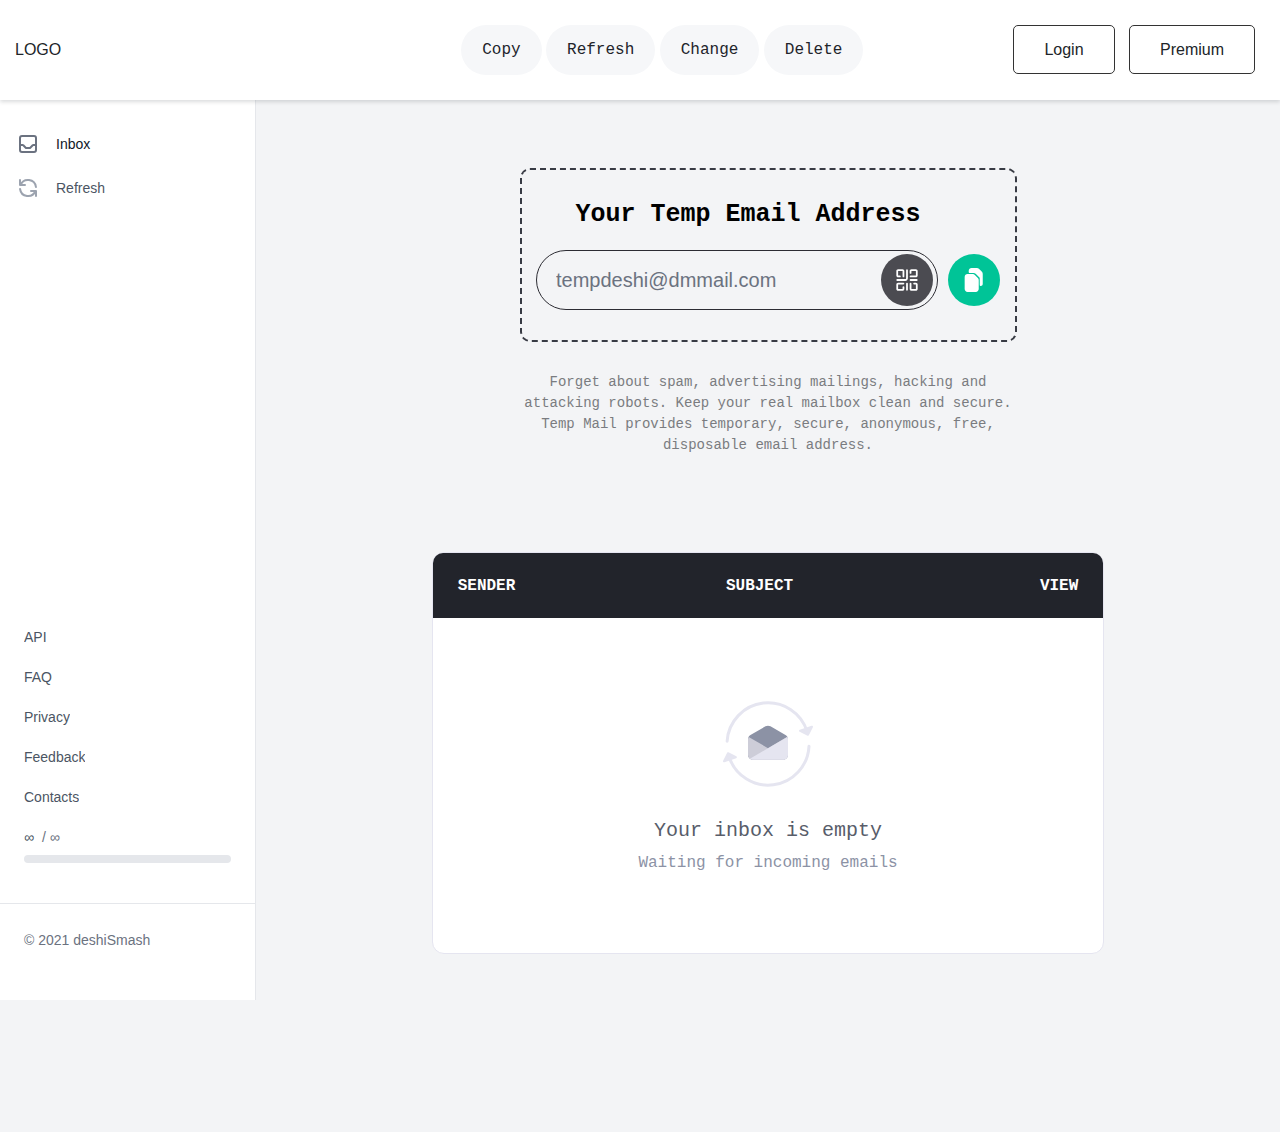
==== index.html @ 8320bd71 "HomePage" ====
<!doctype html>
<meta http-equiv="content-type" content="text/html;charset=utf-8" />

<head>
  <title>Temp Mail - Disposable Temporary and Free email service - Mail.tm</title>
  <meta data-n-head="ssr" charset="utf-8">
  <meta data-n-head="ssr" name="viewport" content="width=device-width,initial-scale=1">
  <meta data-n-head="ssr" data-hid="charset" charset="utf-8">

  <!-- <link rel="stylesheet" href="css/header.css"> -->
  <link rel="stylesheet" href="css/midle.css">
  <link rel="stylesheet" href="css/style.css">
  <!-- <link href="https://cdn.jsdelivr.net/npm/bootstrap@5.1.3/dist/css/bootstrap.min.css" rel="stylesheet"> -->

</head>

<body>

  <div data-server-rendered="true" id="__nuxt">
    <!---->
    <div id="__layout">
      <!-- header  -->
      <!-- Section header  -->
      <div class="section-btn-header" style="position: relative; top: 0px;">
        <div class="container-fluid">
          <div class="nahid ">
            <div>
              <a href="#">LOGO</a>
            </div>
            <div class="header-menu ">
              <button id="click-to-copy" data-clipboard-action="copy" data-clipboard-target="#mail"
                class="no-ajaxy tm-btn btn-gray click-to-copy" data-original-title="" title=""> <span
                  class="icon-control control-copy"></span> Copy</button>
              <a href="javascript:;" id="click-to-refresh" class="no-ajaxy tm-btn btn-gray click-to-refresh"
                data-original-title="" title=""> <span class="icon-control control-refresh"></span> Refresh</a>
              <a href="/en/change" id="click-to-change" class="no-ajaxy tm-btn btn-gray click-to-change"
                data-original-title="" title=""> <span class="icon-control control-edit"></span> Change</a>
              <button id="click-to-delete" class="no-ajaxy tm-btn btn-gray click-to-delete" data-original-title=""
                title="">
                <span class="icon-control control-del"></span> Delete</button>
            </div>
            <div class="header-btn">
              <a href="#">Login</a>
              <a href="#">Premium</a>
            </div>
          </div>
        </div>
      </div>
      <!-- Section header  -->
      <!-- header  -->
      <div class="flex h-screen antialiased bg-gray-100 dark:bg-gray-900 overflow-hidden">

        <!-- SideBar -->
        <div class="hidden md:flex md:flex-shrink-0 s-sidebar">
          <div class="flex flex-col pb-4  w-64 dark:bg-gray-900 bg-white border-r border-gray-200 dark:border-gray-700">

            <div class="flex flex-1 flex-col mt-4 h-0 overflow-y-auto">
              <nav class="flex-1 px-2"><a href="index.html" aria-current="page"
                  class="group dark:hover:text-white dark:hover:bg-gray-800 dark:focus:outline-none dark:focus:text-white dark:focus:bg-gray-800 flex items-center px-2 py-2 dark:text-gray-300 text-gray-900 hover:text-gray-900 text-sm font-medium leading-5 hover:bg-gray-100 rounded-md transition nuxt-link-exact-active nuxt-link-active"><svg
                    fill="none" stroke-linecap="round" stroke-linejoin="round" stroke-width="2" viewBox="0 0 24 24"
                    stroke="currentColor"
                    class="dark:group-hover:text-gray-300 dark:group-focus:text-gray-300 mr-3 w-6 h-6 dark:text-gray-300 dark:text-gray-400 text-gray-500 group-hover:text-gray-500 group-focus:text-gray-600 transition">
                    <path
                      d="M20 13V6a2 2 0 00-2-2H6a2 2 0 00-2 2v7m16 0v5a2 2 0 01-2 2H6a2 2 0 01-2-2v-5m16 0h-2.586a1 1 0 00-.707.293l-2.414 2.414a1 1 0 01-.707.293h-3.172a1 1 0 01-.707-.293l-2.414-2.414A1 1 0 006.586 13H4">
                    </path>
                  </svg>
                  Inbox
                </a>
                <a href="index.html" aria-current="page"
                  class="group dark:hover:text-white dark:hover:bg-gray-800 dark:focus:outline-none dark:focus:text-white dark:focus:bg-gray-800 flex items-center mt-1 px-2 py-2 dark:text-gray-300 text-gray-600 hover:text-gray-900 text-sm font-medium leading-5 hover:bg-gray-50 rounded-md transition nuxt-link-exact-active nuxt-link-active"><svg
                    fill="none" viewBox="0 0 24 24" stroke="currentColor"
                    class="dark:group-hover:text-gray-300 dark:group-focus:text-gray-300 mr-3 w-6 h-6 text-gray-400 dark:text-gray-400 group-hover:text-gray-500 group-focus:text-gray-500 transition">
                    <path stroke-linecap="round" stroke-linejoin="round" stroke-width="2"
                      d="M4 4v5h.582m15.356 2A8.001 8.001 0 004.582 9m0 0H9m11 11v-5h-.581m0 0a8.003 8.003 0 01-15.357-2m15.357 2H15">
                    </path>
                  </svg>
                  Refresh
                </a>
                <!-- 2nd 1 -->

              </nav>
            </div>
            <div class="mb-2 px-2">
              <a href=""
                class="group dark:hover:text-white dark:hover:bg-gray-800 dark:focus:outline-none dark:focus:text-white dark:focus:bg-gray-800 flex items-center mt-1 px-3 py-2 dark:text-gray-300 text-gray-600 hover:text-gray-900 text-sm font-medium leading-5 focus:bg-gray-100 hover:bg-gray-50 rounded-md focus:outline-none transition"><span
                  class="truncate"> API </span></a> <a href=""
                class="group dark:hover:text-white dark:hover:bg-gray-800 dark:focus:outline-none dark:focus:text-white dark:focus:bg-gray-800 flex items-center mt-1 px-3 py-2 dark:text-gray-300 text-gray-600 hover:text-gray-900 text-sm font-medium leading-5 focus:bg-gray-100 hover:bg-gray-50 rounded-md focus:outline-none transition"><span
                  class="truncate">
                  FAQ
                </span></a> <a href="privacy/index.html"
                class="group dark:hover:text-white dark:hover:bg-gray-800 dark:focus:outline-none dark:focus:text-white dark:focus:bg-gray-800 flex items-center mt-1 px-3 py-2 dark:text-gray-300 text-gray-600 hover:text-gray-900 text-sm font-medium leading-5 focus:bg-gray-100 hover:bg-gray-50 rounded-md focus:outline-none transition"><span
                  class="truncate">
                  Privacy
                </span></a> <a href="feedback/index.html"
                class="group dark:hover:text-white dark:hover:bg-gray-800 dark:focus:outline-none dark:focus:text-white dark:focus:bg-gray-800 flex items-center mt-1 px-3 py-2 dark:text-gray-300 text-gray-600 hover:text-gray-900 text-sm font-medium leading-5 focus:bg-gray-100 hover:bg-gray-50 rounded-md focus:outline-none transition"><span
                  class="truncate">
                  Feedback
                </span></a> <a href="contact/index.html"
                class="group dark:hover:text-white dark:hover:bg-gray-800 dark:focus:outline-none dark:focus:text-white dark:focus:bg-gray-800 flex items-center mt-1 px-3 py-2 dark:text-gray-300 text-gray-600 hover:text-gray-900 text-sm font-medium leading-5 focus:bg-gray-100 hover:bg-gray-50 rounded-md focus:outline-none transition"><span
                  class="truncate">
                  Contacts
                </span></a>
              <dl class="px-3 py-2">
                <dd class="flex items-baseline mt-1 text-sm"><span class="text-gray-600 dark:text-indigo-400 leading-5">
                    ∞
                  </span> <span class="ml-2 dark:text-gray-300 text-gray-500 font-medium leading-5">
                    / ∞
                  </span></dd>
                <dd class="mt-2">
                  <div class="flex mb-4 h-2 text-xs bg-gray-200 dark:bg-gray-600 rounded overflow-hidden">
                    <div
                      class="flex flex-col justify-center text-center text-white whitespace-nowrap bg-gray-500 dark:bg-indigo-400 shadow-none"
                      style="width:0"></div>
                  </div>
                </dd>
              </dl>
            </div>
            <div class="flex flex-shrink-0 p-4 border-t border-gray-200 dark:border-gray-700">
              <div class="mt-8 md:order-1 md:mt-0">
                <div class="flex justify-center md:order-2">
                  <p class="text-center dark:text-gray-400 text-gray-500 text-sm leading-6">
                    © 2021 deshiSmash
                  </p>
                </div>
              </div>
            </div>
          </div>

        </div>
        <!-- SideBar -->
        <!-- Midel Content  -->
        <div class="flex flex-1 mt-5 flex-col w-0 overflow-hidden">


          <div class="section-top-qr">
            <div class="container">
              <div class="row ">
                <div class="col-xl-3 hidden-xs-sm-md-lg">
                  <div class="ads-box ad-block-336X280 ad-block-left-336X280">

                    <!-- TempMail_S2S_MidRec_ROS_Pos1 -->
                    <div id="bsa-zone_1594133430290-1_123456"></div>

                  </div>
                </div>

                <div class="col-xs-12 col-sm-12 col-md-12 col-lg-12 col-xl-6">
                  <div class="temp-emailbox">
                    <h1>Your Temp Email Address</h1>
                    <form>
                      <div class="input-box-col">
                        <div class="input-warp">
                          <input id="mail" type="text" onclick="select(this);" placeholder="tempdeshi@dmmail.com"
                            class="emailbox-input opentip" readonly="">

                          <button type="button" class="btn-rds icon-btn btn-l-gary popover-qr"
                            data-base-url="https://temp-mail.org/en"
                            data-utm="&amp;utm_source=qrcode&amp;utm_medium=website&amp;utm_campaign=website">
                            <svg width="32" height="32" viewBox="0 0 32 32" fill="none"
                              xmlns="http://www.w3.org/2000/svg">
                              <path fill-rule="evenodd" clip-rule="evenodd"
                                d="M14.2219 16.8889H6.2219C5.73098 16.8889 5.33301 16.4909 5.33301 16C5.33301 15.5091 5.73098 15.1111 6.2219 15.1111H14.2219C14.7128 15.1111 15.1108 14.7132 15.1108 14.2222V6.22223C15.1108 5.73131 15.5088 5.33334 15.9997 5.33334C16.4906 5.33334 16.8886 5.73131 16.8886 6.22223V14.2222C16.8886 15.695 15.6947 16.8889 14.2219 16.8889ZM13.333 12.4445V7.11112C13.333 6.12928 12.5371 5.33334 11.5552 5.33334H7.11079C6.12895 5.33334 5.33301 6.12928 5.33301 7.11112V11.5556C5.33301 12.5374 6.12895 13.3333 7.11079 13.3333H8.88856C9.37948 13.3333 9.77745 12.9354 9.77745 12.4445C9.77745 11.9535 9.37948 11.5556 8.88856 11.5556H7.11079V7.11112H11.5552V12.4445C11.5552 12.9354 11.9532 13.3333 12.4441 13.3333C12.935 13.3333 13.333 12.9354 13.333 12.4445ZM26.6663 11.5556V7.11112C26.6663 6.12928 25.8704 5.33334 24.8886 5.33334H20.4441C19.4623 5.33334 18.6663 6.12928 18.6663 7.11112V8.8889C18.6663 9.37982 19.0643 9.77779 19.5552 9.77779C20.0461 9.77779 20.4441 9.37982 20.4441 8.8889V7.11112H24.8886V11.5556H19.5552C19.0643 11.5556 18.6663 11.9535 18.6663 12.4445C18.6663 12.9354 19.0643 13.3333 19.5552 13.3333H24.8886C25.8704 13.3333 26.6663 12.5374 26.6663 11.5556ZM13.333 24.8889V23.1111C13.333 22.6202 12.935 22.2222 12.4441 22.2222C11.9532 22.2222 11.5552 22.6202 11.5552 23.1111V24.8889H7.11079V20.4445H12.4441C12.935 20.4445 13.333 20.0465 13.333 19.5556C13.333 19.0646 12.935 18.6667 12.4441 18.6667H7.11079C6.12895 18.6667 5.33301 19.4626 5.33301 20.4445V24.8889C5.33301 25.8707 6.12895 26.6667 7.11079 26.6667H11.5552C12.5371 26.6667 13.333 25.8707 13.333 24.8889ZM26.6663 24.8889V20.4445C26.6663 19.4626 25.8704 18.6667 24.8886 18.6667H23.1108C22.6199 18.6667 22.2219 19.0646 22.2219 19.5556C22.2219 20.0465 22.6199 20.4445 23.1108 20.4445H24.8886V24.8889H20.4441V19.5556C20.4441 19.0646 20.0461 18.6667 19.5552 18.6667C19.0643 18.6667 18.6663 19.0646 18.6663 19.5556V24.8889C18.6663 25.8707 19.4623 26.6667 20.4441 26.6667H24.8886C25.8704 26.6667 26.6663 25.8707 26.6663 24.8889ZM16.8886 25.7778V19.5556C16.8886 19.0646 16.4906 18.6667 15.9997 18.6667C15.5088 18.6667 15.1108 19.0646 15.1108 19.5556V25.7778C15.1108 26.2687 15.5088 26.6667 15.9997 26.6667C16.4906 26.6667 16.8886 26.2687 16.8886 25.7778ZM26.6663 16C26.6663 15.5091 26.2684 15.1111 25.7775 15.1111H19.5552C19.0643 15.1111 18.6663 15.5091 18.6663 16C18.6663 16.4909 19.0643 16.8889 19.5552 16.8889H25.7775C26.2684 16.8889 26.6663 16.4909 26.6663 16Z"
                                fill="#ffffff"></path>
                            </svg>
                            <span>QR code</span>
                          </button>
                          <div class="qrPopoverBl " style="display: none">
                            <div class="qr-popover-arrow"></div>
                            <div id="qrImageBl"></div>
                          </div>

                          <button type="button"
                            class="btn-rds icon-btn bg-theme d-none visable-xs-sm click-to-copy copyIconGreenBtn"
                            data-clipboard-action="copy" data-clipboard-target="#mail" data-original-title="" title="">
                            <svg width="32" height="32" viewBox="0 0 32 32" fill="none"
                              xmlns="http://www.w3.org/2000/svg">
                              <path fill-rule="evenodd" clip-rule="evenodd"
                                d="M24.7397 9.91727V19.9465C24.7397 21.0543 23.8416 21.9524 22.7338 21.9524C22.1799 21.9524 21.7309 21.5033 21.7309 20.9494V14.27C21.7315 13.9643 21.6085 13.6713 21.3899 13.4576L17.8997 10.0075C17.2774 9.37513 16.4301 9.01459 15.5429 9.00461H11.7017C11.1478 9.00461 10.6987 8.55559 10.6987 8.00169V6.87841C10.6987 6.11327 11.0034 5.37962 11.5454 4.83953C12.0873 4.29943 12.822 3.99735 13.5872 4.00002H18.9127C19.6658 4.00761 20.3859 4.31006 20.9186 4.84247L23.9273 7.85125C24.4625 8.40421 24.7549 9.14788 24.7397 9.91727ZM19.8855 13.929L16.8768 10.9202C16.3453 10.386 15.6244 10.0832 14.8709 10.0777H9.54539C7.95407 10.0833 6.66698 11.3748 6.66699 12.9662V25.1116C6.66699 26.7068 7.96018 28 9.55541 28H17.8697C19.4531 27.9835 20.7281 26.6951 20.728 25.1116V15.9348C20.7358 15.1776 20.4479 14.4472 19.9257 13.8989L19.8855 13.929Z"
                                fill="#ffffff"></path>
                            </svg>
                            <span>Copy</span>
                          </button>
                        </div>
                      </div>
                      <div class="input-box-col hidden-xs-sm">
                        <button type="button" class="btn-rds icon-btn bg-theme click-to-copy copyIconGreenBtn"
                          data-clipboard-action="copy" data-clipboard-target="#mail" data-original-title="" title="">
                          <svg width="32" height="32" viewBox="0 0 32 32" fill="none"
                            xmlns="http://www.w3.org/2000/svg">
                            <path fill-rule="evenodd" clip-rule="evenodd"
                              d="M24.7397 9.91727V19.9465C24.7397 21.0543 23.8416 21.9524 22.7338 21.9524C22.1799 21.9524 21.7309 21.5033 21.7309 20.9494V14.27C21.7315 13.9643 21.6085 13.6713 21.3899 13.4576L17.8997 10.0075C17.2774 9.37513 16.4301 9.01459 15.5429 9.00461H11.7017C11.1478 9.00461 10.6987 8.55559 10.6987 8.00169V6.87841C10.6987 6.11327 11.0034 5.37962 11.5454 4.83953C12.0873 4.29943 12.822 3.99735 13.5872 4.00002H18.9127C19.6658 4.00761 20.3859 4.31006 20.9186 4.84247L23.9273 7.85125C24.4625 8.40421 24.7549 9.14788 24.7397 9.91727ZM19.8855 13.929L16.8768 10.9202C16.3453 10.386 15.6244 10.0832 14.8709 10.0777H9.54539C7.95407 10.0833 6.66698 11.3748 6.66699 12.9662V25.1116C6.66699 26.7068 7.96018 28 9.55541 28H17.8697C19.4531 27.9835 20.7281 26.6951 20.728 25.1116V15.9348C20.7358 15.1776 20.4479 14.4472 19.9257 13.8989L19.8855 13.929Z"
                              fill="#ffffff"></path>
                          </svg>
                          <span>Copy</span>
                        </button>
                      </div>
                    </form>
                  </div>
                  <div class="temp-emailbox-text">
                    <p>Forget about spam, advertising mailings, hacking and attacking robots. Keep your real mailbox
                      clean and secure. Temp Mail provides temporary, secure, anonymous, free, disposable email address.
                    </p>
                  </div>
                </div>

                <div class="col-xl-3 align-content-right hidden-xs-sm-md-lg">
                  <div class="ads-box ad-block-336X280 ad-block-right-336X280">
                    <!-- TempMail_S2S_MidRec_ROS_Pos2 -->
                    <div id="bsa-zone_1594133435018-0_123456"></div>
                  </div>
                </div>

                <div class="col-12 hidden-xs-sm-md text-center pt-2">
                  <div>
                  </div>
                </div>

              </div>
            </div>
          </div>

          <!-- 2  -->
          <div class="container mt-5">
            <div class="row ">
              <!-- Left banner block -->
              <div class="col d-none d-sm-none hidden-xs-sm-md-lg visable-xl">
                <div class="ads-box ad-block-300X600 ad-block-left-300X600">
                  <!-- TempMail_S2S_Sidebar_ROS_Pos1 -->
                  <div id="bsa-zone_1594133221208-0_123456"></div>
                </div>
              </div>
              <!-- End Left banner block -->
              <div class="col-sm-12 col-md-12 col-lg-12 col-xl-8">
                <div class="beforeContentBannerBl hidden-xs-sm">
                  <div class="ads-box ad-block-728X90 ad-block-728X90-before-mail-block">
                    <!-- TempMail_S2S_InContent_ROS_Pos1 -->
                    <div id="bsa-zone_1594132707957-3_123456"></div>
                  </div>
                </div>
                <div class="tm-content">
                  <div class="tm-content">
                    <div class="inboxWarpMain">
                      <div class="inbox-area maillist">
                        <div class="inbox-header hidden-xs-sm">
                          <div class="col-h">Sender</div>
                          <div class="col-h">Subject</div>
                          <div class="col-h small-h">View</div>
                        </div>
                        <div class="bg-header d-none visable-xs-sm">
                          <span class="spanH1">Inbox</span>
                        </div>

                        <div class="inbox-empty">
                          <div class="inbox-empty-msg">
                            <svg width="92" height="94" viewBox="0 0 92 87" fill="none"
                              xmlns="http://www.w3.org/2000/svg">
                              <path
                                d="M26 54.37V38.9C26.003 37.125 26.9469 35.4846 28.48 34.59L43.48 25.84C45.027 24.9468 46.933 24.9468 48.48 25.84L63.48 34.59C65.0285 35.4745 65.9887 37.1167 66 38.9V54.37C66 57.1314 63.7614 59.37 61 59.37H31C28.2386 59.37 26 57.1314 26 54.37Z"
                                fill="#8C92A5"></path>
                              <path
                                d="M46 47.7L26.68 36.39C26.2325 37.1579 25.9978 38.0312 26 38.92V54.37C26 57.1314 28.2386 59.37 31 59.37H61C63.7614 59.37 66 57.1314 66 54.37V38.9C66.0022 38.0112 65.7675 37.1379 65.32 36.37L46 47.7Z"
                                fill="#CDCDD8"></path>
                              <path
                                d="M27.8999 58.27C28.7796 58.9758 29.8721 59.3634 30.9999 59.37H60.9999C63.7613 59.37 65.9999 57.1314 65.9999 54.37V38.9C65.9992 38.0287 65.768 37.1731 65.3299 36.42L27.8999 58.27Z"
                                fill="#E5E5F0"></path>
                              <path class="emptyInboxRotation"
                                d="M77.8202 29.21L89.5402 25.21C89.9645 25.0678 90.4327 25.1942 90.7277 25.5307C91.0227 25.8673 91.0868 26.348 90.8902 26.75L87.0002 34.62C86.8709 34.8874 86.6407 35.0924 86.3602 35.19C86.0798 35.2806 85.7751 35.2591 85.5102 35.13L77.6502 31.26C77.2436 31.0643 76.9978 30.6401 77.0302 30.19C77.0677 29.7323 77.3808 29.3438 77.8202 29.21Z"
                                fill="#E5E5F0"></path>
                              <path class="emptyInboxRotation"
                                d="M5.12012 40.75C6.36707 20.9791 21.5719 4.92744 41.2463 2.61179C60.9207 0.296147 79.4368 12.3789 85.2401 31.32"
                                stroke="#E5E5F0" stroke-width="3" stroke-linecap="round" stroke-linejoin="round"></path>
                              <path class="emptyInboxRotation"
                                d="M14.18 57.79L2.46001 61.79C2.03313 61.9358 1.56046 61.8088 1.2642 61.4686C0.967927 61.1284 0.906981 60.6428 1.11001 60.24L5.00001 52.38C5.12933 52.1127 5.35954 51.9076 5.64001 51.81C5.92044 51.7194 6.22508 51.7409 6.49001 51.87L14.35 55.74C14.7224 55.9522 14.9394 56.36 14.9073 56.7874C14.8753 57.2149 14.5999 57.5857 14.2 57.74L14.18 57.79Z"
                                fill="#E5E5F0"></path>
                              <path class="emptyInboxRotation"
                                d="M86.9998 45.8C85.9593 65.5282 70.9982 81.709 51.4118 84.2894C31.8254 86.8697 13.1841 75.1156 7.06982 56.33"
                                stroke="#E5E5F0" stroke-width="3" stroke-linecap="round" stroke-linejoin="round"></path>
                            </svg>
                            <p class="emptyInboxTitle">Your inbox is empty</p>
                            <p>Waiting for incoming emails</p>
                          </div>
                        </div>


                        <div class="hide inbox-dataList">
                          <ul>
                            <li class="hide ">
                              <div class="col-box">
                                <a href="javascript:void(0);" title="" class="viewLink">
                                  <span class="bullets-ico is-active"></span>
                                  <span class="inboxSenderName inboxSenderEllipsis"></span>
                                  <span class="inboxSenderEmail inboxSenderEllipsis"></span>
                                  <span
                                    class="inboxSubject small subject-title d-none visable-xs-sm"><small>Subject</small>&nbsp;</span>
                                </a>
                              </div>
                              <div class="col-box hidden-xs-sm">
                                <span class="inboxSubject subject-title">
                                  <a href="javascript:void(0);" title="" class="viewLink title-subject"></a>
                                </span>
                              </div>
                              <div class="col-box">
                                <div class="attachment">
                                  <a href="javascript:void(0)" class="viewLink link hide">
                                    <svg width="24" height="24" viewBox="0 0 24 24" fill="none"
                                      xmlns="http://www.w3.org/2000/svg">
                                      <path fill-rule="evenodd" clip-rule="evenodd"
                                        d="M9.18147 19C7.89265 18.9946 6.7333 18.2153 6.24166 17.0239C5.75003 15.8325 6.0224 14.4624 6.93233 13.5496L12.3571 8.12485C13.1152 7.4011 14.3083 7.4011 15.0663 8.12485C15.8138 8.87325 15.8138 10.0857 15.0663 10.834L12.8044 13.096C12.5509 13.3131 12.173 13.2985 11.937 13.0625C11.7009 12.8265 11.6863 12.4486 11.9034 12.195L14.1654 9.93311C14.4131 9.68389 14.4131 9.2814 14.1654 9.03218C13.9162 8.78444 13.5137 8.78444 13.2644 9.03218L7.83965 14.457C7.36195 14.9439 7.17901 15.648 7.35927 16.3059C7.53953 16.9638 8.05584 17.4763 8.71503 17.6518C9.37143 17.8217 10.0687 17.6321 10.5488 17.1534L15.9736 11.7286C17.1844 10.475 17.1671 8.4824 15.9347 7.25005C14.7024 6.01771 12.7098 6.00039 11.4562 7.21114L7.39238 11.2749C7.13887 11.492 6.76096 11.4774 6.52495 11.2414C6.28894 11.0054 6.27434 10.6275 6.49144 10.374L10.5552 6.3102C11.6852 5.18022 13.3322 4.73891 14.8758 5.15251C16.4194 5.56612 17.625 6.77179 18.0386 8.31537C18.4522 9.85896 18.0109 11.5059 16.881 12.6359L11.4562 18.0607C10.8538 18.665 10.0347 19.0032 9.18147 19Z"
                                        fill="#8C92A5"></path>
                                    </svg>
                                  </a>
                                </div>
                                <div class="m-link-view">
                                  <a href="javascript:void(0);" class="viewLink link">
                                    <svg class="arrow-link-ico" width="10" height="24" viewBox="0 0 10 24" fill="none"
                                      xmlns="http://www.w3.org/2000/svg">
                                      <path d="M3.33301 16.25L7.49967 11.25L3.33301 6.25" stroke="#CDCDD8"
                                        stroke-width="2" stroke-linecap="round" stroke-linejoin="round"></path>
                                    </svg>
                                  </a>
                                </div>
                              </div>
                            </li>
                          </ul>
                        </div>


                      </div>

                    </div>




                    <!-- Inbox SEO block -->
                    <div>
                    </div>

                    <!-- <div class="mid-intro-text">
                      <h1>What is Disposable Temporary E-mail?</h1>
                      <p><b>Disposable email</b> - is a free email service that allows to receive email at a temporary
                        address
                        that self-destructed after a certain time elapses. It is also known by names like : tempmail,
                        10minutemail, 10minmail, throwaway email, fake-mail , fake email generator, burner mail or
                        trash-mail.
                        Many forums, Wi-Fi owners, websites and blogs ask visitors to register before they can view
                        content, post
                        comments or download something. Temp-Mail - is most advanced throwaway email service that helps
                        you avoid
                        spam and stay safe.</p>
                    </div> -->

                    <!-- End Inbox SEO block -->

                  </div>

                </div>
              </div>
              <!-- Right banner block -->
              <div class="col d-none d-sm-none hidden-xs-sm-md-lg visable-xl">
                <div class="ads-box ad-block-300X600 ad-block-right-300X600">
                  <!-- TempMail_S2S_Sidebar_ROS_Pos2 -->
                  <div id="bsa-zone_1594133312019-1_123456"></div>
                </div>
              </div>
              <!-- End Right banner block -->
            </div>
          </div>
          <!-- 2 -->
        </div>
        <!-- Midel Content  -->
        <div class="vue-portal-target"></div>
      </div>
    </div>
  </div>

</body>


</html>
---- css/header.css ----
.error-wrapper[data-v-8049047a] {
    position: absolute;
    top: 0;
    right: 0;
    bottom: 0;
    left: 0;
    z-index: 1;
    width: 100%;
    max-width: 700px;
    height: 90%;
    text-align: center;
    display: flex;
    align-items: center;
    justify-content: center;
    flex-direction: column;
    padding: 0 15px;
    margin: auto
}

.title[data-v-8049047a] {
    margin: 0 0 1.5rem;
    font-weight: 500
}

@media(max-width:767px) {
    .title[data-v-8049047a] {
        margin-bottom: 1rem
    }
}

.nuxt-progress {
    position: fixed;
    top: 0;
    left: 0;
    right: 0;
    height: 4px;
    width: 0;
    opacity: 1;
    transition: width .1s, opacity .4s;
    background-color: #f37122;
    z-index: 999999
}

.nuxt-progress.nuxt-progress-notransition {
    transition: none
}

.nuxt-progress-failed {
    background-color: #f32222
}

.header-btn[data-v-72cff82b] {
    background: none;
    display: flex;
    align-items: center;
    align-content: center;
    font-size: 1.75em;
    color: #a5a1b2;
    fill: #a5a1b2;
    height: auto;
    will-change: transform;
    white-space: nowrap;
    padding: 4px 6px;
    border: 2px solid transparent;
    border-radius: 15px;
    cursor: pointer;
    text-decoration: none;
    line-height: normal
}

@media screen and (max-width:1949px) {
    .header-btn[data-v-72cff82b] {
        font-size: 1.125em
    }
}

@media screen and (max-width:650px),
screen and (max-width:1949px)and (min-width:1401px) {
    .header-btn[data-v-72cff82b] {
        display: grid
    }
}

@media(max-width:1400px) {
    .header-btn[data-v-72cff82b] {
        border: none;
        padding: 0
    }
}

@media(max-width:650px) {
    .header-btn[data-v-72cff82b] {
        font-size: 10px
    }
}

@media(hover) {
    .header-btn[data-v-72cff82b] {
        transition: transform .1s
    }

    .header-btn[data-v-72cff82b]:hover:not(.disabled) {
        opacity: .6
    }

    .header-btn[data-v-72cff82b]:focus {
        outline: none
    }
}

.header-btn[data-v-72cff82b]:active:not(.disabled) {
    transform: translateY(2px)
}

.header-btn.disabled[data-v-72cff82b] {
    opacity: .5;
    cursor: no-drop
}

.header-btn.active[data-v-72cff82b] {
    color: #db951c;
    fill: #db951c
}

.header-btn.success[data-v-72cff82b] {
    color: #869a3e
}

.keyboard-navigation .header-btn[data-v-72cff82b]:focus {
    border-color: #a5a1b2
}

.header-btn__text[data-v-72cff82b] {
    overflow: hidden;
    text-overflow: ellipsis
}

@media screen and (min-width:1950px) {
    .header-btn__text[data-v-72cff82b] {
        position: relative;
        top: -2px
    }
}

.header-btn__icon[data-v-72cff82b] {
    height: .9375em;
    width: .9375em;
    margin-right: .65rem
}

.header-btn__icon.with-animation[data-v-72cff82b] {
    will-change: transform;
    animation: 1s linear infinite forwards paused
}

.header-btn__icon.with-animation.animation-rotate[data-v-72cff82b] {
    animation-name: e
}

.header-btn__icon.with-animation.animation-slow-rotate[data-v-72cff82b] {
    animation-name: e;
    animation-duration: 3s
}

.header-btn__icon.with-animation.animation-shake[data-v-72cff82b] {
    animation-name: g
}

.header-btn__icon.animated[data-v-72cff82b] {
    animation-play-state: running
}

.header-btn__icon.success[data-v-72cff82b] {
    fill: #869a3e
}

@media screen and (max-width:1949px) {
    .header-btn__icon[data-v-72cff82b] {
        height: 1.25em;
        width: 1.25em
    }
}

@media screen and (max-width:650px),
screen and (max-width:1949px)and (min-width:1401px) {
    .header-btn__icon[data-v-72cff82b] {
        margin: 0 auto 3px
    }
}

@media(max-width:650px) {
    .header-btn__icon[data-v-72cff82b] {
        height: 1.5em;
        width: 1.5em
    }
}

@keyframes a {
    0% {
        opacity: 0;
        transform: translate3d(0, -50%, 0)
    }

    to {
        transform: translateZ(0);
        box-shadow: 0 2px 10px rgba(0, 0, 0, .2)
    }
}

@keyframes b {
    0% {
        transform: translateZ(0);
        box-shadow: 0 2px 10px rgba(0, 0, 0, .2)
    }

    to {
        opacity: 0;
        transform: translate3d(0, -50%, 0)
    }
}

@keyframes c {
    0% {
        opacity: 1
    }

    to {
        opacity: 0
    }
}

.email[data-v-1939d5f4] {
    position: relative;
    display: flex;
    box-shadow: 0 4px 10px rgba(0, 0, 0, .15);
    grid-area: a;
    margin-right: 1.5rem;
    z-index: 1
}

@media(max-width:1200px) {
    .email[data-v-1939d5f4] {
        margin-right: calc(1.875rem - 8px)
    }
}

@media(max-width:991px) {
    .email[data-v-1939d5f4] {
        margin-right: calc(1.5625rem - 8px)
    }
}

@media(max-width:650px) {
    .email[data-v-1939d5f4] {
        margin: 0 auto;
        box-shadow: none;
        width: 95%
    }
}

@media print {
    .email[data-v-1939d5f4] {
        display: none
    }
}

.email__wrapper[data-v-1939d5f4] {
    width: 100%
}

.email__label[data-v-1939d5f4] {
    color: #fcece2;
    background: #ea7128;
    font-size: 11px;
    height: 1.1875rem;
    display: flex;
    align-items: center;
    justify-content: center;
    font-weight: 300;
    letter-spacing: .4px;
    border-radius: 7.5px 7.5px 0 0;
    width: 100%;
    cursor: pointer
}

@media(min-width:651px) {
    .email__label[data-v-1939d5f4] {
        border-radius: 7.5px 0 0
    }
}

@media print {
    .email__label[data-v-1939d5f4] {
        display: none
    }
}

@media(max-width:650px) {
    .email__label[data-v-1939d5f4] {
        color: #cdcbd4;
        background: #60557c;
        border-radius: 4px 4px 0 0;
        height: 20px
    }
}

.email__input-wrapper[data-v-1939d5f4] {
    display: flex;
    flex-direction: column;
    position: relative
}

.email__input[data-v-1939d5f4] {
    border: none;
    background-color: #cb5914;
    fill: #f8cdb3;
    margin: 0;
    padding: 6px 2.0625rem 9px;
    color: hsla(0, 0%, 100%, .9);
    text-align: center;
    font-size: 1.125rem;
    width: 100%;
    max-width: 430px;
    cursor: pointer;
    text-overflow: ellipsis;
    appearance: none;
    letter-spacing: -1px;
    border-radius: 0 0 7.5px 7.5px
}

.email__input[data-v-1939d5f4]:disabled {
    cursor: no-drop;
    background-color: #a64910;
    border-left-color: #6e300b
}

@media(max-width:650px) {
    .email__input[data-v-1939d5f4]:disabled {
        opacity: .6;
        background-color: #4d4464
    }
}

.email__input[data-v-1939d5f4]:focus:not(:disabled),
.email__input[data-v-1939d5f4]:hover:not(:disabled) {
    background-color: #ea7128;
    outline: none;
    color: #fff;
    fill: #fff
}

@media(max-width:650px) {

    .email__input[data-v-1939d5f4]:focus:not(:disabled),
    .email__input[data-v-1939d5f4]:hover:not(:disabled) {
        background-color: #867aa4
    }
}

@media(min-width:650px) {
    .email__input.with-dropdown[data-v-1939d5f4] {
        border-bottom-right-radius: 0
    }
}

@media(max-width:1199px) {
    .email__input[data-v-1939d5f4] {
        padding: 5px 2.0625rem 7px;
        font-size: 1.0625rem
    }
}

@media(max-width:991px) {
    .email__input[data-v-1939d5f4] {
        font-size: 1rem
    }
}

@media(max-width:650px) {
    .email__input[data-v-1939d5f4] {
        letter-spacing: normal;
        padding: 0;
        height: 30px;
        color: #fff;
        background-color: #544b6d;
        border-radius: 0 0 4px 4px;
        max-width: 100%
    }
}

@media(min-width:651px) {
    .email__input[data-v-1939d5f4] {
        border-radius: 0 0 0 7.5px
    }
}

.email__input.with-opened-dropdown[data-v-1939d5f4] {
    border-bottom-left-radius: 0;
    border-bottom-right-radius: 0;
    background-color: #ea7128
}

@media(max-width:650px) {
    .email__input.with-opened-dropdown[data-v-1939d5f4] {
        background-color: #544b6d
    }
}

.email__input.general-mailbox[data-v-1939d5f4] {
    color: hsla(0, 0%, 100%, .65)
}

.email__input.general-mailbox[data-v-1939d5f4]:active {
    transform: none
}

.email[data-v-1939d5f4] .email__button {
    background-color: #cb5914;
    fill: #f8cdb3;
    margin: 0;
    padding: 0;
    width: 3.4375rem;
    flex: 0 0 3.4375rem;
    border: none;
    border-left: 1px solid #9d450f;
    display: flex;
    align-items: center;
    justify-content: center;
    cursor: pointer;
    border-radius: 0 7.5px 7.5px 0
}

.email[data-v-1939d5f4] .email__button:disabled {
    cursor: no-drop;
    background-color: #a64910;
    border-left-color: #6e300b
}

@media(max-width:650px) {
    .email[data-v-1939d5f4] .email__button:disabled {
        opacity: .6;
        background-color: #4d4464
    }
}

.email[data-v-1939d5f4] .email__button:focus:not(:disabled),
.email[data-v-1939d5f4] .email__button:hover:not(:disabled) {
    background-color: #ea7128;
    outline: none;
    color: #fff;
    fill: #fff
}

@media(max-width:650px) {

    .email[data-v-1939d5f4] .email__button:focus:not(:disabled),
    .email[data-v-1939d5f4] .email__button:hover:not(:disabled) {
        background-color: #867aa4
    }
}

@media(min-width:650px) {
    .email[data-v-1939d5f4] .email__button.with-dropdown {
        border-bottom-right-radius: 0
    }
}

@media(min-width:767px) {
    .email[data-v-1939d5f4] .email__button:active:not(:disabled) {
        transform: translate3d(0, 2px, 0)
    }
}

@media(min-width:651px) {
    .email[data-v-1939d5f4] .email__button_history:not(:last-child) {
        border-radius: 0
    }
}

@media(max-width:650px) {
    .email[data-v-1939d5f4] .email__button_history {
        position: absolute;
        top: auto;
        right: auto;
        bottom: 5px;
        left: 5px;
        z-index: 1;
        border: none;
        width: 20px;
        height: 20px;
        border-radius: 4px;
        background-color: #8a859b
    }
}

.email__counter[data-v-1939d5f4] {
    position: absolute;
    top: 0;
    right: auto;
    bottom: 0;
    left: .4375rem;
    z-index: 1;
    color: #fff;
    border-radius: 5px;
    background-color: hsla(0, 0%, 100%, .2);
    width: 1.375rem;
    height: 1.375rem;
    cursor: pointer;
    display: inline-flex;
    align-items: center;
    justify-content: center;
    font-size: 14px;
    margin: auto
}

@media(max-width:650px) {
    .email__counter[data-v-1939d5f4] {
        display: none
    }
}

.email__counter[data-v-1939d5f4]:hover {
    background-color: hsla(0, 0%, 100%, .3)
}

.email__counter.rotated[data-v-1939d5f4] {
    transform: rotate(180deg)
}

.email__dropdown-icon[data-v-1939d5f4] {
    position: absolute;
    top: 0;
    right: 0;
    bottom: 0;
    left: auto;
    z-index: 1;
    fill: #fff;
    width: 2.0625rem;
    height: 100%;
    padding: .5625rem;
    cursor: pointer
}

.email__dropdown-icon[data-v-1939d5f4]:focus,
.email__dropdown-icon[data-v-1939d5f4]:hover {
    opacity: .7
}

.email__dropdown-icon.rotated[data-v-1939d5f4] {
    transform: rotate(180deg)
}

.email[data-v-1939d5f4] .email__alert {
    position: absolute;
    top: 100%;
    right: 0;
    bottom: auto;
    left: 0;
    z-index: -1;
    transition: transform .15s ease, box-shadow .25s ease;
    border-radius: 0 0 5px 5px;
    width: 90%;
    text-align: center;
    color: #fff;
    font-size: .875rem;
    font-weight: 500;
    margin: 0 auto;
    animation: a;
    animation-duration: .25s;
    animation-fill-mode: forwards;
    padding: .5rem 10px .4375rem;
    display: flex;
    align-items: center;
    justify-content: center
}

.email[data-v-1939d5f4] .email__alert.closed {
    animation-name: b
}

@media(max-width:650px) {
    .email[data-v-1939d5f4] .email__alert {
        font-size: 11px;
        font-weight: 300;
        top: 0;
        z-index: 1;
        border-radius: 4px 4px 0 0;
        height: 20px;
        animation-name: k;
        width: 100%
    }

    .email[data-v-1939d5f4] .email__alert.closed {
        animation-name: c
    }
}

.email[data-v-1939d5f4] .email__alert.info {
    background-color: #6e91a7
}

.email[data-v-1939d5f4] .email__alert.success {
    background-color: #869a3e
}

.email[data-v-1939d5f4] .email__alert.danger {
    background-color: #bb3f3f
}

.email-loading[data-v-1939d5f4] {
    position: absolute;
    top: 0;
    right: 0;
    bottom: 0;
    left: 0;
    z-index: 1;
    background: rgba(110, 48, 11, .7);
    width: 100%;
    height: 100%;
    border-radius: 7.5px;
    cursor: wait;
    display: grid;
    grid-gap: 6px;
    grid-auto-flow: column;
    justify-content: center;
    align-content: center
}

@media(max-width:650px) {
    .email-loading[data-v-1939d5f4] {
        grid-gap: 5px;
        border-radius: 4px;
        background-color: rgba(84, 75, 109, .9)
    }
}

.email-loading__line[data-v-1939d5f4] {
    width: 4px;
    height: 15px;
    display: block;
    background-color: #ee9057;
    will-change: transform
}

@media(max-width:650px) {
    .email-loading__line[data-v-1939d5f4] {
        width: 3px;
        height: 12px;
        background: #9489ae
    }
}

.email-loading__line[data-v-1939d5f4]:first-child {
    animation: f .5s linear infinite
}

.email-loading__line[data-v-1939d5f4]:nth-child(2) {
    animation: f .5s linear .1s infinite
}

.email-loading__line[data-v-1939d5f4]:nth-child(3) {
    animation: f .5s linear .2s infinite
}

.email-dropdown[data-v-1939d5f4] {
    --color-dropdown-bg: #cb5914;
    --color-dropdown-item-bg: #cb5914;
    --color-dropdown-item-current-bg: #ea7128;
    --color-dropdown-item-border: #9d450f;
    position: absolute;
    top: 100%;
    right: 0;
    bottom: auto;
    left: 0;
    z-index: 1;
    background-color: var(--color-dropdown-bg);
    border-radius: 0 0 7.5px 7.5px;
    overflow: hidden;
    color: #fff
}

@media(max-width:650px) {
    .email-dropdown[data-v-1939d5f4] {
        --color-dropdown-bg: #544b6d;
        --color-dropdown-item-bg: #544b6d;
        --color-dropdown-item-current-bg: #60557c;
        --color-dropdown-item-border: #49405e;
        box-shadow: 0 30px 25px -15px rgba(0, 0, 0, .2)
    }
}

.email-dropdown-item[data-v-1939d5f4] {
    overflow: hidden;
    position: relative;
    color: #fff;
    width: 100%;
    white-space: nowrap;
    background-color: var(--color-dropdown-item-bg);
    border: none;
    display: flex;
    align-items: center;
    padding: 0 .75rem;
    height: 40px;
    font-size: inherit;
    margin: 0;
    border-top: 1px solid var(--color-dropdown-item-border);
    cursor: pointer
}

@media(max-width:650px) {
    .email-dropdown-item[data-v-1939d5f4] {
        height: 35px
    }
}

.email-dropdown-item[data-v-1939d5f4]:focus {
    outline: none
}

.email-dropdown-item.current[data-v-1939d5f4],
.email-dropdown-item[data-v-1939d5f4]:not(.current):not(.last):hover {
    background-color: var(--color-dropdown-item-current-bg)
}

@keyframes d {
    0% {
        background-color: #869a3e
    }

    70% {
        background-color: var(--color-dropdown-item-current-bg)
    }
}

.email-dropdown-item.highlight[data-v-1939d5f4] {
    animation: d .7s forwards
}

.email-dropdown-item.last[data-v-1939d5f4] {
    cursor: default
}

.email-dropdown-item__status[data-v-1939d5f4] {
    border-radius: 50%;
    width: 18px;
    height: 18px;
    background-color: rgba(0, 0, 0, .5);
    flex-shrink: 0;
    margin-right: 10px;
    position: relative
}

@media(max-width:650px) {
    .email-dropdown-item__status[data-v-1939d5f4] {
        width: 14px;
        height: 14px
    }
}

.email-dropdown-item__status.active[data-v-1939d5f4]:after {
    position: absolute;
    top: 0;
    right: 0;
    bottom: 0;
    left: 0;
    z-index: 1;
    content: "";
    width: 10px;
    height: 10px;
    margin: auto;
    border-radius: 50%;
    background-color: #fff
}

@media(max-width:650px) {
    .email-dropdown-item__status.active[data-v-1939d5f4]:after {
        width: 6px;
        height: 6px
    }
}

.email-dropdown-item__text[data-v-1939d5f4] {
    margin-right: 8px;
    overflow: hidden;
    text-overflow: ellipsis;
    text-align: left;
    position: relative;
    top: -1px
}

.email-dropdown-item__btn-copy[data-v-1939d5f4] {
    background: none;
    border: none;
    cursor: pointer;
    display: inline-flex;
    opacity: 0;
    margin: 0 8px 0 auto
}

@media(max-width:650px) {
    .email-dropdown-item__btn-copy[data-v-1939d5f4] {
        opacity: .3
    }
}

.email-dropdown-item__btn-copy[data-v-1939d5f4]:hover {
    opacity: 1
}

.email-dropdown-item:hover .email-dropdown-item__btn-copy[data-v-1939d5f4]:not(:hover) {
    opacity: .7
}

.email-dropdown-item__icon-copy[data-v-1939d5f4] {
    width: 17px;
    height: 17px;
    fill: #fff
}

@media(max-width:650px) {
    .email-dropdown-item__icon-copy[data-v-1939d5f4] {
        width: 16px;
        height: 16px
    }
}

.email-dropdown-item__messages-count[data-v-1939d5f4] {
    border-radius: 5px;
    font-size: 12px;
    padding: 0 4px;
    min-width: 1.25rem;
    height: 1.25rem;
    display: flex;
    align-items: center;
    justify-content: space-around;
    cursor: help;
    background-color: hsla(0, 0%, 100%, .2);
    flex-shrink: 0
}

.email-dropdown-item__messages-count.with-margin[data-v-1939d5f4] {
    margin-left: auto
}

.email-dropdown-description[data-v-1939d5f4] {
    display: flex;
    align-items: center;
    justify-content: center
}

.email-dropdown-description__text[data-v-1939d5f4] {
    font-size: .85rem
}

.email-dropdown-description__icon[data-v-1939d5f4] {
    width: 15px;
    height: 15px;
    background-color: rgba(0, 0, 0, .4);
    border-radius: 50%;
    color: #fff;
    margin-left: 7px;
    cursor: help;
    display: inline-flex;
    align-items: center;
    justify-content: center;
    font-size: 12px
}

.email-dropdown-description__icon[data-v-1939d5f4]:not(:last-child) {
    margin-right: 12px
}

.email-dropdown-description__upgrade-link[data-v-1939d5f4] {
    border-radius: 4px;
    height: auto;
    font-size: 12px;
    padding: 4px 7px;
    font-weight: 500;
    line-height: 1
}

.history-icon[data-v-1939d5f4] {
    width: 1.875rem;
    height: 1.875rem
}

@media(max-width:650px) {
    .history-icon[data-v-1939d5f4] {
        width: 16px;
        height: 16px;
        fill: #fff;
        opacity: .8
    }
}

.header[data-v-7b2cea6c] {
    height: 100px;
    display: grid;
    grid-template-areas: "b a c d";
    grid-template-columns: min-content auto 1fr;
    align-items: center;
    background: #22242b;
    grid-area: e;
    padding: 0 1.875rem;
    z-index: 3;
    box-shadow: 0 10px 30px rgba(0, 0, 0, .2);
    min-width: 0;
}

@media(max-width:1400px) {
    .header[data-v-7b2cea6c] {
        height: 130px;
        grid-template-rows: 1fr max-content;
        grid-template-areas: "b a d""c c c"
    }
}

@media(max-width:991px) {
    .header[data-v-7b2cea6c] {
        height: 115px;
        padding: 0 1.5625rem
    }
}

@media(max-width:650px) {
    .header[data-v-7b2cea6c] {
        height: 150px;
        padding: 0;
        grid-template-areas: "b""a""c";
        grid-template-columns: 1fr
    }
}

@media print {
    .header[data-v-7b2cea6c] {
        display: flex;
        height: 100px;
        padding: 0;
        margin-bottom: 2rem;
        background: transparent;
        box-shadow: none;
        border-bottom: 1px solid #333;
        filter: invert(1)
    }
}

.header__back[data-v-7b2cea6c] {
    position: absolute;
    top: 0;
    right: auto;
    bottom: 0;
    left: 15px;
    z-index: 2;
    margin: auto;
    color: #fff;
    border: none;
    background: none;
    cursor: pointer;
    font-size: 1.1rem;
    display: flex;
    align-items: center;
    padding-top: 1px
}

@media(min-width:650px) {
    .header__back[data-v-7b2cea6c] {
        display: none
    }
}

@media print {
    .header__back[data-v-7b2cea6c] {
        display: none
    }
}

.header__back[data-v-7b2cea6c]:focus,
.header__back[data-v-7b2cea6c]:hover {
    opacity: .6
}

.header__back-icon[data-v-7b2cea6c] {
    width: 16px;
    height: 16px;
    fill: #fff
}

.header__logo[data-v-7b2cea6c] {
    grid-area: b;
    position: relative;
    margin-right: 2.1875rem
}

@media(max-width:1400px) {
    .header__logo[data-v-7b2cea6c] {
        margin-right: 1.875rem
    }
}

@media(max-width:991px) {
    .header__logo[data-v-7b2cea6c] {
        margin-right: 1.5625rem
    }
}

@media(max-width:650px) {
    .header__logo[data-v-7b2cea6c] {
        margin: 0
    }
}

@media print {
    .header__logo[data-v-7b2cea6c]:after {
        content: "https://temp-mail.io";
        color: #b3b3b3;
        font-size: 13px
    }
}

.logo[data-v-7b2cea6c] {
    display: flex;
    cursor: pointer;
    justify-content: center;
    margin: 0;
    font-size: 0;
    transition: transform .1s;
    color: #fff
}

.logo[data-v-7b2cea6c]:active {
    opacity: .6;
    transform: translate3d(0, 2px, 0)
}

[dir=rtl] .logo[data-v-7b2cea6c] {
    flex-direction: row-reverse
}

@media(min-width:650px) {
    .logo[data-v-7b2cea6c]:hover {
        opacity: .6
    }
}

.logo__img[data-v-7b2cea6c] {
    height: 1.9375rem;
    cursor: pointer
}

@media(max-width:1400px) {
    .logo__img[data-v-7b2cea6c] {
        height: 1.8125rem
    }
}

@media(max-width:991px) {
    .logo__img[data-v-7b2cea6c] {
        height: 1.6875rem
    }
}

@media(max-width:650px) {
    .logo__img[data-v-7b2cea6c] {
        height: 18px;
        margin: 17px 0 15px
    }
}

@media print {
    .logo__img[data-v-7b2cea6c] {
        margin: 0 0 3px;
        height: 30px
    }
}

.logo__img[data-v-7b2cea6c]:not(:last-child) {
    /*!rtl:ignore*/
    margin-right: .25rem
}

.menu[data-v-7b2cea6c] {
    grid-area: c;
    display: grid;
    grid-auto-columns: minmax(0, max-content);
    grid-auto-flow: column;
    grid-gap: .625rem
}

@media screen and (max-width:1949px) {
    .menu[data-v-7b2cea6c] {
        font-size: .9rem;
        justify-content: flex-start;
        grid-gap: .5rem
    }
}

@media screen and (max-width:1400px)and (min-width:651px) {
    .menu[data-v-7b2cea6c] {
        border-top: 1px solid #312c40;
        height: 2.8125rem;
        margin: 0 -1.875rem;
        padding: 0 1.875rem;
        grid-gap: 2.125rem
    }
}

@media(max-width:991px) {
    .menu[data-v-7b2cea6c] {
        margin: 0 -1.5625rem;
        padding: 0 1.5625rem;
        grid-gap: 1.5rem
    }
}

@media(max-width:650px) {
    .menu[data-v-7b2cea6c] {
        padding: 2px 0 0;
        height: 50px;
        max-width: 100%;
        justify-content: space-evenly;
        grid-gap: 0;
        margin: 0;
        grid-template-columns: repeat(6, minmax(0, max-content))
    }
}

@media print {
    .menu[data-v-7b2cea6c] {
        display: none
    }
}

.profile[data-v-7b2cea6c] {
    grid-area: d;
    display: flex;
    align-items: center;
    justify-self: flex-end;
    white-space: nowrap
}

@media print {
    .profile[data-v-7b2cea6c] {
        display: none
    }
}

@media(max-width:650px) {
    .profile[data-v-7b2cea6c] {
        display: none
    }
}

@media(max-width:1200px) {
    .profile__text[data-v-7b2cea6c] {
        display: none
    }
}

.profile__icon[data-v-7b2cea6c] {
    fill: #fff;
    width: 1.5rem;
    height: 1.5rem;
    margin: auto
}

@media(min-width:1201px) {
    .profile__icon[data-v-7b2cea6c] {
        display: none
    }
}

.profile__btn.with-margin[data-v-7b2cea6c] {
    margin-right: 1rem
}

.mobile-menu-login-btn[data-v-7b2cea6c] {
    position: absolute;
    top: 0;
    right: 32px;
    bottom: 0;
    left: auto;
    z-index: 1;
    width: 40px;
    height: 40px;
    fill: #fff;
    margin: auto;
    padding: 10px
}

@media(min-width:651px) {
    .mobile-menu-login-btn[data-v-7b2cea6c] {
        display: none
    }
}

@media print {
    .mobile-menu-login-btn[data-v-7b2cea6c] {
        display: none
    }
}

.mobile-menu-toggle[data-v-7b2cea6c] {
    position: absolute;
    top: 0;
    right: 1px;
    bottom: 0;
    left: auto;
    z-index: 15;
    width: 40px;
    height: 40px;
    fill: #fff;
    margin: auto;
    padding: 10px
}

@media(min-width:651px) {
    .mobile-menu-toggle[data-v-7b2cea6c] {
        display: none
    }
}

@media print {
    .mobile-menu-toggle[data-v-7b2cea6c] {
        display: none
    }
}

.mobile-menu[data-v-7b2cea6c] {
    position: fixed;
    top: 0;
    right: 0;
    bottom: 0;
    left: auto;
    z-index: 10;
    background: #4e4566;
    transition: transform .15s ease;
    pointer-events: none;
    transform: translate3d(100%, 0, 0);
    font-size: 1.1rem;
    text-align: right;
    max-width: 60%;
    will-change: transform;
    padding: 60px 15px 15px 20px;
    display: table;
    height: 100%
}

@media print {
    .mobile-menu[data-v-7b2cea6c] {
        display: none
    }
}

@media(max-width:650px) {
    .mobile-menu.active[data-v-7b2cea6c] {
        transform: translateZ(0);
        pointer-events: auto
    }
}

.mobile-menu__wrapper[data-v-7b2cea6c] {
    display: flex;
    flex-direction: column;
    align-items: flex-end;
    height: 100%
}

.mobile-menu__btn[data-v-7b2cea6c] {
    margin: 0 0 20px
}

.mobile-menu__list[data-v-7b2cea6c] {
    grid-gap: 20px;
    grid-auto-rows: max-content;
    padding: 0 0 30px
}

@media(max-width:650px) {
    .mobile-menu-overlay[data-v-7b2cea6c] {
        position: fixed;
        top: 0;
        right: 0;
        bottom: 0;
        left: 0;
        z-index: 5;
        width: 100%;
        height: 100%;
        background: rgba(0, 0, 0, .4);
        display: block
    }
}

.fade-enter-active[data-v-7b2cea6c],
.fade-leave-active[data-v-7b2cea6c] {
    transition: opacity .2s
}

.fade-enter[data-v-7b2cea6c],
.fade-leave-to[data-v-7b2cea6c] {
    opacity: 0
}

.posts-wrapper[data-v-1f1d72bb] {
    max-width: 90%;
    margin-top: 3.5rem;
    text-align: center;
    position: relative
}

@media screen and (max-height:850px),
screen and (max-width:1500px) {
    .posts-wrapper[data-v-1f1d72bb] {
        margin-top: 2.5rem;
        max-width: 100%
    }
}

@media(max-width:650px) {
    .posts-wrapper[data-v-1f1d72bb] {
        margin-top: 0;
        text-align: left;
        background: #3d364f;
        box-shadow: 0 -10px 25px rgba(0, 0, 0, .1);
        height: 80px
    }

    .posts-wrapper.compact[data-v-1f1d72bb] {
        height: 21px
    }
}

@media(min-width:651px) {
    .posts-wrapper.mobile-version[data-v-1f1d72bb] {
        display: none
    }
}

.title[data-v-1f1d72bb] {
    font-weight: 500;
    margin-bottom: 2rem;
    font-size: 1.25rem;
    color: #676767
}

@media screen and (max-height:850px),
screen and (max-width:1500px) {
    .title[data-v-1f1d72bb] {
        margin-bottom: 1.25rem
    }
}

@media(max-width:650px) {
    .title[data-v-1f1d72bb] {
        color: #dbd9e0;
        padding: 0 10px;
        margin: 0;
        font-size: 10px;
        background-color: #686377;
        text-transform: uppercase;
        font-weight: 600;
        height: 21px;
        line-height: 21px;
        display: flex;
        align-items: center;
        justify-content: space-between;
        position: relative;
        z-index: 1;
        border-bottom: 1px solid #3d364f
    }

    .title[data-v-1f1d72bb]:active {
        background-color: #817b92
    }
}

.arrow-icon[data-v-1f1d72bb] {
    fill: #fff;
    width: 11px;
    height: 11px;
    position: relative
}

.arrow-icon.rotated[data-v-1f1d72bb] {
    transform: rotate(180deg)
}

.loader[data-v-1f1d72bb] {
    width: 50px;
    height: 50px;
    display: block;
    margin: auto;
    stroke: #8d8d8d;
    stroke-dasharray: 90, 200;
    stroke-width: 2px;
    animation: e 1s linear infinite;
    will-change: transform
}

@media(max-width:650px) {
    .loader[data-v-1f1d72bb] {
        stroke: #fff;
        padding: 10px;
        width: 40px;
        height: 40px
    }
}

.posts[data-v-1f1d72bb] {
    display: grid;
    grid-gap: 1.5rem;
    grid-template-columns: repeat(2, 1fr);
    margin-bottom: 2rem
}

@media(max-width:767px) {
    .posts[data-v-1f1d72bb] {
        grid-gap: 1rem;
        margin-bottom: 1.25rem
    }
}

@media(max-width:650px) {
    .posts[data-v-1f1d72bb] {
        grid-gap: 0;
        grid-template-columns: 1fr;
        margin-bottom: 0
    }
}

.post[data-v-1f1d72bb] {
    text-decoration: none;
    text-align: center;
    position: relative;
    z-index: 1;
    color: #fff;
    padding: 1.5rem;
    display: flex;
    flex-direction: column;
    align-items: center;
    justify-content: center
}

@media(min-width:651px) {
    .post[data-v-1f1d72bb]:last-child:first-child {
        grid-column: 1/3;
        max-width: 450px;
        justify-self: center
    }
}

@media(max-width:991px) {
    .post[data-v-1f1d72bb] {
        padding: 1rem
    }
}

@media(max-width:650px) {
    .post[data-v-1f1d72bb] {
        text-align: left;
        padding: 0 10px;
        overflow: hidden;
        flex-direction: row;
        align-items: center;
        justify-content: flex-start;
        height: 30px;
        line-height: 30px
    }

    .post[data-v-1f1d72bb]:after {
        background-color: #3d364f
    }

    .post[data-v-1f1d72bb]:not(:last-child) {
        border-bottom: 1px solid #262131
    }

    .post[data-v-1f1d72bb]:nth-child(n+3) {
        display: none
    }
}

@media(min-width:650px) {
    .post[data-v-1f1d72bb]:hover {
        transform: translate3d(0, -5px, 0)
    }

    .post[data-v-1f1d72bb]:hover:before {
        position: absolute;
        top: 100%;
        right: 0;
        bottom: auto;
        left: 0;
        z-index: -1;
        width: 100%;
        height: 5px;
        content: ""
    }

    .post:hover .post__text[data-v-1f1d72bb] {
        transform: translate3d(0, -3px, 0)
    }
}

.post[data-v-1f1d72bb]:after {
    position: absolute;
    top: 0;
    right: 0;
    bottom: 0;
    left: 0;
    z-index: -1;
    width: 100%;
    height: 100%;
    content: "";
    background-color: rgba(61, 54, 79, .8);
    border-radius: 7px
}

@media(max-width:650px) {
    .post[data-v-1f1d72bb]:after {
        display: none
    }
}

.post__title[data-v-1f1d72bb] {
    font-weight: bolder;
    margin-bottom: 6px;
    font-size: 1.4rem;
    display: block
}

@media screen and (max-height:850px),
screen and (max-width:1500px) {
    .post__title[data-v-1f1d72bb] {
        font-size: 1.25rem
    }
}

@media(max-width:991px) {
    .post__title[data-v-1f1d72bb] {
        font-size: 1rem
    }
}

@media(max-width:650px) {
    .post__title[data-v-1f1d72bb] {
        font-size: .8rem;
        font-weight: 600;
        display: inline;
        margin: 0 5px 0 0;
        white-space: nowrap;
        overflow: hidden;
        text-overflow: ellipsis
    }
}

.post__date[data-v-1f1d72bb] {
    opacity: .7;
    font-size: .8rem;
    display: block;
    margin-bottom: 15px
}

@media(max-width:650px) {
    .post__date[data-v-1f1d72bb] {
        margin-bottom: 0;
        display: inline-block
    }
}

.post__text[data-v-1f1d72bb] {
    font-size: .9rem;
    max-width: 90%;
    line-height: 1.5;
    display: block
}

@media screen and (max-height:850px),
screen and (max-width:1500px) {
    .post__text[data-v-1f1d72bb] {
        font-size: .85rem;
        line-height: 1.4
    }
}

@media(max-width:650px) {
    .post__text[data-v-1f1d72bb] {
        display: none
    }
}

.post__img[data-v-1f1d72bb] {
    position: absolute;
    top: 0;
    right: 0;
    bottom: 0;
    left: 0;
    z-index: 1;
    width: 100%;
    height: 100%;
    border-radius: 7px;
    overflow: hidden;
    z-index: -1;
    object-fit: cover
}

@media(max-width:650px) {

    .post__img[data-v-1f1d72bb],
    .posts-all-btn[data-v-1f1d72bb] {
        display: none
    }
}

.posts-none-content[data-v-1f1d72bb] {
    opacity: .5
}

@media(max-width:650px) {
    .posts-none-content[data-v-1f1d72bb] {
        position: absolute;
        top: 18px;
        right: 0;
        bottom: 0;
        left: 0;
        z-index: auto;
        color: #fff;
        text-align: center;
        display: flex;
        align-items: center;
        justify-content: center
    }
}

.instruction-wrapper[data-v-87ddd34c] {
    padding-top: 8%;
    margin: auto;
    width: 100%;
    max-width: 1200px;
    height: 100%;
    display: flex;
    align-items: center;
    justify-content: center;
    flex-direction: column
}

@media screen and (max-height:600px),
screen and (max-width:991px) {
    .instruction-wrapper[data-v-87ddd34c] {
        padding-top: 0
    }
}

@media(max-width:650px) {
    .instruction-wrapper[data-v-87ddd34c] {
        display: none
    }
}

.instruction[data-v-87ddd34c] {
    text-align: center;
    color: #676767;
    max-width: 80%
}

@media screen and (max-width:1399px) {
    .instruction[data-v-87ddd34c] {
        max-width: 85%
    }
}

@media(max-width:1199px) {
    .instruction[data-v-87ddd34c] {
        max-width: 90%
    }
}

@media(max-width:991px) {
    .instruction[data-v-87ddd34c] {
        max-width: 95%
    }
}

@media(max-width:767px) {
    .instruction[data-v-87ddd34c] {
        max-width: 100%
    }
}

.instruction__title[data-v-87ddd34c] {
    font-weight: 500;
    margin-bottom: 2rem;
    font-size: 1.25rem
}

@media screen and (max-height:850px),
screen and (max-width:1500px) {
    .instruction__title[data-v-87ddd34c] {
        margin-bottom: 1.25rem
    }
}

.instruction__instruction[data-v-87ddd34c] {
    display: grid;
    grid-auto-flow: column;
    grid-auto-columns: 1fr;
    grid-gap: 4vh;
    padding: 0;
    margin: 0 0 3.5rem;
    list-style: none
}

@media screen and (max-height:850px),
screen and (max-width:1500px) {
    .instruction__instruction[data-v-87ddd34c] {
        margin-bottom: 2.5rem
    }
}

.instruction__step[data-v-87ddd34c] {
    text-align: center;
    word-break: break-word
}

.instruction__number[data-v-87ddd34c] {
    color: #2b2638;
    background: #dbd9e0;
    border-radius: 50%;
    width: 3.75rem;
    height: 3.75rem;
    margin: 0 auto .9375rem;
    display: flex;
    align-items: center;
    justify-content: center
}

@media screen and (max-height:850px),
screen and (max-width:1500px) {
    .instruction__number[data-v-87ddd34c] {
        width: 2.8125rem;
        height: 2.8125rem
    }
}

@media(max-width:767px) {
    .instruction__number[data-v-87ddd34c] {
        width: 2.1875rem;
        height: 2.1875rem;
        margin-bottom: .625rem
    }
}

.instruction__description[data-v-87ddd34c] {
    line-height: 1.7
}

@media screen and (max-height:850px),
screen and (max-width:1500px) {
    .instruction__description[data-v-87ddd34c] {
        font-size: .85rem
    }
}

.instruction__text[data-v-87ddd34c] {
    text-align: center;
    line-height: 1.7;
    white-space: pre-line;
    margin-bottom: 2rem
}

@media screen and (max-height:850px),
screen and (max-width:1500px) {
    .instruction__text[data-v-87ddd34c] {
        font-size: .85rem;
        line-height: 1.5
    }
}

.video[data-v-87ddd34c] {
    position: relative;
    display: inline-flex;
    background-color: #000;
    width: 550px;
    height: 310px
}

@media(max-width:1024px) {
    .video[data-v-87ddd34c] {
        display: none
    }
}

.video[data-v-87ddd34c]:hover {
    cursor: pointer
}

.video:hover .video__play-button[data-v-87ddd34c] {
    background-color: red
}

.video:hover .video__preview[data-v-87ddd34c] {
    opacity: .7
}

.video__title[data-v-87ddd34c] {
    position: absolute;
    top: 0;
    right: 0;
    bottom: auto;
    left: 0;
    z-index: 1;
    font-size: 1.25rem;
    font-weight: 500;
    color: #fff;
    padding-top: 5%;
    text-decoration: none
}

.video__title[data-v-87ddd34c]:focus,
.video__title[data-v-87ddd34c]:hover {
    text-decoration: underline
}

.video__title[data-v-87ddd34c]:before {
    bottom: auto;
    z-index: -1;
    content: "";
    width: 100%;
    height: 220px;
    opacity: .6;
    background: linear-gradient(0deg, transparent 45%, #000)
}

.video__play-button[data-v-87ddd34c],
.video__title[data-v-87ddd34c]:before {
    position: absolute;
    top: 0;
    right: 0;
    left: 0;
    margin: auto;
    pointer-events: none
}

.video__play-button[data-v-87ddd34c] {
    bottom: 0;
    z-index: 1;
    width: 60px;
    height: 46px;
    border: none;
    border-radius: 50%/10%;
    background-color: rgba(0, 0, 0, .7);
    font-size: 1.25em;
    transition: background-color .25s cubic-bezier(0, 0, .2, 1)
}

.video__play-button[data-v-87ddd34c]:focus {
    outline: none;
    background-color: red
}

.video__play-button[data-v-87ddd34c]:before {
    position: absolute;
    top: 9%;
    right: -5%;
    bottom: 9%;
    left: -5%;
    z-index: 0;
    content: "";
    background: inherit;
    border-radius: 5%/50%
}

.video__play-button[data-v-87ddd34c]:after {
    position: absolute;
    top: 0;
    right: 0;
    bottom: 0;
    left: 0;
    z-index: 1;
    content: "";
    width: 18px;
    height: 20px;
    margin: auto;
    border-color: transparent transparent transparent #fff;
    border-style: solid;
    border-width: 10px 0 10px 18px;
    transform: translateX(10%)
}

.video__preview[data-v-87ddd34c] {
    opacity: .8
}

.sidebar[data-v-6e74362b] {
    --color-scrollbar-bg: #726a98;
    --footer-height: 0px;
    --advert-height: 0px;
    --blog-posts-height: 0px;
    display: grid;
    grid-area: f;
    grid-template-rows: 1fr auto;
    background: #2b2638;
    overflow: hidden;
    --additional-offset: calc(var(--advert-height) + var(--blog-posts-height))
}

@media print {
    .sidebar[data-v-6e74362b] {
        display: none
    }
}

.sidebar.with-blog-posts[data-v-6e74362b] {
    --blog-posts-height: 80px
}

.sidebar.with-blog-posts.blog-posts-hidden[data-v-6e74362b] {
    --blog-posts-height: 21px
}

@media(max-width:1200px) {
    .sidebar.with-advert[data-v-6e74362b] {
        --advert-height: 280px
    }
}

@media(max-width:1024px) {
    .sidebar.with-advert[data-v-6e74362b] {
        --advert-height: 250px
    }
}

@media screen and (max-height:800px) {
    .sidebar.with-advert[data-v-6e74362b] {
        --advert-height: 100px
    }
}

@media screen and (max-height:550px) {
    .sidebar.with-advert[data-v-6e74362b] {
        --advert-height: 0px
    }
}

@media(max-width:650px) {
    .sidebar.with-advert[data-v-6e74362b] {
        --advert-height: 60px
    }
}

.sidebar__wrapper[data-v-6e74362b] {
    display: grid;
    grid-auto-columns: 1fr;
    position: relative;
    z-index: 0;
    overflow: hidden
}

.sidebar__update-bar[data-v-6e74362b] {
    position: absolute;
    top: 0;
    right: 0;
    bottom: auto;
    left: 0;
    z-index: 2;
    width: 100%;
    height: 4px;
    background-color: #5a4f75;
    overflow: hidden;
    pointer-events: none;
    transform: translateZ(0);
    opacity: 0
}

.sidebar__update-bar.visible[data-v-6e74362b] {
    opacity: 1
}

.sidebar__update-bar.visible>span[data-v-6e74362b] {
    animation-play-state: running
}

.sidebar__update-bar-line[data-v-6e74362b] {
    position: absolute;
    top: 0;
    right: 0;
    bottom: 0;
    left: 0;
    z-index: 1;
    content: "";
    width: 33.33%;
    height: 100%;
    background-color: #716493;
    animation: h .7s infinite paused;
    will-change: transform
}

.email-list[data-v-6e74362b] {
    padding: 0;
    margin: 0;
    list-style: none;
    z-index: 0;
    position: relative
}

.email-empty[data-v-6e74362b] {
    position: absolute;
    top: 0;
    right: 0;
    bottom: 0;
    left: 0;
    z-index: 1;
    margin: auto;
    color: #958baf;
    display: flex;
    align-items: center;
    justify-content: center;
    flex-direction: column;
    text-align: center
}

.email-empty__icon[data-v-6e74362b] {
    width: 2.1875rem;
    height: 2.1875rem;
    margin: 0 auto 1.5rem;
    animation: e 3s linear infinite;
    will-change: transform
}

.email-empty__title[data-v-6e74362b] {
    margin-bottom: .5rem
}

.email-empty__description[data-v-6e74362b] {
    opacity: .7;
    font-size: .9em
}

.links[data-v-50ab46a6] {
    display: grid;
    list-style: none;
    margin: 0
}

@media print {
    .links[data-v-50ab46a6] {
        display: none
    }
}

.links__item[data-v-50ab46a6] {
    overflow: hidden;
    white-space: nowrap
}

@media(max-width:650px) {
    .links__item[data-v-50ab46a6] {
        display: flex;
        justify-content: flex-end
    }
}

.links__link[data-v-50ab46a6] {
    display: block;
    overflow: hidden;
    text-overflow: ellipsis;
    color: #5a5a5a
}

@media screen and (max-width:1800px) {
    .links__link[data-v-50ab46a6] {
        padding: 7px 12px;
        text-decoration: none
    }
}

@media(max-width:650px) {
    .links__link[data-v-50ab46a6] {
        color: #fff;
        padding: 0
    }
}

@media screen and (max-width:1800px)and (min-width:651px) {

    .links__link[data-v-50ab46a6]:focus,
    .links__link[data-v-50ab46a6]:hover {
        background-color: #ebebeb
    }
}

.links__link.nuxt-link-exact-active[data-v-50ab46a6] {
    color: #cb5914
}

@media screen and (max-width:1800px) {
    .links__link.nuxt-link-exact-active[data-v-50ab46a6] {
        color: #fff;
        background-color: #ec813f
    }
}

@media(max-width:650px) {
    .links__link.nuxt-link-exact-active[data-v-50ab46a6] {
        background-color: transparent;
        opacity: .5
    }
}

.locale-changer-wrapper[data-v-80824410] {
    margin-right: 1.25rem;
    position: relative
}

@media(max-width:991px) {
    .locale-changer-wrapper[data-v-80824410] {
        margin-right: 10px
    }
}

@media(max-width:650px) {
    .locale-changer-wrapper[data-v-80824410] {
        margin: auto 0 0
    }
}

.locale-changer[data-v-80824410] {
    display: inline-block;
    padding-right: 2.1875rem;
    background-color: #f2f2f2;
    border-color: #ccc;
    text-align: left
}

@media(min-width:651px) {
    .locale-changer[data-v-80824410] {
        height: 2.0625rem;
        line-height: 1.9375rem
    }
}

@media(max-width:650px) {
    .locale-changer[data-v-80824410] {
        margin: auto 0 0;
        background-color: #2b2638;
        border-color: #716493;
        color: #cdcbd4
    }
}

.locale-changer__dropdown[data-v-80824410] {
    position: absolute;
    top: auto;
    right: auto;
    bottom: 51px;
    left: 0;
    z-index: 1;
    opacity: 0;
    transform: translateY(10px);
    pointer-events: none;
    box-shadow: 0 3px 10px rgba(0, 0, 0, .15);
    overflow: hidden;
    background-color: #fff;
    border-radius: 5px;
    min-width: 170px;
    transition: opacity .2s, transform .15s
}

@media(max-width:991px) {
    .locale-changer__dropdown[data-v-80824410] {
        bottom: 44px
    }
}

@media(max-width:650px) {
    .locale-changer__dropdown[data-v-80824410] {
        width: 100%;
        right: 0;
        left: auto;
        bottom: 50px;
        overflow: auto
    }
}

.keyboard-navigation .locale-changer__dropdown[focus-within][data-v-80824410],
.locale-changer__dropdown.active[data-v-80824410] {
    opacity: 1;
    transform: translateY(0);
    pointer-events: auto
}

.keyboard-navigation .locale-changer__dropdown[data-v-80824410]:focus-within,
.locale-changer__dropdown.active[data-v-80824410] {
    opacity: 1;
    transform: translateY(0);
    pointer-events: auto
}

.locale-changer__list[data-v-80824410] {
    margin: 0;
    padding: 5px 0;
    list-style: none;
    display: grid;
    grid-auto-flow: row;
    font-size: .9rem;
    line-height: 1.4;
    cursor: auto;
    max-height: 200px;
    text-align: left
}

@media(max-width:650px) {
    .locale-changer__list[data-v-80824410] {
        font-size: 1rem
    }
}

.locale-changer__title[data-v-80824410] {
    font-weight: 500;
    padding: 7px 12px;
    color: #7b7b7b;
    border-bottom: 1px solid #d7d7d7
}

.locale-changer__link[data-v-80824410] {
    padding: 7px 12px;
    text-decoration: none;
    display: block
}

.locale-changer__link[data-v-80824410]:focus,
.locale-changer__link[data-v-80824410]:hover {
    background-color: #ebebeb
}

.locale-changer__link.active[data-v-80824410] {
    color: #fff;
    background-color: #ec813f
}

.footer[data-v-2c5757b4] {
    grid-area: g;
    background: #d9d9d9;
    padding: 0 1.25rem;
    display: grid;
    grid-auto-flow: column;
    grid-gap: 1.875rem;
    justify-content: space-between;
    align-items: center;
    border-top: 1px solid #ccc;
    font-size: .8rem;
    position: relative;
    color: #5a5a5a;
    height: 50px
}

@media(max-width:991px) {
    .footer[data-v-2c5757b4] {
        padding: 0 10px;
        height: 42px
    }
}

@media(max-width:650px) {
    .footer[data-v-2c5757b4] {
        display: none
    }
}

@media print {
    .footer[data-v-2c5757b4] {
        display: none
    }
}

.footer__left-side[data-v-2c5757b4] {
    display: flex;
    align-items: center;
    white-space: nowrap
}

.footer__copyright[data-v-2c5757b4],
.footer__link[data-v-2c5757b4] {
    display: inline-block
}

.apps[data-v-2c5757b4] {
    list-style: none;
    padding: 0;
    margin: 0;
    display: grid;
    grid-auto-flow: column;
    grid-gap: .9375rem
}

@media screen and (max-width:1100px) {
    .apps[data-v-2c5757b4] {
        display: none
    }
}

.apps__item[data-v-2c5757b4] {
    display: flex;
    align-items: center
}

.apps__link[data-v-2c5757b4] {
    background-position: 50%;
    background-repeat: no-repeat;
    background-size: contain;
    width: 22px;
    height: 22px;
    display: inline-block;
    text-indent: -9999px
}

.apps__link[data-v-2c5757b4]:hover {
    opacity: .6
}

.apps__link.app-store[data-v-2c5757b4] {
    background-image: url(/_nuxt/img/app-store.6014bea.svg);
    width: 20px;
    height: 20px
}

.apps__link.chrome[data-v-2c5757b4] {
    background-image: url([data-uri])
}

@media only screen and (min-resolution:144dpi) {
    .apps__link.chrome[data-v-2c5757b4] {
        background-image: url(/_nuxt/img/chrome@2x.f043014.png)
    }
}

.apps__link.firefox[data-v-2c5757b4] {
    background-image: url([data-uri])
}

@media only screen and (min-resolution:144dpi) {
    .apps__link.firefox[data-v-2c5757b4] {
        background-image: url(/_nuxt/img/firefox@2x.decb04f.png)
    }
}

.apps__link.opera[data-v-2c5757b4] {
    background-image: url([data-uri])
}

@media only screen and (min-resolution:144dpi) {
    .apps__link.opera[data-v-2c5757b4] {
        background-image: url([data-uri])
    }
}

.apps__link.edge[data-v-2c5757b4] {
    background-image: url([data-uri])
}

@media only screen and (min-resolution:144dpi) {
    .apps__link.edge[data-v-2c5757b4] {
        background-image: url([data-uri])
    }
}

.apps__link.edge-chromium[data-v-2c5757b4] {
    background-image: url(/_nuxt/img/edge-chromium.865e21b.png)
}

@media only screen and (min-resolution:144dpi) {
    .apps__link.edge-chromium[data-v-2c5757b4] {
        background-image: url(/_nuxt/img/edge-chromium@2x.2eb0a02.png)
    }
}

.apps__link.telegram[data-v-2c5757b4] {
    background-image: url([data-uri])
}

@media only screen and (min-resolution:144dpi) {
    .apps__link.telegram[data-v-2c5757b4] {
        background-image: url([data-uri])
    }
}

.apps__icon[data-v-2c5757b4] {
    width: 22px;
    height: 22px
}

.menu[data-v-2c5757b4] {
    padding: 0;
    grid-gap: .75rem;
    grid-auto-flow: column
}

@media screen and (max-width:1800px) {
    .menu[data-v-2c5757b4] {
        position: absolute;
        top: auto;
        right: 1.25rem;
        bottom: 60px;
        left: auto;
        z-index: 100;
        background-color: #fff;
        border-radius: 5px;
        padding: 5px 0;
        box-shadow: 0 3px 10px rgba(0, 0, 0, .15);
        opacity: 0;
        transform: translateY(10px);
        transition: opacity .2s, transform .15s;
        pointer-events: none;
        grid-gap: 0;
        font-size: .9rem;
        grid-auto-flow: row;
        overflow: hidden
    }

    .keyboard-navigation .menu[focus-within][data-v-2c5757b4],
    .menu.active[data-v-2c5757b4] {
        opacity: 1;
        transform: translateY(0);
        pointer-events: auto
    }

    .keyboard-navigation .menu[data-v-2c5757b4]:focus-within,
    .menu.active[data-v-2c5757b4] {
        opacity: 1;
        transform: translateY(0);
        pointer-events: auto
    }
}

@media(max-width:991px) {
    .menu[data-v-2c5757b4] {
        right: 10px;
        bottom: 50px
    }
}

.menu-toggle[data-v-2c5757b4] {
    display: flex;
    align-items: center;
    background-color: #686377;
    border-radius: 4px;
    padding: .3125rem .5rem;
    color: #fff;
    cursor: pointer
}

@media screen and (min-width:1801px) {
    .menu-toggle[data-v-2c5757b4] {
        display: none
    }
}

.menu-toggle[data-v-2c5757b4]:focus,
.menu-toggle[data-v-2c5757b4]:hover {
    opacity: .7
}

.menu-toggle__icon[data-v-2c5757b4] {
    width: 1rem;
    height: 1rem;
    margin-right: .3125rem;
    fill: #fff
}

.socials[data-v-2c5757b4] {
    display: grid;
    grid-auto-flow: column;
    grid-gap: .9375rem
}

@media(max-width:1400px) {
    .socials[data-v-2c5757b4] {
        display: none
    }
}

.social[data-v-2c5757b4] {
    display: flex
}

.social[data-v-2c5757b4]:focus,
.social[data-v-2c5757b4]:hover {
    opacity: .7
}

.social__icon[data-v-2c5757b4] {
    width: 24px;
    height: 24px
}

.social__icon_twitter[data-v-2c5757b4] {
    fill: #1b95e0
}

.social__icon_facebook[data-v-2c5757b4] {
    fill: #29487d
}

@keyframes e {
    0% {
        transform: rotate(0deg)
    }

    to {
        /*!rtl:ignore*/
        transform: rotate(1turn)
    }
}

@keyframes f {

    0%,
    40% {
        transform: scaleY(1)
    }

    20% {
        transform: scaleY(1.4)
    }
}

@keyframes g {
    0% {
        transform: translate(0) rotate(0deg)
    }

    10% {
        transform: translate(-1px, -1px) rotate(-11deg)
    }

    20% {
        transform: translate(-1px) rotate(12deg)
    }

    30% {
        transform: translateY(2px) rotate(0deg)
    }

    40% {
        transform: translate(1px, -1px) rotate(9deg)
    }

    50% {
        transform: translate(-1px, 2px) rotate(-10deg)
    }

    60% {
        transform: translate(-1px, 1px) rotate(0deg)
    }

    70% {
        transform: translate(1px, 1px) rotate(-10deg)
    }

    80% {
        transform: translate(-1px, -1px) rotate(11deg)
    }

    90% {
        transform: translate(1px, 2px) rotate(0deg)
    }

    to {
        transform: translate(1px, -1px) rotate(-13deg)
    }
}

@keyframes h {
    0% {
        transform: translate3d(-100%, 0, 0)
    }

    to {
        transform: translate3d(300%, 0, 0)
    }
}

.btn {
    border: none;
    border-radius: 5px;
    color: #fff;
    margin: 0;
    padding: 0 1.25rem;
    cursor: pointer;
    height: 40px;
    line-height: 1;
    font-size: 1rem;
    display: inline-flex;
    align-items: center;
    text-decoration: none;
    font-weight: 500
}

@media(hover) {
    .btn {
        transition: transform .1s
    }

    .btn:focus {
        outline: none
    }

    .btn:not(:disabled):hover {
        opacity: .7
    }

    .btn:not(:disabled):active {
        transform: translateY(2px)
    }
}

@media(max-width:767px) {
    .btn {
        padding: 0 .9375rem
    }
}

.btn:disabled {
    opacity: .5;
    cursor: not-allowed
}

.btn:focus,
.btn:hover {
    color: #fff
}

.btn_block {
    display: block;
    width: 100%
}

.btn-default {
    background-color: #cb5914
}

.btn-default:focus {
    box-shadow: 0 0 0 3px rgba(203, 89, 20, .3)
}

.btn-default-outline {
    border: 2px solid rgba(203, 89, 20, .2)
}

.btn-default-flat,
.btn-default-outline {
    background-color: transparent
}

.btn-white {
    background-color: #fff
}

.btn-white,
.btn-white:not(:disabled):focus,
.btn-white:not(:disabled):hover {
    color: #272727
}

.btn-white:focus {
    box-shadow: 0 0 0 3px hsla(0, 0%, 100%, .3)
}

.btn-white-outline {
    border: 2px solid hsla(0, 0%, 100%, .2)
}

.btn-white-flat,
.btn-white-outline {
    background-color: transparent
}

.btn-purple {
    background-color: #746f85
}

.btn-purple:focus {
    box-shadow: 0 0 0 3px rgba(116, 111, 133, .3)
}

.btn-purple-outline {
    border: 2px solid rgba(116, 111, 133, .2)
}

.btn-purple-flat,
.btn-purple-outline {
    background-color: transparent
}

.btn-warning {
    background-color: #db951c
}

.btn-warning:focus {
    box-shadow: 0 0 0 3px rgba(219, 149, 28, .3)
}

.btn-warning-outline {
    border: 2px solid rgba(219, 149, 28, .2)
}

.btn-warning-flat,
.btn-warning-outline {
    background-color: transparent
}

.btn-danger {
    background-color: #bb3f3f
}

.btn-danger:focus {
    box-shadow: 0 0 0 3px rgba(187, 63, 63, .3)
}

.btn-danger-outline {
    border: 2px solid rgba(187, 63, 63, .2)
}

.btn-danger-flat,
.btn-danger-outline {
    background-color: transparent
}

.btn-success {
    background-color: #869a3e
}

.btn-success:focus {
    box-shadow: 0 0 0 3px rgba(134, 154, 62, .3)
}

.btn-success-outline {
    border: 2px solid rgba(134, 154, 62, .2)
}

.btn-success-flat,
.btn-success-outline {
    background-color: transparent
}

.btn-info {
    background-color: #6e91a7
}

.btn-info:focus {
    box-shadow: 0 0 0 3px rgba(110, 145, 167, .3)
}

.btn-info-outline {
    border: 2px solid rgba(110, 145, 167, .2)
}

.btn-info-flat,
.btn-info-outline {
    background-color: transparent
}

.btn-premium {
    background-color: #ece732
}

.btn-premium,
.btn-premium:not(:disabled):focus,
.btn-premium:not(:disabled):hover {
    color: #272727
}

.btn-premium:focus {
    box-shadow: 0 0 0 3px rgba(236, 231, 50, .3)
}

.btn-premium-outline {
    border: 2px solid rgba(236, 231, 50, .2)
}

.btn-premium-flat,
.btn-premium-outline {
    background-color: transparent
}

.form__group:not(:last-child) {
    margin-bottom: 20px
}

.form__label {
    margin-bottom: 7px;
    display: inline-flex;
    width: 100%;
    color: #5a5a5a;
    cursor: pointer
}

.form__control {
    border-radius: 3px;
    width: 100%;
    padding: 0 10px;
    height: 40px;
    line-height: 40px;
    appearance: none;
    color: #423b56;
    background-color: #fff;
    border: 1px solid #c6c6c6;
    font-size: 16px
}

.form__control:focus {
    outline: none;
    box-shadow: 0 0 0 3px rgba(151, 147, 166, .2)
}

.form__control:disabled {
    cursor: not-allowed
}

.form__control::placeholder {
    color: #8a859b
}

.form__control_select {
    cursor: pointer
}

.form__error {
    color: #bb3f3f
}

.form__error:not(:empty) {
    margin-bottom: 1.25rem
}

.form__custom_select {
    position: relative
}

.form__custom_select:after {
    position: absolute;
    top: 0;
    right: 10px;
    bottom: 0;
    left: auto;
    z-index: 1;
    margin: auto;
    content: "";
    width: 11px;
    pointer-events: none;
    background: url([data-uri]) 50% no-repeat
}

.form__custom_select.active:after {
    transform: rotate(180deg)
}

.form__custom_textarea {
    height: auto;
    padding: 10px;
    line-height: 1.3
}

.form-input-group {
    display: flex;
    white-space: nowrap
}

.form-input-group>:not(:first-child):not(:last-child) {
    border-radius: 0
}

.form-input-group>:first-child:not(:last-child),
.form-input-group>:first-child:not(:last-child) .btn,
.form-input-group>:first-child:not(:last-child)>.form__control_select {
    border-top-right-radius: 0;
    border-bottom-right-radius: 0
}

.form-input-group>:last-child:not(:first-child),
.form-input-group>:last-child:not(:first-child) .btn,
.form-input-group>:last-child:not(:first-child)>.form__control_select {
    border-top-left-radius: 0;
    border-bottom-left-radius: 0
}

.form-input-group>:first-child {
    border-right: none
}

.form-input-group>.form__custom_select {
    width: 100%
}

.form-input-group .btn:not(:disabled):focus {
    z-index: 1
}

.form-input-group .btn:not(:last-child) {
    border-right: 1px solid #4d4d4d
}

.tooltip {
    --color-tooltip: #60557c;
    z-index: 100;
    display: block;
    pointer-events: none
}

@media print {
    .tooltip {
        display: none
    }
}

@media(max-width:650px) {
    .tooltip.only-desktop-and-tablet {
        display: none
    }
}

.tooltip.over-modal {
    z-index: 1000
}

.tooltip.with-small-border-radius .tooltip-inner {
    border-radius: .5rem
}

.tooltip.theme-warning {
    --color-tooltip: #db951c
}

.tooltip.theme-info {
    --color-tooltip: #6e91a7
}

.tooltip.theme-success {
    --color-tooltip: #869a3e
}

.tooltip .tooltip-inner {
    color: #fff;
    background-color: var(--color-tooltip);
    border-radius: .9375rem;
    padding: .625rem .9375rem .5625rem;
    box-shadow: 0 3px 10px rgba(0, 0, 0, .15);
    text-align: center;
    max-width: 380px
}

@media(max-width:767px) {
    .tooltip .tooltip-inner {
        font-size: .9rem
    }
}

.tooltip .tooltip-arrow {
    width: 0;
    height: 0;
    position: absolute;
    margin: 5px;
    z-index: 1;
    border-style: solid;
    border-color: transparent
}

.tooltip[x-placement^=top] {
    margin-bottom: 10px
}

.tooltip[x-placement^=top] .tooltip-arrow {
    border-width: 5px 5px 0;
    bottom: -5px;
    left: calc(50% - 5px);
    margin-top: 0;
    margin-bottom: 0
}

.tooltip[x-placement^=bottom] {
    margin-top: 10px
}

.tooltip[x-placement^=bottom] .tooltip-arrow {
    border-width: 0 5px 5px;
    top: -5px;
    left: calc(50% - 5px);
    margin-top: 0;
    margin-bottom: 0
}

.tooltip[x-placement^=right] {
    /*!rtl:ignore*/
    margin-left: 10px
}

.tooltip[x-placement^=right] .tooltip-arrow {
    /*!rtl:ignore*/
    border-width: 5px 5px 5px 0;
    /*!rtl:ignore*/
    left: -5px;
    top: calc(50% - 5px);
    margin-left: 0;
    margin-right: 0
}

.tooltip[x-placement^=left] {
    /*!rtl:ignore*/
    margin-right: 10px
}

.tooltip[x-placement^=left] .tooltip-arrow {
    /*!rtl:ignore*/
    border-width: 5px 0 5px 5px;
    /*!rtl:ignore*/
    right: -5px;
    top: calc(50% - 5px);
    margin-left: 0;
    margin-right: 0
}

.tooltip[x-placement^=top] .tooltip-arrow {
    /*!rtl:ignore*/
    border-top-color: var(--color-tooltip)
}

.tooltip[x-placement^=right] .tooltip-arrow {
    /*!rtl:ignore*/
    border-right-color: var(--color-tooltip)
}

.tooltip[x-placement^=bottom] .tooltip-arrow {
    /*!rtl:ignore*/
    border-bottom-color: var(--color-tooltip)
}

.tooltip[x-placement^=left] .tooltip-arrow {
    /*!rtl:ignore*/
    border-left-color: var(--color-tooltip)
}

.tooltip[aria-hidden=true] {
    visibility: hidden;
    opacity: 0
}

.tooltip[aria-hidden=false] {
    visibility: visible;
    opacity: 1
}

.popover {
    pointer-events: auto
}

.popover:focus {
    outline: 0
}

@media print {
    .advert {
        display: none
    }
}

.advert_sidebar {
    background: #3d364f;
    box-shadow: 0 -5px 20px rgba(0, 0, 0, .2);
    z-index: 1
}

.advert_sidebar.big {
    min-height: 280px
}

@media(max-width:1024px) {
    .advert_sidebar.big {
        min-height: 250px
    }
}

@media screen and (max-height:800px),
screen and (max-width:650px),
screen and (min-width:1201px) {
    .advert_sidebar.big {
        display: none
    }
}

.advert_sidebar.small {
    min-height: 100px
}

@media screen and (max-height:550px),
screen and (max-width:650px),
screen and (min-height:801px) {
    .advert_sidebar.small {
        display: none
    }
}

.advert_right-block {
    border-left: 1px solid #ccc;
    grid-area: h;
    box-sizing: content-box;
    height: 100%;
    padding: 20px;
    min-width: 300px
}

@media screen and (max-width:1450px) {
    .advert_right-block {
        padding: 5px;
        min-width: 160px
    }
}

@media screen and (max-height:800px),
screen and (max-width:1200px) {
    .advert_right-block {
        display: none
    }
}

.advert_bottom-mobile-block {
    grid-area: i;
    width: 100%;
    height: 60px;
    background-color: #686377;
    text-align: center
}

@media(min-width:651px) {
    .advert_bottom-mobile-block {
        display: none
    }
}

.advert-sidebar-small {
    height: 100px;
    display: inline-block
}

.advert-bottom-mobile {
    height: 60px;
    display: inline-block
}

.__bar-is-vertical:hover,
.vBarDragging .__bar-is-vertical {
    opacity: 1 !important
}

.scrollview {
    height: calc(100vh - 150px) !important;
    height: calc(100vh - var(--vh-offset, 0px) - var(--header-height, 0px) - var(--footer-height, 0px) - var(--additional-offset, 0px)) !important;
    overflow: hidden
}

@media(max-width:1024px) {
    .scrollview {
        overflow-y: scroll;
        -webkit-overflow-scrolling: touch
    }
}

@media print {
    .scrollview {
        height: auto !important;
        overflow: auto
    }
}

.content__title {
    margin-bottom: 1.75rem
}

@media(max-width:767px) {
    .content__title {
        margin-bottom: 1rem
    }
}

@media (-ms-high-contrast:none),
screen and (-ms-high-contrast:active) {
    .ie-warning[data-v-dc507ac2] {
        position: fixed;
        top: 0;
        right: 0;
        bottom: 0;
        left: 0;
        z-index: 10000;
        background: #3d364f;
        display: flex !important;
        align-self: center;
        justify-content: center;
        color: #fff;
        text-align: center;
        width: 100%;
        height: 100%;
        flex-direction: column;
        margin: auto
    }

    .ie-warning__logo[data-v-dc507ac2] {
        width: 220px;
        height: 60px;
        margin: 0 auto 1.5rem
    }

    .ie-warning__text[data-v-dc507ac2] {
        font-size: 1.4rem;
        font-weight: 300;
        line-height: 1.7;
        padding: 0 15px
    }
}

.wrapper[data-v-dc507ac2] {
    height: 100%;
    overflow: hidden;
    position: relative;
    display: grid;
    grid-template-columns: 420px 1fr max-content;
    grid-template-rows: min-content 1fr auto;
    grid-template-areas: "e e e""f j h""f g g"
}

@media(max-width:1400px) {
    .wrapper[data-v-dc507ac2] {
        grid-template-columns: 390px 1fr
    }
}

@media screen and (max-width:1300px) {
    .wrapper[data-v-dc507ac2] {
        grid-template-columns: 360px 1fr
    }
}

@media(max-width:1200px) {
    .wrapper[data-v-dc507ac2] {
        grid-template-columns: 340px 1fr
    }
}

@media(max-width:1024px) {
    .wrapper[data-v-dc507ac2] {
        grid-template-columns: 320px 1fr
    }
}

@media screen and (max-width:767px)and (max-height:550px) {
    .wrapper[data-v-dc507ac2] {
        grid-template-columns: 230px 1fr
    }
}

@media(max-width:650px) {
    .wrapper[data-v-dc507ac2] {
        grid-template-columns: 1fr;
        grid-template-areas: "e""f""i"
    }
}

@media print {
    .wrapper[data-v-dc507ac2] {
        display: block;
        overflow: visible;
        overflow: initial
    }
}

.content[data-v-dc507ac2] {
    grid-area: j;
    background-color: #e6e6e6;
    position: relative
}

@media(max-width:650px) {
    .content[data-v-dc507ac2] {
        position: absolute;
        top: 150px;
        right: 0;
        bottom: 0;
        left: 0;
        z-index: 1;
        width: 100%;
        grid-area: auto;
        height: calc(100% - 150px)
    }

    .content.with-advert[data-v-dc507ac2] {
        --additional-offset: 60px;
        height: calc(100% - 210px)
    }

    .content[data-v-dc507ac2]:not(.active) {
        display: none
    }
}

@media print {
    .content[data-v-dc507ac2] {
        background: #fff;
        display: block;
        position: static
    }
}

.content__wrapper[data-v-dc507ac2] {
    padding: 2rem;
    overflow: hidden
}

@media(max-width:767px) {
    .content__wrapper[data-v-dc507ac2] {
        padding: 1.25rem 1rem
    }
}

@media print {
    .content__wrapper[data-v-dc507ac2] {
        padding: 0
    }
}

.modal {
    position: fixed;
    top: 0;
    right: 0;
    bottom: 0;
    left: 0;
    z-index: 1000;
    --color-scrollbar-bg: #fff;
    --modal-padding: 1.5625rem;
    --modal-border-radius: 10px;
    width: 100%;
    height: 100%;
    transition: opacity .3s ease;
    color: #f6f5f7;
    overflow: auto
}

@media(max-width:1199px) {
    .modal {
        --modal-padding: 1.25rem
    }
}

.modal__back {
    position: fixed;
    top: -25%;
    right: 0;
    bottom: 0;
    left: 0;
    z-index: 0;
    width: 100%;
    height: 150%;
    background: rgba(0, 0, 0, .5);
    transition: background .3s ease
}

.modal__back:not(.without-interactive) {
    cursor: pointer
}

.modal__back:not(.without-interactive):hover {
    background: rgba(0, 0, 0, .55)
}

.modal__wrapper {
    padding: 15px;
    min-height: 100vh;
    min-height: calc(100vh - var(--vh-offset, 0px));
    margin: auto;
    display: flex
}

.modal__loader {
    position: absolute;
    top: 0;
    right: 0;
    bottom: 0;
    left: 0;
    z-index: 2;
    content: "";
    width: 2.8125rem;
    height: 2.8125rem;
    margin: auto;
    animation: e 1.5s linear infinite;
    stroke: #fff;
    stroke-dasharray: 90, 200;
    stroke-width: 2px
}

.modal__container {
    width: 100%;
    max-width: 340px;
    margin: auto;
    padding: var(--modal-padding);
    background-color: #3d364f;
    border-radius: var(--modal-border-radius);
    box-shadow: 0 8px 25px rgba(0, 0, 0, .3);
    transition: transform .3s ease;
    z-index: 1;
    position: relative
}

@media(max-width:650px) {
    .modal__container {
        max-width: 100%
    }
}

.modal__container.loading:after {
    position: absolute;
    top: 0;
    right: 0;
    bottom: 0;
    left: 0;
    z-index: 1;
    content: "";
    width: 100%;
    height: 100%;
    border-radius: 10px;
    background-color: rgba(0, 0, 0, .4)
}

.modal__container_size-sm {
    max-width: 400px
}

.modal__container_size-md {
    max-width: 600px
}

.modal__container_size-lg {
    max-width: 700px
}

.modal__container_size-xl {
    max-width: 800px
}

.modal__container_size-xxl {
    max-width: 1000px
}

.modal__header {
    display: grid;
    grid-gap: 15px;
    grid-auto-flow: column;
    justify-content: space-between;
    margin-bottom: 20px;
    align-items: center
}

.modal__header.floating {
    position: absolute;
    top: 1rem;
    right: 1rem
}

.modal__title {
    word-break: break-word
}

.modal__close {
    float: right;
    width: 1.5625rem;
    height: 1.5625rem;
    fill: #f6f5f7;
    cursor: pointer
}

.modal__close:focus,
.modal__close:hover {
    opacity: .6
}

.modal__footer {
    text-align: right
}

.modal__footer:not(:empty) {
    margin-top: 30px
}

.modal__footer .btn:not(:last-child) {
    margin-right: 1rem
}

.modal label {
    color: #a5a1b2
}

.modal a {
    color: #fff
}

.modal a:focus,
.modal a:hover {
    color: #fff;
    opacity: .7
}

.modal .form__control {
    color: #f6f5f7;
    background-color: #2b2638;
    border-color: #6c5f8c
}

.modal .form__control:focus {
    box-shadow: 0 0 0 3px rgba(192, 189, 201, .2)
}

.modal .form__control:disabled {
    background-color: #373047;
    color: #a5a1b2
}

.loading-indicator {
    width: 20px;
    height: 20px;
    fill: #fff;
    animation: e 2s linear infinite forwards;
    display: block;
    margin: auto
}

.modal-enter,
.modal-leave-active {
    opacity: 0
}

.modal-enter .modal__container,
.modal-leave-active .modal__container {
    transform: scale3d(1.1, 1.1, 1)
}

.alert[data-v-61020b9b] {
    background-color: rgba(var(--theme-color), .3);
    border-left: 3px solid rgba(var(--theme-color), 1);
    border-radius: 3px;
    padding: .8rem 1.25rem;
    font-size: .9rem;
    text-align: left
}

.alert[data-v-61020b9b]:not(:last-child) {
    margin-bottom: 1.5rem
}

.alert[data-v-61020b9b]:empty {
    display: none
}

.alert.theme-default[data-v-61020b9b] {
    --theme-color: 255, 255, 255
}

.alert.theme-info[data-v-61020b9b] {
    --theme-color: 110, 145, 167
}

.alert.theme-success[data-v-61020b9b] {
    --theme-color: 134, 154, 62
}

.alert.theme-warning[data-v-61020b9b] {
    --theme-color: 219, 149, 28
}

.alert.theme-danger[data-v-61020b9b] {
    --theme-color: 187, 63, 63
}

.contacts[data-v-ecb00f9e] {
    margin-bottom: 2rem
}

.social-icon[data-v-ecb00f9e] {
    width: 22px;
    height: 22px;
    fill: #272727;
    vertical-align: bottom
}

.description[data-v-ecb00f9e] {
    margin-bottom: 2rem
}

.form[data-v-ecb00f9e] {
    background-color: #d9d9d9;
    border-radius: 10px;
    padding: 2rem;
    max-width: 800px
}

@media(max-width:767px) {
    .form[data-v-ecb00f9e] {
        padding: 1.25rem
    }
}

.email-label[data-v-ecb00f9e] {
    display: inline-block
}

.contacts-length-checker[data-v-ecb00f9e] {
    text-align: right;
    font-size: .9rem;
    opacity: .5
}

.contacts-length-checker[data-v-ecb00f9e]:hover {
    opacity: 1
}

.contacts-length-checker.danger[data-v-ecb00f9e] {
    opacity: 1;
    color: #bb3f3f
}

.recaptcha[data-v-ecb00f9e] {
    margin-bottom: 1.5rem
}

.login-wrapper[data-v-5979854c] {
    position: absolute
}

.go-premium-link[data-v-5979854c] {
    display: inline-flex
}

.forgot-password-link[data-v-5979854c] {
    margin-left: auto
}

.loader[data-v-7f9d37df] {
    position: absolute;
    top: 0;
    right: 0;
    bottom: 0;
    left: 0;
    z-index: 1;
    margin: auto;
    width: 1.25rem;
    height: 1.25rem;
    stroke: #7e729f;
    stroke-dasharray: 90, 200;
    stroke-width: 3px;
    animation: e 1s linear infinite;
    will-change: transform
}

.select[data-v-7f9d37df] {
    cursor: pointer;
    position: relative
}

.select.with-arrow[data-v-7f9d37df]:after {
    position: absolute;
    top: 0;
    right: 10px;
    bottom: 0;
    left: auto;
    z-index: 1;
    margin: auto;
    content: "";
    width: 11px;
    pointer-events: none;
    background: url([data-uri]) 50% no-repeat
}

.select.opened[data-v-7f9d37df] {
    border-bottom-left-radius: 0;
    border-bottom-right-radius: 0;
    background-color: #5a4f75
}

.select.opened[data-v-7f9d37df]:after {
    transform: rotate(180deg)
}

.select.opened[data-v-7f9d37df]:focus {
    box-shadow: none
}

.select-options[data-v-7f9d37df] {
    position: absolute;
    top: 100%;
    right: 0;
    bottom: auto;
    left: -1px;
    z-index: 1;
    width: calc(100% + 2px);
    border-radius: 0 0 3px 3px;
    background-color: #2b2638;
    color: #cdcbd4;
    border: 1px solid #5a4f75;
    border-top: none;
    height: 310px;
    overflow: hidden
}

@media(max-height:700px),
(max-width:767px) {
    .select-options[data-v-7f9d37df] {
        height: 250px
    }
}

@media(max-height:550px),
(max-width:650px) {
    .select-options[data-v-7f9d37df] {
        overflow: auto;
        height: 200px
    }
}

.select-options[data-v-7f9d37df]:before {
    position: absolute;
    top: 0;
    right: 0;
    bottom: auto;
    left: 0;
    z-index: 1;
    content: "";
    width: 100%;
    height: 1.25rem;
    pointer-events: none;
    background: linear-gradient(180deg, #2b2638, rgba(43, 38, 56, 0))
}

.group[data-v-7f9d37df] {
    cursor: default;
    line-height: 37px
}

.group[data-v-7f9d37df]:first-child {
    padding: .75rem 0
}

.group__title[data-v-7f9d37df] {
    padding: 0 12px;
    font-weight: 500;
    text-transform: uppercase;
    display: flex;
    align-items: center;
    justify-content: space-between
}

.group__premium-link[data-v-7f9d37df] {
    border-radius: 4px;
    height: auto;
    font-size: 12px;
    padding: 4px 7px;
    font-weight: 500;
    line-height: 1
}

.group__premium-link[data-v-7f9d37df]:focus,
.group__premium-link[data-v-7f9d37df]:hover {
    opacity: .7
}

.select-icon[data-v-7f9d37df] {
    fill: #fff;
    width: 20px;
    height: 20px;
    margin-left: auto
}

.select-icon[data-v-7f9d37df]:focus {
    outline: none;
    fill: #8a859b
}

.option[data-v-7f9d37df] {
    display: flex;
    align-items: center;
    padding: 0 12px;
    cursor: pointer
}

.option[data-v-7f9d37df]:focus {
    outline: none;
    background-color: rgba(138, 133, 155, .4)
}

.option[data-v-7f9d37df]:hover {
    background-color: rgba(138, 133, 155, .3)
}

.option__text[data-v-7f9d37df] {
    margin-right: 10px
}

.premium-placeholder__list[data-v-7f9d37df] {
    pointer-events: none
}

.premium-placeholder__item[data-v-7f9d37df] {
    height: 37px;
    background-color: #3d364f
}

.premium-placeholder__item[data-v-7f9d37df]:first-child {
    opacity: 1
}

.premium-placeholder__item:first-child .premium-placeholder__bubble[data-v-7f9d37df] {
    width: 60px
}

.premium-placeholder__item[data-v-7f9d37df]:nth-child(2) {
    opacity: .5
}

.premium-placeholder__item:nth-child(2) .premium-placeholder__bubble[data-v-7f9d37df] {
    width: 87px
}

.premium-placeholder__item[data-v-7f9d37df]:nth-child(3) {
    opacity: .3333333333
}

.premium-placeholder__item:nth-child(3) .premium-placeholder__bubble[data-v-7f9d37df] {
    width: 83px
}

.premium-placeholder__bubble[data-v-7f9d37df] {
    background-color: #8a859b;
    border-radius: 4px;
    height: 15px
}

.premium-placeholder__description[data-v-7f9d37df] {
    text-align: center;
    padding: .75rem 1rem;
    line-height: 1.5;
    font-size: 13px
}

.choose-email-modal[data-v-38f1766e] .modal__container {
    max-width: 380px
}

.random-btn[data-v-38f1766e] {
    font-size: 14px
}

.info-link[data-v-38f1766e] {
    display: inline-block;
    text-decoration: none;
    border-bottom: 1px dashed;
    margin-bottom: -1px
}

.info-link[data-v-38f1766e]:focus,
.info-link[data-v-38f1766e]:hover {
    border-color: transparent
}

.warning__delimiter[data-v-38f1766e] {
    margin: .8rem -1.25rem;
    background-color: rgba(0, 0, 0, .3);
    border: none;
    height: 1px
}

.warning__logo[data-v-38f1766e] {
    width: 1.125rem;
    height: 1.125rem;
    vertical-align: bottom;
    margin-right: 1px
}

.subscription[data-v-0ff41992] {
    display: grid;
    grid-column-gap: var(--modal-padding);
    grid-template-columns: 45% auto;
    grid-template-rows: min-content 1fr auto;
    grid-template-areas: "k l""k m""k n""k o"
}

@media(max-width:767px) {
    .subscription[data-v-0ff41992] {
        grid-template-columns: 1fr;
        grid-template-areas: "l""k""m""n""o"
    }
}

.subscription__logo[data-v-0ff41992] {
    grid-area: l;
    margin-bottom: 2rem;
    max-width: 210px;
    display: block
}

@media(max-width:767px) {
    .subscription__logo[data-v-0ff41992] {
        margin-left: auto;
        margin-right: auto
    }
}

.features[data-v-0ff41992] {
    grid-area: k;
    border-radius: var(--modal-border-radius) 0 0 var(--modal-border-radius);
    margin: calc(var(--modal-padding)*-1) 0 calc(var(--modal-padding)*-1) calc(var(--modal-padding)*-1);
    padding: var(--modal-padding);
    background-color: hsla(0, 0%, 100%, .1);
    list-style: none;
    display: grid;
    grid-auto-rows: min-content;
    align-content: space-between
}

@media(max-width:767px) {
    .features[data-v-0ff41992] {
        margin: 0 0 2.5rem;
        grid-row-gap: var(--modal-padding);
        border-radius: 5px
    }
}

.features__item[data-v-0ff41992] {
    display: flex;
    align-items: center;
    position: relative;
    z-index: 1;
    fill: #a9d800
}

@keyframes i {
    0% {
        background-position: 100%
    }

    90% {
        background-position: 0;
        box-shadow: none
    }

    to {
        background-position: 0;
        box-shadow: 0 2px 15px rgba(0, 0, 0, .15)
    }
}

.features__item[data-v-0ff41992]:after {
    position: absolute;
    top: -7px;
    right: 0;
    bottom: 0;
    left: -10px;
    z-index: -1;
    content: "";
    width: calc(100% + 20px);
    height: calc(100% + 14px);
    border-radius: 5px;
    background: linear-gradient(270deg, transparent 50%, #869a3e 0) 100%;
    background-size: calc(200% + 1px)
}

.features__item.inactive[data-v-0ff41992]:not(:hover) {
    opacity: .7
}

.features__item.highlight[data-v-0ff41992] {
    fill: #fff
}

.features__item.highlight[data-v-0ff41992]:after {
    animation: i 1.2s ease-in-out 1s 1 forwards
}

.features__icon[data-v-0ff41992] {
    width: 20px;
    height: 20px;
    margin-right: 12px;
    flex-shrink: 0
}

.features__description-icon[data-v-0ff41992] {
    border-radius: 50%;
    width: 17px;
    height: 17px;
    display: flex;
    justify-content: center;
    align-items: center;
    flex-shrink: 0;
    font-size: 11px;
    margin-left: .5rem;
    font-style: normal;
    font-weight: 500;
    cursor: help;
    color: #272727;
    background-color: #f6f5f7
}

.features__description-icon[data-v-0ff41992]:hover {
    transform: scale(1.1)
}

.features__badge-new[data-v-0ff41992] {
    padding: 1px 4px;
    text-transform: uppercase;
    background-color: #6e91a7;
    border-radius: 4px;
    font-weight: 700;
    margin-left: .75rem;
    font-size: 11px;
    letter-spacing: .3px
}

.features__delimiter[data-v-0ff41992] {
    margin: 0 calc(var(--modal-padding)*-1);
    padding: 1rem var(--modal-padding) 0;
    text-transform: uppercase;
    letter-spacing: .25px;
    font-size: 13px;
    color: #8a859b;
    font-weight: 500;
    border-top: 1px solid #686377
}

.loader[data-v-0ff41992] {
    width: 2.5rem;
    height: 2.5rem;
    stroke: #8a859b;
    stroke-dasharray: 90, 200;
    stroke-width: 3px;
    animation: e 1.25s linear infinite;
    will-change: transform;
    margin-bottom: 2rem
}

.tariffs[data-v-0ff41992] {
    grid-area: m;
    display: grid;
    grid-auto-rows: min-content;
    margin-bottom: 1.75rem
}

.tariffs__item:first-child .tariffs__label[data-v-0ff41992] {
    border-radius: 5px 5px 0 0
}

.tariffs__item[data-v-0ff41992]:last-child {
    margin-top: -2px
}

.tariffs__item:last-child .tariffs__label[data-v-0ff41992] {
    border-radius: 0 0 5px 5px
}

.tariffs__radio[data-v-0ff41992] {
    display: none
}

.tariffs__radio:checked+.tariffs__label[data-v-0ff41992] {
    z-index: 1;
    border-color: #cb5914
}

.tariffs__radio:checked+.tariffs__label[data-v-0ff41992]:before {
    background-color: #fff;
    border: 4px solid #cb5914
}

.tariffs__label[data-v-0ff41992] {
    color: #fff;
    padding: 1.2rem 1.375rem 1.2rem calc(2.175rem + 15px);
    display: flex;
    align-items: center;
    cursor: pointer;
    border: 2px solid #686377;
    width: 100%;
    position: relative;
    font-size: 1.15rem;
    line-height: 1
}

.tariffs__label[data-v-0ff41992]:hover {
    background-color: #443c58
}

.tariffs__label[data-v-0ff41992]:before {
    position: absolute;
    top: 0;
    right: auto;
    bottom: 0;
    left: 1.375rem;
    z-index: 1;
    content: "";
    width: 15px;
    height: 15px;
    margin: auto;
    border-radius: 50%;
    border: 2px solid #8a859b
}

.tariffs__period[data-v-0ff41992] {
    font-weight: 700;
    margin-right: auto;
    text-transform: capitalize
}

.tariffs__price[data-v-0ff41992] {
    display: inline-flex;
    letter-spacing: .2px
}

.tariffs__currency[data-v-0ff41992] {
    opacity: .7;
    margin-right: 2px
}

.tariffs__discount[data-v-0ff41992] {
    border-radius: 3px;
    background-color: #869a3e;
    font-size: 12px;
    font-weight: 700;
    padding: 3px 8px;
    margin-right: .75rem;
    text-transform: uppercase
}

@media(max-width:767px) {
    .tariffs__discount[data-v-0ff41992] {
        font-size: 10px;
        padding: 3px 5px
    }
}

.payment-types[data-v-0ff41992] {
    grid-area: n;
    margin-bottom: 2rem
}

.payment-types__title[data-v-0ff41992] {
    margin-bottom: 12px;
    font-size: .9rem;
    opacity: .8
}

.payment-type[data-v-0ff41992] {
    display: grid;
    overflow: hidden
}

.payment-type[data-v-0ff41992]:last-child {
    margin-top: -2px
}

.payment-type__radio[data-v-0ff41992] {
    display: none
}

.payment-type__radio:checked+.payment-type__label[data-v-0ff41992] {
    z-index: 1;
    border-color: #cb5914
}

.payment-type__radio:checked+.payment-type__label[data-v-0ff41992]:before {
    background-color: #fff;
    border: 4px solid #cb5914
}

.payment-type__title[data-v-0ff41992] {
    font-weight: 700;
    padding-left: calc(.75rem + 15px)
}

.payment-type__label[data-v-0ff41992] {
    color: #fff;
    padding: 1rem 1.25rem;
    display: block;
    cursor: pointer;
    line-height: 1;
    border: 2px solid #686377;
    position: relative;
    overflow: hidden
}

.payment-type__label[data-v-0ff41992]:hover {
    background-color: #443c58
}

.payment-type__label[data-v-0ff41992]:before {
    position: absolute;
    top: 1rem;
    right: auto;
    bottom: auto;
    left: 1.25rem;
    z-index: 1;
    content: "";
    width: 15px;
    height: 15px;
    margin: auto;
    border-radius: 50%;
    border: 2px solid #8a859b
}

.payment-type__label.first[data-v-0ff41992] {
    border-radius: 5px 5px 0 0
}

.payment-type__label.second[data-v-0ff41992] {
    border-radius: 0 0 5px 5px
}

.payment-type__logotypes[data-v-0ff41992] {
    display: grid;
    grid-auto-flow: column;
    grid-auto-columns: max-content;
    grid-column-gap: 4px;
    margin-top: 12px
}

.payment-type__logo[data-v-0ff41992] {
    max-width: 44px;
    min-width: 22px;
    height: 22px;
    object-fit: contain;
    padding: 3px;
    border-radius: 3px;
    background-color: hsla(0, 0%, 100%, .9)
}

.payment-type__more[data-v-0ff41992] {
    opacity: .3;
    font-size: .8rem;
    align-self: center;
    margin-left: 6px
}

.subscription-form[data-v-0ff41992] {
    grid-area: o
}

.subscription-form__group[data-v-0ff41992] {
    position: relative
}

.subscription-form__label[data-v-0ff41992] {
    position: absolute;
    top: 0;
    right: auto;
    bottom: 0;
    left: 17px;
    z-index: 1;
    opacity: 0;
    font-size: 12px;
    pointer-events: none;
    transform-origin: 0 0;
    transform: translate3d(0, 25%, 0);
    transition: .25s cubic-bezier(.645, .045, .355, 1)
}

.subscription-form__email[data-v-0ff41992] {
    height: 51px;
    line-height: 51px;
    padding: 0 17px
}

.subscription-form__email[data-v-0ff41992]:not(:placeholder-shown) {
    padding-top: 15px
}

.subscription-form__email:not(:placeholder-shown)+.form__label[data-v-0ff41992] {
    opacity: 1;
    transform: translate3d(0, 8px, 0)
}

.agreement[data-v-0ff41992] {
    font-size: .9rem;
    margin-bottom: 20px;
    opacity: .8
}

@media(max-width:767px) {
    .agreement[data-v-0ff41992] {
        text-align: center
    }
}

.agreement__link[data-v-0ff41992] {
    display: inline-flex
}

.security-info[data-v-0ff41992] {
    text-align: center;
    font-size: 11px;
    opacity: .6;
    margin-top: 11px;
    line-height: 1
}

.icon[data-v-fd63cc76] {
    fill: #869a3e;
    width: 6rem;
    height: 6rem;
    margin: 0 auto 1.5rem;
    display: block
}

.text[data-v-fd63cc76] {
    text-align: center
}

.time.with-tooltip[data-v-6ce2d42b] {
    cursor: help;
    border-bottom: 1px dotted
}

.color-warning[data-v-6ce2d42b] {
    color: #db951c
}

.color-red[data-v-6ce2d42b] {
    color: #bb3f3f
}

.button-wrapper[data-v-6c5c538a] {
    display: inline-flex;
    margin-right: 5px
}

@media(max-width:650px) {
    .button-wrapper[data-v-6c5c538a] {
        vertical-align: middle;
        margin-right: 2px
    }
}

.button-copy[data-v-6c5c538a] {
    display: inline-flex;
    background: none;
    border: none;
    cursor: pointer
}

.button-copy[data-v-6c5c538a]:focus {
    outline: none
}

.button-copy[data-v-6c5c538a]:focus,
.button-copy[data-v-6c5c538a]:hover {
    opacity: 1
}

.button-copy[data-v-6c5c538a]:active {
    transform: translateY(1px)
}

.button-copy__icon[data-v-6c5c538a] {
    width: 16px;
    height: 16px;
    fill: #fff;
    opacity: .3
}

.button-copy__icon.success[data-v-6c5c538a] {
    opacity: 1;
    fill: #869a3e
}

.title[data-v-337b8952] {
    display: flex;
    align-items: center
}

.title__version[data-v-337b8952] {
    background-color: #fff;
    border-radius: 3px;
    padding: 4px 6px;
    line-height: 1;
    color: #272727;
    font-weight: 700;
    font-size: 12px;
    margin-left: 1rem
}

.forwarding-scroll[data-v-337b8952] {
    margin-bottom: 1.75rem;
    border-radius: 4px;
    border: 1px solid #8a859b;
    background-color: rgba(138, 133, 155, .2);
    font-size: 14px
}

@media(max-width:650px) {
    .forwarding-scroll[data-v-337b8952] {
        overflow: auto
    }
}

.forwarding-table[data-v-337b8952] {
    max-height: 300px
}

@media(max-width:650px) {
    .forwarding-table[data-v-337b8952] {
        display: table
    }
}

.forwarding-table__row[data-v-337b8952] {
    display: grid;
    grid-auto-flow: column;
    grid-auto-columns: 40px 34% 34% 1fr min-content
}

@media(max-width:650px) {
    .forwarding-table__row[data-v-337b8952] {
        display: table-row
    }
}

.forwarding-table__row[data-v-337b8952]:first-child {
    font-weight: 500;
    background-color: #8a859b;
    position: sticky;
    top: 0
}

.forwarding-table__row[data-v-337b8952]:not(:first-child):not(:last-child) {
    border-bottom: 1px solid #8a859b
}

.forwarding-table__row[data-v-337b8952]:not(:first-child):nth-child(odd) {
    background-color: hsla(0, 0%, 100%, .05)
}

@media(hover) {
    .forwarding-table__row[data-v-337b8952]:not(:first-child):hover {
        background-color: hsla(0, 0%, 100%, .1)
    }
}

.forwarding-table__cell[data-v-337b8952] {
    padding: .5rem .75rem;
    display: inline-flex;
    align-items: center;
    overflow: hidden
}

@media(max-width:650px) {
    .forwarding-table__cell[data-v-337b8952] {
        display: table-cell;
        white-space: nowrap
    }
}

.forwarding-table__text[data-v-337b8952] {
    overflow: hidden;
    text-overflow: ellipsis;
    white-space: nowrap
}

.forwarding-table__delete-btn[data-v-337b8952] {
    background: url([data-uri]) 50% no-repeat;
    width: 14px;
    height: 14px;
    padding: 0;
    display: block
}

.forwarding-table__delete-btn[data-v-337b8952]:focus {
    opacity: .7
}

.forwarding-inputs[data-v-337b8952] {
    display: grid;
    grid-column-gap: .75rem;
    grid-row-gap: 20px;
    grid-template-columns: 55% min-content 1fr;
    align-items: flex-end
}

@media(max-width:650px) {
    .forwarding-inputs[data-v-337b8952] {
        grid-template-columns: 1fr
    }
}

.forwarding-from[data-v-337b8952] {
    display: grid;
    grid-auto-flow: column;
    grid-column-gap: 1rem;
    grid-auto-columns: max-content
}

.forwarding-from__btn[data-v-337b8952] {
    font-size: 12px;
    padding: 0 7px;
    height: auto
}

.forwarding-icon[data-v-337b8952] {
    fill: #fff;
    width: 26px;
    height: 40px;
    background: url([data-uri]) 50% no-repeat
}

@media(max-width:650px) {
    .forwarding-icon[data-v-337b8952] {
        display: none
    }
}

[dir=rtl] .forwarding-icon[data-v-337b8952] {
    transform: rotate(180deg)
}

@media(max-width:650px) {
    .forwarding-duration[data-v-337b8952] {
        flex-wrap: wrap
    }
}

.forwarding-duration__wrapper[data-v-337b8952] {
    width: 100%;
    position: relative
}

.forwarding-duration__input[data-v-337b8952] {
    grid-area: p;
    border-radius: 5px 0 0 5px;
    appearance: none
}

@media(min-width:651px) {
    .forwarding-duration__input[data-v-337b8952] {
        border-right: 0
    }
}

@media(max-width:650px) {
    .forwarding-duration__input[data-v-337b8952] {
        border-bottom: 0;
        border-radius: 5px 5px 0 0
    }
}

.forwarding-duration__input[data-v-337b8952]::-webkit-inner-spin-button {
    appearance: none
}

@media(max-width:650px) {
    .forwarding-duration__button[data-v-337b8952] {
        flex-grow: 1;
        justify-content: center
    }

    .forwarding-duration__button[data-v-337b8952]:first-of-type {
        border-radius: 0 0 0 5px
    }

    .forwarding-duration__button.button-unlimited[data-v-337b8952],
    .forwarding-duration__button[data-v-337b8952]:last-child {
        border-radius: 0 0 5px 0
    }
}

.forwarding-duration__parsed[data-v-337b8952] {
    position: absolute;
    top: 0;
    right: 10px;
    bottom: 0;
    left: auto;
    z-index: 1;
    display: flex;
    align-items: center;
    opacity: .5;
    cursor: default
}

@media(max-width:650px) {
    .forwarding-duration__parsed[data-v-337b8952] {
        display: none
    }
}

.forwarding-duration__parsed[data-v-337b8952]:hover {
    opacity: 1
}

@media(min-width:651px) {
    .footer[data-v-337b8952] {
        display: flex;
        align-items: flex-end;
        justify-content: flex-end
    }
}

.recaptcha[data-v-337b8952] {
    margin-right: auto;
    position: relative;
    bottom: -2px
}

@media(max-width:650px) {
    .recaptcha[data-v-337b8952] {
        display: flex;
        justify-content: flex-end;
        margin-bottom: 1.5rem
    }
}

.footer-first-btn[data-v-337b8952] {
    margin-right: 1rem
}

.email[data-v-71a4d7c0] {
    margin-bottom: 1.5625rem;
    font-weight: 700;
    display: flex;
    justify-content: space-between
}

.expire-date.danger[data-v-71a4d7c0] {
    color: #bb3f3f
}

.expire-date.warning[data-v-71a4d7c0] {
    color: #db951c
}

.section[data-v-71a4d7c0] {
    background-color: #686377;
    border-radius: 5px;
    padding: 1.25rem 1.5rem;
    position: relative;
    overflow: hidden
}

.section[data-v-71a4d7c0]:not(:last-child) {
    margin-bottom: 1.5625rem
}

@keyframes j {
    0% {
        width: 0;
        height: 0;
        opacity: 1
    }

    to {
        width: 3rem;
        height: 3rem;
        opacity: 0
    }
}

.section.inactive[data-v-71a4d7c0] {
    pointer-events: none
}

.section.inactive[data-v-71a4d7c0]:after {
    z-index: 1;
    width: 100%;
    height: 100%;
    background-color: rgba(104, 99, 119, .6)
}

.section.inactive[data-v-71a4d7c0]:after,
.section.inactive[data-v-71a4d7c0]:before {
    position: absolute;
    top: 0;
    right: 0;
    bottom: 0;
    left: 0;
    content: ""
}

.section.inactive[data-v-71a4d7c0]:before {
    z-index: 2;
    margin: auto;
    border: 3px solid #fff;
    opacity: 1;
    border-radius: 50%;
    animation: j 1s cubic-bezier(0, .2, .8, 1) infinite
}

.title[data-v-71a4d7c0] {
    font-weight: 500;
    font-size: 1.1rem;
    margin-bottom: 1rem;
    opacity: .9
}

@media(max-width:650px) {
    .btn[data-v-71a4d7c0] {
        display: block
    }

    .btn[data-v-71a4d7c0]:not(:last-child) {
        margin-bottom: 10px
    }
}

.checkbox-container[data-v-7f9e7166] {
    display: inline-flex
}

.checkbox[data-v-7f9e7166] {
    display: none
}

.checkbox-label[data-v-7f9e7166] {
    position: relative;
    display: flex;
    align-items: center;
    cursor: pointer
}

.checkbox-label[data-v-7f9e7166]:before {
    content: "";
    background-color: #14111a;
    border-radius: 2px;
    width: 14px;
    height: 14px;
    margin: 0;
    display: inline-block;
    flex-shrink: 0
}

.checkbox-label[data-v-7f9e7166]:after {
    position: absolute;
    top: 0;
    right: auto;
    bottom: 0;
    left: 3px;
    z-index: 0;
    content: "";
    margin: auto 0;
    border-radius: 2px;
    background-color: #a5a1b2
}

.checkbox-label[data-v-7f9e7166]:not(:empty):before {
    margin-right: 10px
}

.checkbox-label.disabled[data-v-7f9e7166] {
    opacity: .5
}

.checkbox-label.is-partial[data-v-7f9e7166]:after {
    width: 8px;
    height: 2px
}

.checkbox:checked+.checkbox-label[data-v-7f9e7166]:after {
    width: 8px;
    height: 8px
}

.history-modal[data-v-4f6bb672] {
    max-height: 100vh
}

.history-header[data-v-4f6bb672] {
    display: flex;
    align-items: flex-end;
    margin-bottom: 1rem
}

.history-header__search[data-v-4f6bb672] {
    flex-grow: 1
}

.history-header__search[data-v-4f6bb672]:not(:last-child) {
    margin-right: 1rem
}

.history-header__wrapper[data-v-4f6bb672] {
    position: relative
}

.history-header__search-input[data-v-4f6bb672] {
    text-overflow: ellipsis;
    padding-right: 40px
}

.history-header__close-btn-icon[data-v-4f6bb672] {
    fill: #fff;
    width: 15px;
    height: 15px;
    opacity: .4
}

.history-header__close-btn[data-v-4f6bb672] {
    position: absolute;
    top: 1px;
    right: 1px;
    bottom: 0;
    left: auto;
    z-index: 1;
    background: #2b2638;
    border: none;
    cursor: pointer;
    display: flex;
    align-items: center;
    justify-content: center;
    width: 40px;
    height: calc(100% - 2px);
    border-radius: 3px
}

.history-header__close-btn[data-v-4f6bb672]:focus,
.history-header__close-btn[data-v-4f6bb672]:hover {
    outline: none
}

.history-header__close-btn:focus .history-header__close-btn-icon[data-v-4f6bb672],
.history-header__close-btn:hover .history-header__close-btn-icon[data-v-4f6bb672] {
    opacity: 1
}

.history-btn-delete[data-v-4f6bb672] {
    white-space: nowrap
}

.history-btn-delete__text[data-v-4f6bb672] {
    display: flex;
    margin-right: 7px
}

.history-btn-delete__icon[data-v-4f6bb672] {
    background-image: url([data-uri]);
    width: 18px;
    height: 18px
}

.history-scroll[data-v-4f6bb672] {
    --color-scrollbar-bg: #bdb7cd;
    background: #2b2638;
    border-radius: 5px;
    overflow: hidden;
    border: 1px solid #5a4f75;
    margin-bottom: 2rem
}

.history-empty[data-v-4f6bb672] {
    padding: 2rem;
    text-align: center;
    color: rgba(246, 245, 247, .5)
}

.history-list[data-v-4f6bb672] {
    margin: 0;
    padding: 0;
    list-style: none;
    color: #dbd9e0;
    white-space: nowrap;
    max-height: 50vh;
    position: relative;
    z-index: 0
}

@media(max-width:650px) {
    .history-list[data-v-4f6bb672] {
        overflow: auto;
        max-height: 60vh;
        max-height: calc(60vh - var(--vh-offset, 0px))
    }
}

@media screen and (max-width:650px)and (max-height:700px) {
    .history-list[data-v-4f6bb672] {
        max-height: 56vh;
        max-height: calc(56vh - var(--vh-offset, 0px))
    }
}

@media screen and (max-width:650px)and (max-height:600px) {
    .history-list[data-v-4f6bb672] {
        max-height: 52vh;
        max-height: calc(52vh - var(--vh-offset, 0px))
    }
}

@media screen and (max-height:500px) {
    .history-list[data-v-4f6bb672] {
        max-height: 100%
    }
}

.history-list-group__checkbox[data-v-4f6bb672] {
    flex-shrink: 0;
    margin-right: 1rem
}

.history-list-group__day[data-v-4f6bb672] {
    position: sticky;
    top: 0;
    z-index: 1;
    background-color: #5a4f75;
    padding: 5px .9375rem;
    font-size: 12px;
    color: #fff;
    text-transform: uppercase;
    display: flex;
    align-items: center
}

.history-list-group__time[data-v-4f6bb672] {
    opacity: .6;
    min-width: 17%;
    display: inline-block
}

@media(max-width:650px) {
    .history-list-group__time[data-v-4f6bb672] {
        min-width: auto;
        margin-right: 10px
    }
}

.history-list-group__text[data-v-4f6bb672] {
    text-overflow: ellipsis;
    overflow: hidden;
    background: none;
    border: none;
    color: #f6f5f7;
    font-size: 1rem;
    flex-grow: 1
}

.history-list-group__text[data-v-4f6bb672]:focus {
    outline: none
}

.history-list-group__text.inactive[data-v-4f6bb672] {
    opacity: .5
}

.history-list-group__text.with-icon[data-v-4f6bb672] {
    padding-right: 15px
}

.history-list-group__active[data-v-4f6bb672] {
    font-style: italic;
    opacity: .8;
    font-size: .9rem;
    color: #686377
}

@media(max-width:650px) {
    .history-list-group__active[data-v-4f6bb672] {
        display: none
    }
}

.history-list-group__row[data-v-4f6bb672] {
    padding: .75rem .9375rem;
    position: relative;
    display: flex;
    align-items: center
}

.history-list-group__row[data-v-4f6bb672]:not(:last-child) {
    border-bottom: 1px solid #3d364f
}

@media(hover) {
    .history-list-group__row[data-v-4f6bb672]:hover {
        background-color: #302a3e
    }

    .history-list-group__row:hover .history-row-btn[data-v-4f6bb672] {
        opacity: 1
    }

    .history-list-group__row:hover .history-list-group__active[data-v-4f6bb672] {
        display: none
    }
}

.history-list-group[data-v-4f6bb672] .selected {
    border-radius: 3px;
    background-color: #cb5914
}

.history-row-btn[data-v-4f6bb672] {
    position: absolute;
    top: 0;
    right: .9375rem;
    bottom: 0;
    left: auto;
    z-index: 0;
    opacity: 0;
    background-color: #cb5914;
    padding: 0 6px;
    border: none;
    cursor: pointer;
    color: #fff;
    border-radius: 3px;
    margin: auto;
    height: 18px
}

.history-row-btn[data-v-4f6bb672]:not(.inactive):hover {
    opacity: .8
}

.history-row-btn[data-v-4f6bb672]:focus {
    outline: none;
    opacity: 1;
    box-shadow: 0 0 0 2px rgba(203, 89, 20, .5)
}

.history-row-btn.inactive[data-v-4f6bb672] {
    cursor: no-drop;
    background-color: #4d4d4d
}

.history-row-btn.inactive[data-v-4f6bb672]:focus {
    box-shadow: 0 0 0 2px rgba(77, 77, 77, .5)
}

.history-row-icon[data-v-4f6bb672] {
    position: absolute;
    top: 0;
    right: .9375rem;
    bottom: 0;
    left: auto;
    z-index: 0;
    transform: rotate(180deg);
    fill: #fff;
    opacity: .4;
    width: 13px;
    height: 13px;
    flex-shrink: 0;
    pointer-events: none;
    margin: auto 0
}

.history-info[data-v-4f6bb672] {
    text-align: center;
    font-size: 12px;
    opacity: .8;
    max-width: 400px;
    margin: auto
}

.history-info[data-v-4f6bb672]:hover {
    opacity: 1
}

.history-info__limit[data-v-4f6bb672]:not(:last-child) {
    margin-bottom: 8px
}

.history-info__size.status-warning[data-v-4f6bb672] {
    color: #db951c
}

.history-info__size.status-danger[data-v-4f6bb672] {
    color: #bb3f3f
}

.history-info__icon[data-v-4f6bb672] {
    width: 15px;
    height: 15px;
    background-color: #8a859b;
    border-radius: 50%;
    color: #fff;
    margin-left: 7px;
    cursor: help;
    display: inline-flex;
    align-items: center;
    justify-content: center
}

.history-info__subscription-link[data-v-4f6bb672] {
    display: inline-flex
}

.password-field[data-v-558f8ce8] {
    position: relative
}

.password-field__input[data-v-558f8ce8] {
    padding-right: 40px
}

.password-visibility-toggle[data-v-558f8ce8] {
    position: absolute;
    top: 8px;
    right: 8px;
    bottom: 8px;
    left: auto;
    z-index: 1;
    opacity: .5;
    margin: auto;
    padding: 0 4px;
    cursor: pointer;
    background: none;
    border: 1px dotted transparent;
    border-radius: 5px;
    display: inline-flex;
    align-items: center
}

.password-visibility-toggle[data-v-558f8ce8]:focus {
    outline: none
}

.keyboard-navigation .password-visibility-toggle[data-v-558f8ce8]:focus {
    border-color: #fff
}

.password-visibility-toggle__icon[data-v-558f8ce8] {
    width: 16px;
    height: 16px;
    fill: #fff
}

.password-visibility-toggle.active[data-v-558f8ce8] {
    opacity: 1
}

.password-visibility-toggle[data-v-558f8ce8]:hover {
    opacity: .8
}

.text-content[data-v-37ce79b0] {
    line-height: 1.6;
    /*!rtl:ignore*/
    direction: ltr
}

.content__title[data-v-37ce79b0] {
    direction: ltr
}

.last-updated[data-v-37ce79b0] {
    opacity: .7;
    display: flex;
    align-items: center;
    margin-bottom: 1.75rem;
    font-weight: 500;
    font-size: .9rem
}

.last-updated__icon[data-v-37ce79b0] {
    width: 18px;
    height: 18px;
    fill: #272727;
    /*!rtl:ignore*/
    margin-right: 8px
}

.alert-no-language[data-v-37ce79b0] {
    direction: ltr
}

.title[data-v-37ce79b0] {
    margin-top: 2em;
    margin-bottom: 1em
}

.text-content[data-v-2c5774e0] {
    line-height: 1.6;
    /*!rtl:ignore*/
    direction: ltr
}

.content__title[data-v-2c5774e0] {
    direction: ltr
}

.last-updated[data-v-2c5774e0] {
    opacity: .7;
    display: flex;
    align-items: center;
    margin-bottom: 1.75rem;
    font-weight: 500;
    font-size: .9rem
}

.last-updated__icon[data-v-2c5774e0] {
    width: 18px;
    height: 18px;
    fill: #272727;
    /*!rtl:ignore*/
    margin-right: 8px
}

.alert-no-language[data-v-2c5774e0] {
    direction: ltr
}

.title[data-v-2c5774e0] {
    margin-top: 2em;
    margin-bottom: 1em
}

.text-content[data-v-6ba8eece] {
    line-height: 1.6;
    /*!rtl:ignore*/
    direction: ltr
}

.content__title[data-v-6ba8eece] {
    direction: ltr
}

.last-updated[data-v-6ba8eece] {
    opacity: .7;
    display: flex;
    align-items: center;
    margin-bottom: 1.75rem;
    font-weight: 500;
    font-size: .9rem
}

.last-updated__icon[data-v-6ba8eece] {
    width: 18px;
    height: 18px;
    fill: #272727;
    /*!rtl:ignore*/
    margin-right: 8px
}

.alert-no-language[data-v-6ba8eece] {
    direction: ltr
}

.title[data-v-6ba8eece] {
    margin-top: 2em;
    margin-bottom: 1em
}

.bmc-button[data-v-7f0b82aa] {
    text-decoration: none;
    display: inline-flex;
    align-items: center;
    color: #fff;
    background-color: #ff813f;
    border-radius: 5px;
    padding: .75rem 1.5625rem;
    font-size: 1.5rem
}

.bmc-button[data-v-7f0b82aa]:active,
.bmc-button[data-v-7f0b82aa]:focus,
.bmc-button[data-v-7f0b82aa]:hover {
    opacity: .7
}

.bmc-button__img[data-v-7f0b82aa] {
    box-shadow: none;
    border: none;
    vertical-align: middle;
    width: 1.375rem;
    margin-right: .9375rem
}

.bmc-button__text[data-v-7f0b82aa] {
    white-space: nowrap;
    font-size: 1.2rem;
    font-weight: 500
}

.bmc-button[data-v-a4b0db1c],
.description[data-v-a4b0db1c] {
    margin-bottom: 2rem
}

.wallets[data-v-a4b0db1c] {
    display: grid;
    grid-gap: 2rem;
    padding: 0;
    margin: 0;
    list-style: none
}

.wallets-field[data-v-a4b0db1c] {
    display: flex;
    max-width: 600px
}

.wallets-field__wrapper[data-v-a4b0db1c] {
    display: flex;
    align-items: center;
    background-color: #686377;
    border-radius: 4px 0 0 4px;
    padding: .9375rem 1.5rem;
    width: 100%
}

@media(max-width:650px) {
    .wallets-field__wrapper[data-v-a4b0db1c] {
        padding: .875rem 1.25rem;
        border-radius: 4px
    }
}

.wallets-field__link[data-v-a4b0db1c] {
    display: flex;
    margin-right: 1.5rem;
    border-radius: 50%;
    background-color: #fff
}

@media(max-width:650px) {
    .wallets-field__link[data-v-a4b0db1c] {
        margin-right: 1rem
    }
}

.wallets-field__link[data-v-a4b0db1c]:hover {
    opacity: .7
}

.wallets-field__link[data-v-a4b0db1c]:focus {
    box-shadow: 0 0 0 2px #cb5914
}

.wallets-field__currency-icon[data-v-a4b0db1c] {
    height: 4.375rem;
    width: 4.375rem;
    object-fit: contain;
    padding: .9375rem
}

.wallets-field__info[data-v-a4b0db1c] {
    width: 100%
}

.wallets-field__label[data-v-a4b0db1c] {
    color: #fff;
    margin: 0 0 5px;
    font-weight: 500;
    white-space: nowrap;
    font-size: 1.1rem;
    display: inline-block
}

.wallets-field__input[data-v-a4b0db1c] {
    border: none;
    background-color: #3d364f;
    color: #dbd9e0;
    border-radius: 3px;
    padding: .6875rem .875rem;
    margin-left: auto;
    font-size: 1rem;
    text-overflow: ellipsis;
    width: 100%
}

.wallets-field__input[data-v-a4b0db1c]:focus {
    outline: none;
    box-shadow: 0 0 0 3px rgba(236, 235, 238, .2)
}

.wallets-field__qrcode[data-v-a4b0db1c] {
    height: 6.25rem;
    border-radius: 0 4px 4px 0
}

@media(hover) {
    .wallets-field__qrcode[data-v-a4b0db1c]:hover {
        transform: scale(1.6);
        border-radius: 0
    }
}

@media(max-width:650px) {
    .wallets-field__qrcode[data-v-a4b0db1c] {
        display: none
    }
}

.description[data-v-7ee636af] {
    margin-bottom: 1.5rem
}

.apps[data-v-7ee636af] {
    list-style: none;
    padding: 0;
    margin: 0;
    display: grid;
    grid-gap: 15px;
    grid-template-columns: repeat(2, max-content)
}

@media(max-width:991px) {
    .apps[data-v-7ee636af] {
        grid-template-columns: 1fr
    }
}

.apps__link[data-v-7ee636af] {
    background-color: #fff;
    width: 220px;
    border-radius: 4px;
    border: 1px solid #c6c6c6;
    display: flex;
    align-items: center;
    text-decoration: none;
    padding: .875rem 1rem;
    font-weight: 500
}

.apps__link[data-v-7ee636af]:hover {
    opacity: .6
}

.apps__icon[data-v-7ee636af] {
    height: 1.875rem;
    margin-right: 1rem
}

.description[data-v-30abba2a] {
    margin-bottom: 2rem
}

.faq[data-v-30abba2a] {
    margin-bottom: 3rem;
    list-style: none;
    padding: 0
}

@media(max-width:767px) {
    .faq[data-v-30abba2a] {
        margin-bottom: 2.5rem
    }
}

.faq__item[data-v-30abba2a]:not(:last-child) {
    margin-bottom: 1.75rem
}

@media(max-width:767px) {
    .faq__item[data-v-30abba2a]:not(:last-child) {
        margin-bottom: 1.5rem
    }
}

.faq__question[data-v-30abba2a] {
    font-weight: 700;
    margin-bottom: .75rem;
    position: relative;
    padding-left: 1.25rem
}

@media(max-width:767px) {
    .faq__question[data-v-30abba2a] {
        margin-bottom: .5rem
    }
}

.faq__question[data-v-30abba2a]:before {
    position: absolute;
    top: 0;
    right: auto;
    bottom: 0;
    left: 0;
    z-index: 1;
    width: .625rem;
    height: .625rem;
    content: "";
    background: #686377;
    border-radius: 50%;
    margin: auto
}

.faq__answer[data-v-30abba2a] {
    padding-left: 1.25rem
}

.faq__subsection[data-v-30abba2a] {
    margin-bottom: .5rem
}

.inline-link[data-v-30abba2a] {
    display: inline-block
}

*,
:after,
:before {
    box-sizing: border-box
}

:root {
    --header-height: 100px;
    --footer-height: 50px;
    --color-scrollbar-bg: #888;
    --vh-offset: 0px;
    --additional-offset: 0px
}

@media(max-width:1400px) {
    :root {
        --header-height: 130px
    }
}

@media(max-width:991px) {
    :root {
        --header-height: 115px;
        --footer-height: 42px
    }
}

@media(max-width:650px) {
    :root {
        --header-height: 150px;
        --footer-height: 0px
    }
}

body,
html {
    -webkit-font-smoothing: antialiased;
    -moz-osx-font-smoothing: grayscale;
    padding: 0;
    margin: 0;
    font-size: 16px;
    background: #e6e6e6;
    color: #272727;
    height: 100%;
    line-height: 1.4
}

@media(max-width:1199px) {

    body,
    html {
        font-size: 15px
    }
}

@media(max-width:991px) {

    body,
    html {
        font-size: 14px
    }
}

@media (display-mode:standalone) {

    body,
    html {
        background: #3d364f
    }
}

@media print {

    body,
    html {
        background: #fff;
        font-family: Arial, sans-serif
    }
}

button {
    padding: 0
}

label {
    margin: 0
}

html {
    direction: ltr;
    font-family: Work Sans, Verdana, Geneva, sans-serif
}

html:lang(ru),
html:lang(uk) {
    font-family: Montserrat, Verdana, Geneva, sans-serif
}

button,
input,
select,
textarea {
    font-family: inherit
}

.h0,
.h1,
.h2,
.h3,
.h4,
h0,
h1,
h2,
h3,
h4 {
    margin: 0;
    font-weight: 400;
    line-height: 1.3
}

.h1,
h1 {
    font-size: 2.2rem
}

.h2,
h2 {
    font-size: 1.8rem
}

.h3,
h3 {
    font-size: 1.4rem
}

.h4,
h4 {
    font-size: 1rem
}

@media(max-width:1199px) {

    .h1,
    h1 {
        font-size: 2.1rem
    }

    .h2,
    h2 {
        font-size: 1.7rem
    }

    .h3,
    h3 {
        font-size: 1.3rem
    }

    .h4,
    h4 {
        font-size: .9rem
    }
}

@media(max-width:767px) {

    .h1,
    h1 {
        font-size: 2rem
    }

    .h2,
    h2 {
        font-size: 1.6rem
    }

    .h3,
    h3 {
        font-size: 1.2rem
    }

    .h4,
    h4 {
        font-size: .8rem
    }
}

a {
    color: #272727
}

a:focus,
a:hover {
    color: #5a5a5a;
    text-decoration: none
}

@keyframes k {
    0% {
        opacity: 0
    }

    to {
        opacity: 1
    }
}

.btn[data-v-03e0b1bf] {
    border: none;
    border-radius: 5px;
    color: #fff;
    margin: 0;
    padding: 0 1.25rem;
    cursor: pointer;
    height: 40px;
    line-height: 1;
    font-size: 1rem;
    display: inline-flex;
    align-items: center;
    text-decoration: none;
    font-weight: 500
}

@media(hover) {
    .btn[data-v-03e0b1bf] {
        transition: transform .1s
    }

    .btn[data-v-03e0b1bf]:focus {
        outline: none
    }

    .btn[data-v-03e0b1bf]:not(:disabled):hover {
        opacity: .7
    }

    .btn[data-v-03e0b1bf]:not(:disabled):active {
        transform: translateY(2px)
    }
}

@media(max-width:767px) {
    .btn[data-v-03e0b1bf] {
        padding: 0 .9375rem
    }
}

.btn[data-v-03e0b1bf]:disabled {
    opacity: .5;
    cursor: not-allowed
}

.btn[data-v-03e0b1bf]:focus,
.btn[data-v-03e0b1bf]:hover {
    color: #fff
}

.btn_block[data-v-03e0b1bf] {
    display: block;
    width: 100%
}

.btn-default[data-v-03e0b1bf] {
    background-color: #cb5914
}

.btn-default[data-v-03e0b1bf]:focus {
    box-shadow: 0 0 0 3px rgba(203, 89, 20, .3)
}

.btn-default-outline[data-v-03e0b1bf] {
    border: 2px solid rgba(203, 89, 20, .2)
}

.btn-default-flat[data-v-03e0b1bf],
.btn-default-outline[data-v-03e0b1bf] {
    background-color: transparent
}

.btn-white[data-v-03e0b1bf] {
    background-color: #fff
}

.btn-white[data-v-03e0b1bf],
.btn-white[data-v-03e0b1bf]:not(:disabled):focus,
.btn-white[data-v-03e0b1bf]:not(:disabled):hover {
    color: #272727
}

.btn-white[data-v-03e0b1bf]:focus {
    box-shadow: 0 0 0 3px hsla(0, 0%, 100%, .3)
}

.btn-white-outline[data-v-03e0b1bf] {
    border: 2px solid hsla(0, 0%, 100%, .2)
}

.btn-white-flat[data-v-03e0b1bf],
.btn-white-outline[data-v-03e0b1bf] {
    background-color: transparent
}

.btn-purple[data-v-03e0b1bf] {
    background-color: #746f85
}

.btn-purple[data-v-03e0b1bf]:focus {
    box-shadow: 0 0 0 3px rgba(116, 111, 133, .3)
}

.btn-purple-outline[data-v-03e0b1bf] {
    border: 2px solid rgba(116, 111, 133, .2)
}

.btn-purple-flat[data-v-03e0b1bf],
.btn-purple-outline[data-v-03e0b1bf] {
    background-color: transparent
}

.btn-warning[data-v-03e0b1bf] {
    background-color: #db951c
}

.btn-warning[data-v-03e0b1bf]:focus {
    box-shadow: 0 0 0 3px rgba(219, 149, 28, .3)
}

.btn-warning-outline[data-v-03e0b1bf] {
    border: 2px solid rgba(219, 149, 28, .2)
}

.btn-warning-flat[data-v-03e0b1bf],
.btn-warning-outline[data-v-03e0b1bf] {
    background-color: transparent
}

.btn-danger[data-v-03e0b1bf] {
    background-color: #bb3f3f
}

.btn-danger[data-v-03e0b1bf]:focus {
    box-shadow: 0 0 0 3px rgba(187, 63, 63, .3)
}

.btn-danger-outline[data-v-03e0b1bf] {
    border: 2px solid rgba(187, 63, 63, .2)
}

.btn-danger-flat[data-v-03e0b1bf],
.btn-danger-outline[data-v-03e0b1bf] {
    background-color: transparent
}

.btn-success[data-v-03e0b1bf] {
    background-color: #869a3e
}

.btn-success[data-v-03e0b1bf]:focus {
    box-shadow: 0 0 0 3px rgba(134, 154, 62, .3)
}

.btn-success-outline[data-v-03e0b1bf] {
    border: 2px solid rgba(134, 154, 62, .2)
}

.btn-success-flat[data-v-03e0b1bf],
.btn-success-outline[data-v-03e0b1bf] {
    background-color: transparent
}

.btn-info[data-v-03e0b1bf] {
    background-color: #6e91a7
}

.btn-info[data-v-03e0b1bf]:focus {
    box-shadow: 0 0 0 3px rgba(110, 145, 167, .3)
}

.btn-info-outline[data-v-03e0b1bf] {
    border: 2px solid rgba(110, 145, 167, .2)
}

.btn-info-flat[data-v-03e0b1bf],
.btn-info-outline[data-v-03e0b1bf] {
    background-color: transparent
}

.btn-premium[data-v-03e0b1bf] {
    background-color: #ece732
}

.btn-premium[data-v-03e0b1bf],
.btn-premium[data-v-03e0b1bf]:not(:disabled):focus,
.btn-premium[data-v-03e0b1bf]:not(:disabled):hover {
    color: #272727
}

.btn-premium[data-v-03e0b1bf]:focus {
    box-shadow: 0 0 0 3px rgba(236, 231, 50, .3)
}

.btn-premium-outline[data-v-03e0b1bf] {
    border: 2px solid rgba(236, 231, 50, .2)
}

.btn-premium-flat[data-v-03e0b1bf],
.btn-premium-outline[data-v-03e0b1bf] {
    background-color: transparent
}

.wrapper[data-v-03e0b1bf] {
    background-color: #2b2638;
    width: 100%;
    height: calc(100vh - var(--vh-offset));
    display: flex;
    flex-direction: column
}

.header[data-v-03e0b1bf] {
    display: flex;
    align-items: center;
    justify-content: space-between;
    background-color: #3d364f;
    padding: 0 24px;
    animation: k .5s 1s 1 forwards;
    box-shadow: 0 10px 30px rgba(0, 0, 0, .2);
    opacity: 0;
    height: 80px;
    flex-shrink: 0
}

@media screen and (max-width:1439px) {
    .header[data-v-03e0b1bf] {
        padding: 0 16px;
        height: 70px
    }
}

@media screen and (max-width:599px) {
    .header[data-v-03e0b1bf] {
        height: 60px
    }
}

.header__logo[data-v-03e0b1bf] {
    width: 8.125rem;
    display: flex
}

.header__logo[data-v-03e0b1bf]:hover {
    opacity: .8
}

.header__logo-img[data-v-03e0b1bf] {
    width: 100%
}

@media screen and (max-width:599px) {
    .reinstall-button[data-v-03e0b1bf] {
        height: 33px
    }
}

.reinstall-button__icon[data-v-03e0b1bf] {
    margin-right: .5rem
}

@media screen and (max-width:599px) {
    .reinstall-button__icon[data-v-03e0b1bf] {
        display: none
    }
}

iframe[data-v-03e0b1bf] {
    border: none
}

.message-switch[data-v-f20ab6a0] {
    --border-color: #ccc;
    border: 1px solid var(--border-color);
    display: flex;
    border-radius: 5px;
    align-items: center;
    height: 2.5rem;
    overflow: hidden
}

@media print {
    .message-switch[data-v-f20ab6a0] {
        display: none
    }
}

.message-switch[data-v-f20ab6a0]:hover {
    --border-color: #272727;
    outline: none
}

.message-switch__item[data-v-f20ab6a0] {
    height: 100%;
    padding: 0 12px;
    background: none;
    border: none;
    cursor: pointer;
    color: #272727;
    display: flex;
    align-items: center;
    margin: 0
}

.message-switch__item[data-v-f20ab6a0]:not(:last-child):first-child {
    border-right: 1px solid var(--border-color)
}

.message-switch__item[data-v-f20ab6a0]:focus {
    outline: none;
    background-color: #ccc
}

.message-switch__item[data-v-f20ab6a0]:hover {
    background-color: #c2c2c2
}

.message-switch__item[data-v-f20ab6a0]:active {
    background-color: #b8b8b8
}

.message-switch__icon[data-v-f20ab6a0] {
    width: 16px;
    height: 16px;
    transform: rotate(90deg);
    margin-top: 1px
}

.message-switch__icon.to-bottom[data-v-f20ab6a0] {
    margin-top: -2px;
    transform: rotate(-90deg)
}

.attachments[data-v-23b95224] {
    margin: 0 0 2.5rem -2rem;
    display: grid;
    grid-template-columns: repeat(auto-fill, minmax(150px, max-content));
    grid-gap: 10px;
    justify-content: flex-start;
    padding: 0 2rem 2rem;
    position: relative;
    z-index: 0;
    width: calc(100% + 4rem);
    border-bottom: 1px solid #ccc
}

@media(max-width:1024px) {
    .attachments[data-v-23b95224] {
        overflow: auto;
        grid-auto-flow: column
    }
}

@media(max-width:767px) {
    .attachments[data-v-23b95224] {
        width: calc(100% + 2rem);
        padding: 0 1rem 2rem;
        margin: 0 0 2rem -1rem
    }
}

@media print {
    .attachments[data-v-23b95224] {
        display: none
    }
}

.attachment-download[data-v-23b95224],
.attachment[data-v-23b95224] {
    background: #ccc;
    border-radius: 5px;
    overflow: hidden;
    position: relative;
    width: 150px;
    height: 80px;
    padding: .625rem .625rem 0;
    display: inline-flex;
    justify-content: space-between;
    flex-direction: column;
    text-decoration: none;
    font-size: 13px;
    align-items: flex-start
}

@media(max-width:1024px) {

    .attachment-download[data-v-23b95224],
    .attachment[data-v-23b95224] {
        height: 150px
    }
}

.attachment__title[data-v-23b95224] {
    display: grid
}

.attachment__title-inner[data-v-23b95224] {
    white-space: nowrap;
    text-overflow: ellipsis;
    overflow: hidden
}

.attachment__extension[data-v-23b95224] {
    margin-top: auto;
    padding-bottom: .625rem
}

.attachment__extension-badge[data-v-23b95224] {
    color: #fff;
    background: #999;
    padding: 3px 5px;
    border-radius: 4px;
    text-transform: uppercase;
    font-weight: 600;
    margin-right: .4375rem;
    line-height: 1
}

.attachment__extension-badge_type_pdf[data-v-23b95224] {
    background: #d00
}

.attachment__img-cover[data-v-23b95224]:after {
    position: absolute;
    top: 0;
    right: 0;
    bottom: 0;
    left: 0;
    z-index: 0;
    content: "";
    width: 100%;
    height: 100%;
    background: #c6c6c6
}

.attachment__img[data-v-23b95224] {
    max-width: 100%;
    max-height: 100%;
    object-fit: cover
}

.attachment__actions[data-v-23b95224],
.attachment__img[data-v-23b95224] {
    position: absolute;
    top: 0;
    right: 0;
    bottom: 0;
    left: 0;
    z-index: 1;
    margin: auto
}

.attachment__actions[data-v-23b95224] {
    display: grid;
    grid-auto-flow: column;
    grid-gap: 5px;
    align-items: center;
    justify-content: center;
    padding: 0;
    list-style: none;
    opacity: 0;
    background: #8a859b
}

.attachment__actions[data-v-23b95224]:hover {
    opacity: 1
}

@media(max-width:1024px) {
    .attachment__actions[data-v-23b95224] {
        opacity: 1;
        position: relative;
        width: 150%;
        left: -25%;
        margin: 0
    }
}

@media(max-width:767px) {
    .attachment__preview[data-v-23b95224] {
        display: none
    }
}

.attachment__action[data-v-23b95224] {
    border-radius: 5px;
    padding: 10px;
    display: flex
}

.attachment__action[data-v-23b95224]:hover {
    opacity: .6
}

.attachment__action[data-v-23b95224]:focus {
    outline: none
}

.attachment__icon[data-v-23b95224] {
    fill: #fff;
    width: 22px;
    height: 22px
}

.attachment-download[data-v-23b95224]:focus,
.attachment[data-v-23b95224]:focus {
    box-shadow: 0 0 0 4px rgba(138, 133, 155, .4);
    outline: none
}

.attachment-download[data-v-23b95224] {
    border: 1px solid #ccc;
    background: none;
    cursor: pointer;
    padding: 5px;
    align-items: center;
    justify-content: center;
    fill: #666;
    color: #666;
    font-size: 12px
}

@media(max-width:767px) {
    .attachment-download[data-v-23b95224] {
        display: none
    }
}

.attachment-download[data-v-23b95224]:hover {
    fill: #fff;
    color: #fff;
    border-color: #8a859b;
    background: #8a859b
}

.attachment-download[data-v-23b95224]:focus {
    box-shadow: none
}

.attachment-delimiter[data-v-23b95224] {
    width: calc(2rem - 10px);
    background: none;
    padding: 0
}

@media(max-width:767px) {
    .attachment-delimiter[data-v-23b95224] {
        width: calc(1rem - 10px)
    }
}

.preview[data-v-23b95224] {
    white-space: pre-wrap
}

.preview__img[data-v-23b95224] {
    margin: auto;
    display: block;
    max-width: 100%
}

.preview__video[data-v-23b95224] {
    width: 100%
}

.preview__text[data-v-23b95224] {
    font-family: monospace;
    font-size: 12px;
    padding: .9375rem;
    background: #2b2638;
    border-radius: 5px;
    color: #c0bdc9
}

.message-nav[data-v-968cd2ac] {
    display: flex;
    justify-content: space-between
}

@media print {
    .message-nav[data-v-968cd2ac] {
        display: none
    }
}

.message-advert[data-v-968cd2ac],
.message-close[data-v-968cd2ac] {
    border: 1px solid #ccc;
    color: #272727;
    justify-self: flex-start;
    background-color: transparent;
    height: 2.5rem;
    font-size: .9rem
}

.message-advert[data-v-968cd2ac]:not(:last-child),
.message-close[data-v-968cd2ac]:not(:last-child) {
    margin-right: 1rem
}

.message-advert[data-v-968cd2ac]:not(:disabled):focus,
.message-advert[data-v-968cd2ac]:not(:disabled):hover,
.message-close[data-v-968cd2ac]:not(:disabled):focus,
.message-close[data-v-968cd2ac]:not(:disabled):hover {
    opacity: 1;
    border-color: #272727;
    color: #272727
}

.message-close__icon[data-v-968cd2ac] {
    width: 1.0625rem;
    height: 1.0625rem;
    margin-right: .4375rem;
    fill: #272727
}

.message-advert[data-v-968cd2ac] {
    background-color: #ff9800;
    border: none;
    color: #fff;
    margin-left: auto
}

@media screen and (max-width:355px),
screen and (max-width:991px)and (min-width:650px) {
    .message-advert[data-v-968cd2ac] {
        display: none
    }
}

.message-advert[data-v-968cd2ac]:not(:disabled):focus,
.message-advert[data-v-968cd2ac]:not(:disabled):hover {
    color: #fff;
    background-color: #eb8c00
}

.message-advert__logo[data-v-968cd2ac] {
    height: 15px
}

.message-advert__text[data-v-968cd2ac] {
    height: 100%;
    line-height: 2.5rem;
    margin-left: .9375rem;
    padding-left: .9375rem;
    border-left: 1px solid #cc7a00;
    white-space: nowrap;
    font-weight: 500
}

@media screen and (max-width:550px),
screen and (max-width:1400px)and (min-width:650px) {
    .message-advert__text[data-v-968cd2ac] {
        display: none
    }
}

.message__head[data-v-968cd2ac] {
    display: grid;
    grid-gap: .9375rem;
    margin-bottom: 2rem;
    padding-bottom: 1.85rem;
    position: relative
}

.message__head[data-v-968cd2ac]:after {
    position: absolute;
    top: 100%;
    right: 0;
    bottom: 0;
    left: -25%;
    z-index: 1;
    content: "";
    width: 150%;
    height: 1px;
    background: #ccc
}

.message__subject[data-v-968cd2ac] {
    font-weight: 600;
    font-size: 1.125rem
}

.message__content[data-v-968cd2ac] {
    word-break: break-word;
    overflow: auto;
    margin: 0 -2rem;
    padding: 0 2rem
}

@media(max-width:767px) {
    .message__content[data-v-968cd2ac] {
        margin: 0 -1rem;
        padding: 0 1rem
    }
}

.message__content.with-plain-text[data-v-968cd2ac] {
    white-space: pre-wrap
}

.message__warning-empty[data-v-968cd2ac] {
    font-style: italic;
    opacity: .3
}

.message-info[data-v-968cd2ac] {
    display: grid;
    grid-template-columns: 1fr max-content;
    grid-template-areas: "q r""s s";
    grid-column-gap: 20px;
    grid-row-gap: 7px;
    color: #9a9a9a;
    font-size: .9rem;
    list-style: none;
    padding: 0;
    margin: 0;
    word-break: break-word
}

@media(max-width:767px) {
    .message-info[data-v-968cd2ac] {
        grid-template-areas: "r""q""s";
        grid-template-columns: 1fr
    }
}

@media print {
    .message-info[data-v-968cd2ac] {
        grid-template-areas: "r""q""s";
        grid-template-columns: 1fr;
        margin-bottom: 10px;
        color: #272727
    }
}

.message-info__to[data-v-968cd2ac] {
    grid-area: q
}

.message-info__from[data-v-968cd2ac] {
    grid-area: s
}

.message-info__date[data-v-968cd2ac] {
    grid-area: r
}

.message-actions[data-v-968cd2ac] {
    position: absolute;
    top: 100%;
    right: auto;
    bottom: auto;
    left: auto;
    z-index: 2;
    display: grid;
    grid-auto-flow: column;
    grid-auto-columns: max-content;
    grid-gap: .75rem;
    justify-content: center;
    justify-self: center;
    align-items: center;
    background: #e6e6e6;
    transform: translateY(-50%);
    padding: 0 15px
}

@media print {
    .message-actions[data-v-968cd2ac] {
        display: none
    }
}

.message-actions[data-v-968cd2ac]:after,
.message-actions[data-v-968cd2ac]:before {
    position: absolute;
    top: 0;
    right: auto;
    bottom: 0;
    left: -25px;
    z-index: 1;
    content: "";
    width: 25px;
    height: 100%;
    background: linear-gradient(90deg, hsla(0, 0%, 90.2%, 0), #e6e6e6)
}

.message-actions[data-v-968cd2ac]:after {
    left: auto;
    right: -25px;
    background: linear-gradient(270deg, hsla(0, 0%, 90.2%, 0), #e6e6e6)
}

.message-actions__item[data-v-968cd2ac] {
    cursor: pointer;
    display: flex;
    align-items: center;
    font-size: .8rem;
    line-height: 1;
    background: none;
    border: none;
    padding: 3px 5px;
    text-decoration: none;
    color: #272727
}

@media(max-width:991px) {
    .message-actions__item[data-v-968cd2ac] {
        font-size: 0
    }
}

.message-actions__item[data-v-968cd2ac]:hover {
    opacity: .6
}

.message-actions__item[data-v-968cd2ac]:focus {
    outline: none;
    border-radius: 4px;
    background: #dedede;
    box-shadow: 0 0 0 1px #bfbfbf
}

.message-actions__icon[data-v-968cd2ac] {
    width: 1rem;
    height: 1rem;
    margin-right: .375rem;
    fill: #272727
}

@media(max-width:991px) {
    .message-actions__icon[data-v-968cd2ac] {
        width: 1.125rem;
        height: 1.125rem;
        margin: 0
    }
}

.message-loader[data-v-968cd2ac] {
    position: absolute;
    top: 1.875rem;
    right: 0;
    bottom: 0;
    left: 1.875rem;
    z-index: 1;
    display: flex;
    align-items: center;
    height: 2.5rem;
    color: #8d8d8d
}

@media(max-width:650px) {
    .message-loader[data-v-968cd2ac] {
        top: 0;
        left: 0;
        margin: auto;
        justify-content: center
    }
}

.message-loader__icon[data-v-968cd2ac] {
    width: 2.5rem;
    height: 2.5rem;
    stroke: #8d8d8d;
    stroke-dasharray: 90, 200;
    stroke-width: 2px;
    margin-right: .9375rem;
    animation: e 1s linear infinite;
    will-change: transform
}

@media(max-width:650px) {
    .message-loader__icon[data-v-968cd2ac] {
        width: 25px;
        height: 25px
    }
}

.source-wrapper[data-v-e05320f0],
.source[data-v-e05320f0] {
    padding: 10px
}

.source[data-v-e05320f0] {
    font-size: 13px;
    font-family: monospace;
    word-break: break-word;
    white-space: pre-wrap;
    background: #fafafa;
    line-height: 1.2;
    display: flex;
    border-radius: 4px
}

@media(max-width:991px) {
    .source[data-v-e05320f0] {
        font-size: 12px;
        padding: 7px;
        margin: 7px
    }
}

.loader[data-v-e05320f0] {
    display: flex;
    align-items: center;
    color: #272727;
    align-self: flex-start
}

.loader__icon[data-v-e05320f0] {
    width: 2.5rem;
    height: 2.5rem;
    margin-right: 15px;
    stroke: #8d8d8d;
    stroke-dasharray: 90, 200;
    stroke-width: 2px;
    animation: e 1s linear infinite;
    will-change: transform
}

@keyframes l {
    0% {
        transform: translateY(40%);
        opacity: 0
    }

    to {
        transform: translateY(0);
        opacity: 1
    }
}

.cookie-warning[data-v-16bddac5] {
    position: fixed;
    top: auto;
    right: 30px;
    bottom: 100px;
    left: auto;
    z-index: 100;
    background: #fff;
    margin: auto;
    padding: 1.25rem 1.5625rem;
    border-radius: 5px;
    max-width: 570px;
    box-shadow: 0 3px 10px 0 rgba(0, 0, 0, .1);
    opacity: 0;
    pointer-events: none;
    overflow: hidden;
    display: flex
}

@media print {
    .cookie-warning[data-v-16bddac5] {
        display: none
    }
}

@media(max-width:991px) {
    .cookie-warning[data-v-16bddac5] {
        bottom: 84px
    }
}

@media(min-width:650px) {
    .cookie-warning[data-v-16bddac5] {
        align-items: flex-start
    }
}

.cookie-warning.active[data-v-16bddac5] {
    animation: l .6s ease-out 0s 1 forwards;
    pointer-events: all
}

@media(max-width:650px) {
    .cookie-warning[data-v-16bddac5] {
        right: 0;
        left: 0;
        bottom: 0;
        padding: 0;
        box-shadow: none;
        border-radius: 0;
        max-width: 100%
    }

    @keyframes l {
        0% {
            transform: translateY(100%);
            opacity: 0
        }

        to {
            transform: translateY(0);
            opacity: 1
        }
    }
}

.cookie-warning__text[data-v-16bddac5] {
    font-size: .9rem;
    line-height: 1.4;
    padding-right: 30px
}

@media(max-width:650px) {
    .cookie-warning__text[data-v-16bddac5] {
        padding: 15px
    }
}

.cookie-warning__close[data-v-16bddac5] {
    cursor: pointer;
    flex: 1 0 auto;
    background: none;
    border: none;
    padding: 0
}

.cookie-warning__close[data-v-16bddac5]:hover {
    opacity: .5
}

@media(max-width:650px) {
    .cookie-warning__close[data-v-16bddac5] {
        background: #f9f9f9;
        width: 35px
    }
}

.cookie-warning__close-icon[data-v-16bddac5] {
    width: 16px;
    height: 16px
}

[data-v-14619b1c] .trigger {
    width: 100%
}

.qrcode-wrapper[data-v-14619b1c] {
    display: inline-flex;
    position: relative
}

@media(max-width:650px) {
    .qrcode-wrapper[data-v-14619b1c] {
        display: none
    }
}

.popover[data-v-14619b1c] {
    position: absolute;
    top: auto;
    right: 0;
    bottom: 0;
    left: 0;
    z-index: 1;
    height: 25%;
    pointer-events: none
}

.qrcode-icon[data-v-14619b1c] {
    width: 1.875rem;
    height: 1.875rem
}

.qrcode-icon_with-loader[data-v-14619b1c] {
    stroke: #fff;
    stroke-dasharray: 90, 200;
    stroke-width: 4px;
    animation: e 1s linear infinite;
    will-change: transform
}

.qrcode-icon-description[data-v-14619b1c] {
    position: absolute;
    top: auto;
    right: -5px;
    bottom: -5px;
    left: auto;
    z-index: 2;
    width: 15px;
    height: 15px;
    font-size: 12px;
    background: #fff;
    color: #3d364f;
    border-radius: 50%;
    display: flex;
    align-items: center;
    justify-content: center;
    cursor: pointer;
    opacity: .6
}

@media(max-width:650px) {
    .qrcode-icon-description[data-v-14619b1c] {
        display: none
    }
}

.qrcode-icon-description[data-v-14619b1c]:hover {
    opacity: 1
}

.qrcode[data-v-14619b1c] {
    text-align: center;
    max-width: 200px;
    display: block
}

.qrcode__image[data-v-14619b1c] {
    display: block;
    margin: 0 auto 15px
}

.qrcode__description[data-v-14619b1c] {
    display: block
}

.qrcode__checkbox[data-v-14619b1c],
.qrcode__description[data-v-14619b1c] {
    margin-bottom: 1.25rem
}

.qrcode__email-link-label[data-v-14619b1c] {
    justify-content: center;
    color: #cdcbd4
}

.qrcode__email-link-input[data-v-14619b1c] {
    background-color: #3d364f;
    border-color: #7e729f;
    text-overflow: ellipsis;
    border-radius: .75rem;
    color: #fff
}

.qrcode__email-link-input[data-v-14619b1c]:focus {
    box-shadow: 0 0 0 2px hsla(0, 0%, 100%, .2)
}

.agreement[data-v-18705f5a] {
    display: grid;
    grid-auto-flow: column;
    grid-template-columns: 1fr min-content;
    align-items: center;
    position: sticky;
    position: -webkit-sticky;
    top: 0;
    z-index: 110;
    background-color: #6e91a7;
    height: 40px;
    color: #fff;
    padding-left: 15px;
    font-size: 13px;
    letter-spacing: .2px
}

.agreement__btn[data-v-18705f5a] {
    fill: #fff;
    cursor: pointer;
    width: 40px;
    height: 40px;
    padding: 10px;
    border: none;
    border-left: 1px solid #55778d;
    background-color: #7e9db1
}

.agreement__btn[data-v-18705f5a]:focus,
.agreement__btn[data-v-18705f5a]:hover {
    outline: none;
    background-color: #9eb5c4
}

@media(max-width:1200px) {
    .agreement__text-desktop[data-v-18705f5a] {
        display: none
    }
}

.message[data-v-53781f0c] {
    width: 100%;
    padding: 1.25rem;
    cursor: pointer;
    font-size: .9rem;
    position: relative;
    display: grid;
    z-index: 1;
    background-color: #2b2638;
    grid-column-gap: 10px;
    grid-row-gap: .5rem;
    grid-auto-columns: 1fr auto;
    grid-template-areas: "t u""v v""w w""x x"
}

@media(max-width:991px) {
    .message[data-v-53781f0c] {
        padding: 15px
    }
}

@media(hover) {
    .message[data-v-53781f0c]:hover {
        background-color: #342e44
    }
}

.message[data-v-53781f0c]:not(:last-child) {
    border-bottom: 1px solid #08070a
}

.message.active[data-v-53781f0c] {
    background: #08070a;
    opacity: .5
}

.message.active[data-v-53781f0c]:before {
    position: absolute;
    top: 0;
    right: auto;
    bottom: 0;
    left: 0;
    z-index: 1;
    content: "";
    width: 3px;
    height: 100%;
    background: #686377
}

.message__to[data-v-53781f0c] {
    color: #686377;
    text-overflow: ellipsis;
    overflow: hidden;
    white-space: nowrap;
    font-size: .875rem;
    grid-area: t
}

@media(min-width:650px) {
    .message__to[data-v-53781f0c]:hover {
        color: #fff
    }
}

.message__from[data-v-53781f0c] {
    color: #686377;
    text-overflow: ellipsis;
    overflow: hidden;
    white-space: nowrap;
    font-size: .875rem;
    grid-area: v
}

@media(min-width:650px) {
    .message__from[data-v-53781f0c]:hover {
        color: #fff
    }
}

.message__date[data-v-53781f0c] {
    color: #686377;
    text-overflow: ellipsis;
    overflow: hidden;
    white-space: nowrap;
    font-size: .875rem;
    grid-area: u;
    justify-self: flex-end
}

@media(min-width:650px) {
    .message__date[data-v-53781f0c]:hover {
        color: #fff
    }
}

.message__title[data-v-53781f0c] {
    color: #fff;
    grid-area: w;
    white-space: nowrap;
    font-size: 1.125rem;
    position: relative;
    display: flex;
    overflow: hidden
}

.message__subject[data-v-53781f0c] {
    text-overflow: ellipsis;
    overflow: hidden
}

.message__subject.new-message[data-v-53781f0c] {
    margin-right: .9375rem
}

.message__new-message[data-v-53781f0c] {
    margin: auto 0;
    background: #8b5eff;
    width: .5625rem;
    height: .5625rem;
    display: inline-block;
    border-radius: 50%;
    flex: 0 0 0.5625rem
}

.message__body[data-v-53781f0c] {
    word-break: break-word;
    grid-area: x;
    color: #8a859b;
    font-size: .9375rem;
    position: relative;
    display: grid;
    grid-auto-flow: column;
    grid-template-columns: 1fr min-content;
    grid-column-gap: 5px;
    align-items: flex-end
}

.message__body-warning-empty[data-v-53781f0c] {
    font-style: italic;
    opacity: .3
}

.attachment[data-v-53781f0c] {
    color: #686377;
    text-overflow: ellipsis;
    overflow: hidden;
    white-space: nowrap;
    font-size: .875rem;
    display: flex;
    align-items: center
}

@media(min-width:650px) {
    .attachment[data-v-53781f0c]:hover {
        color: #fff
    }
}

.attachment:hover .attachment__icon[data-v-53781f0c] {
    fill: #fff
}

.attachment__count[data-v-53781f0c] {
    margin-right: 4px
}

.attachment__icon[data-v-53781f0c] {
    width: .9375rem;
    height: .9375rem;
    fill: #686377
}
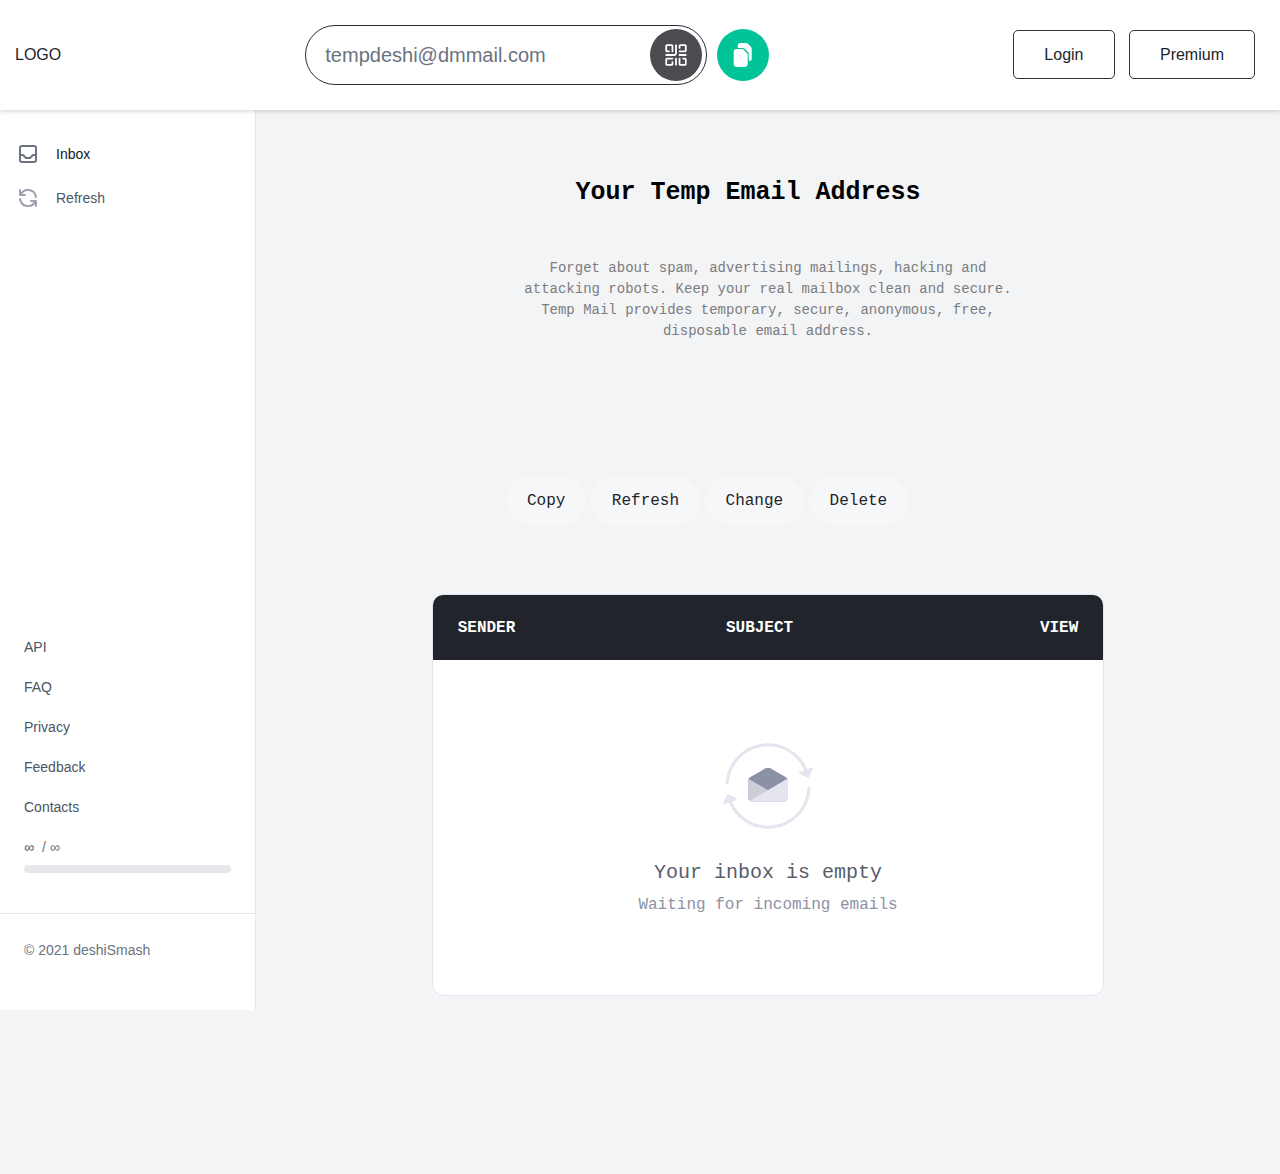
==== commit 24f69dc5: "TempMail Box in header" ====
--- a/index.html
+++ b/index.html
@@ -27,17 +27,52 @@
             <div>
               <a href="#">LOGO</a>
             </div>
-            <div class="header-menu ">
-              <button id="click-to-copy" data-clipboard-action="copy" data-clipboard-target="#mail"
-                class="no-ajaxy tm-btn btn-gray click-to-copy" data-original-title="" title=""> <span
-                  class="icon-control control-copy"></span> Copy</button>
-              <a href="javascript:;" id="click-to-refresh" class="no-ajaxy tm-btn btn-gray click-to-refresh"
-                data-original-title="" title=""> <span class="icon-control control-refresh"></span> Refresh</a>
-              <a href="/en/change" id="click-to-change" class="no-ajaxy tm-btn btn-gray click-to-change"
-                data-original-title="" title=""> <span class="icon-control control-edit"></span> Change</a>
-              <button id="click-to-delete" class="no-ajaxy tm-btn btn-gray click-to-delete" data-original-title=""
-                title="">
-                <span class="icon-control control-del"></span> Delete</button>
+            <div class="tamp-mail-form temp-emailbox">
+              <form>
+                <div class="input-box-col">
+                  <div class="input-warp">
+                    <input id="mail" type="text" onclick="select(this);" placeholder="tempdeshi@dmmail.com"
+                      class="emailbox-input opentip" readonly="">
+
+                    <button type="button" class="btn-rds icon-btn btn-l-gary popover-qr"
+                      data-base-url="https://temp-mail.org/en"
+                      data-utm="&amp;utm_source=qrcode&amp;utm_medium=website&amp;utm_campaign=website">
+                      <svg width="32" height="32" viewBox="0 0 32 32" fill="none" xmlns="http://www.w3.org/2000/svg">
+                        <path fill-rule="evenodd" clip-rule="evenodd"
+                          d="M14.2219 16.8889H6.2219C5.73098 16.8889 5.33301 16.4909 5.33301 16C5.33301 15.5091 5.73098 15.1111 6.2219 15.1111H14.2219C14.7128 15.1111 15.1108 14.7132 15.1108 14.2222V6.22223C15.1108 5.73131 15.5088 5.33334 15.9997 5.33334C16.4906 5.33334 16.8886 5.73131 16.8886 6.22223V14.2222C16.8886 15.695 15.6947 16.8889 14.2219 16.8889ZM13.333 12.4445V7.11112C13.333 6.12928 12.5371 5.33334 11.5552 5.33334H7.11079C6.12895 5.33334 5.33301 6.12928 5.33301 7.11112V11.5556C5.33301 12.5374 6.12895 13.3333 7.11079 13.3333H8.88856C9.37948 13.3333 9.77745 12.9354 9.77745 12.4445C9.77745 11.9535 9.37948 11.5556 8.88856 11.5556H7.11079V7.11112H11.5552V12.4445C11.5552 12.9354 11.9532 13.3333 12.4441 13.3333C12.935 13.3333 13.333 12.9354 13.333 12.4445ZM26.6663 11.5556V7.11112C26.6663 6.12928 25.8704 5.33334 24.8886 5.33334H20.4441C19.4623 5.33334 18.6663 6.12928 18.6663 7.11112V8.8889C18.6663 9.37982 19.0643 9.77779 19.5552 9.77779C20.0461 9.77779 20.4441 9.37982 20.4441 8.8889V7.11112H24.8886V11.5556H19.5552C19.0643 11.5556 18.6663 11.9535 18.6663 12.4445C18.6663 12.9354 19.0643 13.3333 19.5552 13.3333H24.8886C25.8704 13.3333 26.6663 12.5374 26.6663 11.5556ZM13.333 24.8889V23.1111C13.333 22.6202 12.935 22.2222 12.4441 22.2222C11.9532 22.2222 11.5552 22.6202 11.5552 23.1111V24.8889H7.11079V20.4445H12.4441C12.935 20.4445 13.333 20.0465 13.333 19.5556C13.333 19.0646 12.935 18.6667 12.4441 18.6667H7.11079C6.12895 18.6667 5.33301 19.4626 5.33301 20.4445V24.8889C5.33301 25.8707 6.12895 26.6667 7.11079 26.6667H11.5552C12.5371 26.6667 13.333 25.8707 13.333 24.8889ZM26.6663 24.8889V20.4445C26.6663 19.4626 25.8704 18.6667 24.8886 18.6667H23.1108C22.6199 18.6667 22.2219 19.0646 22.2219 19.5556C22.2219 20.0465 22.6199 20.4445 23.1108 20.4445H24.8886V24.8889H20.4441V19.5556C20.4441 19.0646 20.0461 18.6667 19.5552 18.6667C19.0643 18.6667 18.6663 19.0646 18.6663 19.5556V24.8889C18.6663 25.8707 19.4623 26.6667 20.4441 26.6667H24.8886C25.8704 26.6667 26.6663 25.8707 26.6663 24.8889ZM16.8886 25.7778V19.5556C16.8886 19.0646 16.4906 18.6667 15.9997 18.6667C15.5088 18.6667 15.1108 19.0646 15.1108 19.5556V25.7778C15.1108 26.2687 15.5088 26.6667 15.9997 26.6667C16.4906 26.6667 16.8886 26.2687 16.8886 25.7778ZM26.6663 16C26.6663 15.5091 26.2684 15.1111 25.7775 15.1111H19.5552C19.0643 15.1111 18.6663 15.5091 18.6663 16C18.6663 16.4909 19.0643 16.8889 19.5552 16.8889H25.7775C26.2684 16.8889 26.6663 16.4909 26.6663 16Z"
+                          fill="#ffffff"></path>
+                      </svg>
+                      <span>QR code</span>
+                    </button>
+                    <div class="qrPopoverBl " style="display: none">
+                      <div class="qr-popover-arrow"></div>
+                      <div id="qrImageBl"></div>
+                    </div>
+
+                    <button type="button"
+                      class="btn-rds icon-btn bg-theme d-none visable-xs-sm click-to-copy copyIconGreenBtn"
+                      data-clipboard-action="copy" data-clipboard-target="#mail" data-original-title="" title="">
+                      <svg width="32" height="32" viewBox="0 0 32 32" fill="none" xmlns="http://www.w3.org/2000/svg">
+                        <path fill-rule="evenodd" clip-rule="evenodd"
+                          d="M24.7397 9.91727V19.9465C24.7397 21.0543 23.8416 21.9524 22.7338 21.9524C22.1799 21.9524 21.7309 21.5033 21.7309 20.9494V14.27C21.7315 13.9643 21.6085 13.6713 21.3899 13.4576L17.8997 10.0075C17.2774 9.37513 16.4301 9.01459 15.5429 9.00461H11.7017C11.1478 9.00461 10.6987 8.55559 10.6987 8.00169V6.87841C10.6987 6.11327 11.0034 5.37962 11.5454 4.83953C12.0873 4.29943 12.822 3.99735 13.5872 4.00002H18.9127C19.6658 4.00761 20.3859 4.31006 20.9186 4.84247L23.9273 7.85125C24.4625 8.40421 24.7549 9.14788 24.7397 9.91727ZM19.8855 13.929L16.8768 10.9202C16.3453 10.386 15.6244 10.0832 14.8709 10.0777H9.54539C7.95407 10.0833 6.66698 11.3748 6.66699 12.9662V25.1116C6.66699 26.7068 7.96018 28 9.55541 28H17.8697C19.4531 27.9835 20.7281 26.6951 20.728 25.1116V15.9348C20.7358 15.1776 20.4479 14.4472 19.9257 13.8989L19.8855 13.929Z"
+                          fill="#ffffff"></path>
+                      </svg>
+                      <span>Copy</span>
+                    </button>
+                  </div>
+                </div>
+                <div class="input-box-col hidden-xs-sm">
+                  <button type="button" class="btn-rds icon-btn bg-theme click-to-copy copyIconGreenBtn"
+                    data-clipboard-action="copy" data-clipboard-target="#mail" data-original-title="" title="">
+                    <svg width="32" height="32" viewBox="0 0 32 32" fill="none" xmlns="http://www.w3.org/2000/svg">
+                      <path fill-rule="evenodd" clip-rule="evenodd"
+                        d="M24.7397 9.91727V19.9465C24.7397 21.0543 23.8416 21.9524 22.7338 21.9524C22.1799 21.9524 21.7309 21.5033 21.7309 20.9494V14.27C21.7315 13.9643 21.6085 13.6713 21.3899 13.4576L17.8997 10.0075C17.2774 9.37513 16.4301 9.01459 15.5429 9.00461H11.7017C11.1478 9.00461 10.6987 8.55559 10.6987 8.00169V6.87841C10.6987 6.11327 11.0034 5.37962 11.5454 4.83953C12.0873 4.29943 12.822 3.99735 13.5872 4.00002H18.9127C19.6658 4.00761 20.3859 4.31006 20.9186 4.84247L23.9273 7.85125C24.4625 8.40421 24.7549 9.14788 24.7397 9.91727ZM19.8855 13.929L16.8768 10.9202C16.3453 10.386 15.6244 10.0832 14.8709 10.0777H9.54539C7.95407 10.0833 6.66698 11.3748 6.66699 12.9662V25.1116C6.66699 26.7068 7.96018 28 9.55541 28H17.8697C19.4531 27.9835 20.7281 26.6951 20.728 25.1116V15.9348C20.7358 15.1776 20.4479 14.4472 19.9257 13.8989L19.8855 13.929Z"
+                        fill="#ffffff"></path>
+                    </svg>
+                    <span>Copy</span>
+                  </button>
+                </div>
+              </form>
             </div>
             <div class="header-btn">
               <a href="#">Login</a>
@@ -131,7 +166,7 @@
         <!-- Midel Content  -->
         <div class="flex flex-1 mt-5 flex-col w-0 overflow-hidden">
 
-
+          <!-- Temp email  -->
           <div class="section-top-qr">
             <div class="container">
               <div class="row ">
@@ -147,54 +182,7 @@
                 <div class="col-xs-12 col-sm-12 col-md-12 col-lg-12 col-xl-6">
                   <div class="temp-emailbox">
                     <h1>Your Temp Email Address</h1>
-                    <form>
-                      <div class="input-box-col">
-                        <div class="input-warp">
-                          <input id="mail" type="text" onclick="select(this);" placeholder="tempdeshi@dmmail.com"
-                            class="emailbox-input opentip" readonly="">
-
-                          <button type="button" class="btn-rds icon-btn btn-l-gary popover-qr"
-                            data-base-url="https://temp-mail.org/en"
-                            data-utm="&amp;utm_source=qrcode&amp;utm_medium=website&amp;utm_campaign=website">
-                            <svg width="32" height="32" viewBox="0 0 32 32" fill="none"
-                              xmlns="http://www.w3.org/2000/svg">
-                              <path fill-rule="evenodd" clip-rule="evenodd"
-                                d="M14.2219 16.8889H6.2219C5.73098 16.8889 5.33301 16.4909 5.33301 16C5.33301 15.5091 5.73098 15.1111 6.2219 15.1111H14.2219C14.7128 15.1111 15.1108 14.7132 15.1108 14.2222V6.22223C15.1108 5.73131 15.5088 5.33334 15.9997 5.33334C16.4906 5.33334 16.8886 5.73131 16.8886 6.22223V14.2222C16.8886 15.695 15.6947 16.8889 14.2219 16.8889ZM13.333 12.4445V7.11112C13.333 6.12928 12.5371 5.33334 11.5552 5.33334H7.11079C6.12895 5.33334 5.33301 6.12928 5.33301 7.11112V11.5556C5.33301 12.5374 6.12895 13.3333 7.11079 13.3333H8.88856C9.37948 13.3333 9.77745 12.9354 9.77745 12.4445C9.77745 11.9535 9.37948 11.5556 8.88856 11.5556H7.11079V7.11112H11.5552V12.4445C11.5552 12.9354 11.9532 13.3333 12.4441 13.3333C12.935 13.3333 13.333 12.9354 13.333 12.4445ZM26.6663 11.5556V7.11112C26.6663 6.12928 25.8704 5.33334 24.8886 5.33334H20.4441C19.4623 5.33334 18.6663 6.12928 18.6663 7.11112V8.8889C18.6663 9.37982 19.0643 9.77779 19.5552 9.77779C20.0461 9.77779 20.4441 9.37982 20.4441 8.8889V7.11112H24.8886V11.5556H19.5552C19.0643 11.5556 18.6663 11.9535 18.6663 12.4445C18.6663 12.9354 19.0643 13.3333 19.5552 13.3333H24.8886C25.8704 13.3333 26.6663 12.5374 26.6663 11.5556ZM13.333 24.8889V23.1111C13.333 22.6202 12.935 22.2222 12.4441 22.2222C11.9532 22.2222 11.5552 22.6202 11.5552 23.1111V24.8889H7.11079V20.4445H12.4441C12.935 20.4445 13.333 20.0465 13.333 19.5556C13.333 19.0646 12.935 18.6667 12.4441 18.6667H7.11079C6.12895 18.6667 5.33301 19.4626 5.33301 20.4445V24.8889C5.33301 25.8707 6.12895 26.6667 7.11079 26.6667H11.5552C12.5371 26.6667 13.333 25.8707 13.333 24.8889ZM26.6663 24.8889V20.4445C26.6663 19.4626 25.8704 18.6667 24.8886 18.6667H23.1108C22.6199 18.6667 22.2219 19.0646 22.2219 19.5556C22.2219 20.0465 22.6199 20.4445 23.1108 20.4445H24.8886V24.8889H20.4441V19.5556C20.4441 19.0646 20.0461 18.6667 19.5552 18.6667C19.0643 18.6667 18.6663 19.0646 18.6663 19.5556V24.8889C18.6663 25.8707 19.4623 26.6667 20.4441 26.6667H24.8886C25.8704 26.6667 26.6663 25.8707 26.6663 24.8889ZM16.8886 25.7778V19.5556C16.8886 19.0646 16.4906 18.6667 15.9997 18.6667C15.5088 18.6667 15.1108 19.0646 15.1108 19.5556V25.7778C15.1108 26.2687 15.5088 26.6667 15.9997 26.6667C16.4906 26.6667 16.8886 26.2687 16.8886 25.7778ZM26.6663 16C26.6663 15.5091 26.2684 15.1111 25.7775 15.1111H19.5552C19.0643 15.1111 18.6663 15.5091 18.6663 16C18.6663 16.4909 19.0643 16.8889 19.5552 16.8889H25.7775C26.2684 16.8889 26.6663 16.4909 26.6663 16Z"
-                                fill="#ffffff"></path>
-                            </svg>
-                            <span>QR code</span>
-                          </button>
-                          <div class="qrPopoverBl " style="display: none">
-                            <div class="qr-popover-arrow"></div>
-                            <div id="qrImageBl"></div>
-                          </div>
-
-                          <button type="button"
-                            class="btn-rds icon-btn bg-theme d-none visable-xs-sm click-to-copy copyIconGreenBtn"
-                            data-clipboard-action="copy" data-clipboard-target="#mail" data-original-title="" title="">
-                            <svg width="32" height="32" viewBox="0 0 32 32" fill="none"
-                              xmlns="http://www.w3.org/2000/svg">
-                              <path fill-rule="evenodd" clip-rule="evenodd"
-                                d="M24.7397 9.91727V19.9465C24.7397 21.0543 23.8416 21.9524 22.7338 21.9524C22.1799 21.9524 21.7309 21.5033 21.7309 20.9494V14.27C21.7315 13.9643 21.6085 13.6713 21.3899 13.4576L17.8997 10.0075C17.2774 9.37513 16.4301 9.01459 15.5429 9.00461H11.7017C11.1478 9.00461 10.6987 8.55559 10.6987 8.00169V6.87841C10.6987 6.11327 11.0034 5.37962 11.5454 4.83953C12.0873 4.29943 12.822 3.99735 13.5872 4.00002H18.9127C19.6658 4.00761 20.3859 4.31006 20.9186 4.84247L23.9273 7.85125C24.4625 8.40421 24.7549 9.14788 24.7397 9.91727ZM19.8855 13.929L16.8768 10.9202C16.3453 10.386 15.6244 10.0832 14.8709 10.0777H9.54539C7.95407 10.0833 6.66698 11.3748 6.66699 12.9662V25.1116C6.66699 26.7068 7.96018 28 9.55541 28H17.8697C19.4531 27.9835 20.7281 26.6951 20.728 25.1116V15.9348C20.7358 15.1776 20.4479 14.4472 19.9257 13.8989L19.8855 13.929Z"
-                                fill="#ffffff"></path>
-                            </svg>
-                            <span>Copy</span>
-                          </button>
-                        </div>
-                      </div>
-                      <div class="input-box-col hidden-xs-sm">
-                        <button type="button" class="btn-rds icon-btn bg-theme click-to-copy copyIconGreenBtn"
-                          data-clipboard-action="copy" data-clipboard-target="#mail" data-original-title="" title="">
-                          <svg width="32" height="32" viewBox="0 0 32 32" fill="none"
-                            xmlns="http://www.w3.org/2000/svg">
-                            <path fill-rule="evenodd" clip-rule="evenodd"
-                              d="M24.7397 9.91727V19.9465C24.7397 21.0543 23.8416 21.9524 22.7338 21.9524C22.1799 21.9524 21.7309 21.5033 21.7309 20.9494V14.27C21.7315 13.9643 21.6085 13.6713 21.3899 13.4576L17.8997 10.0075C17.2774 9.37513 16.4301 9.01459 15.5429 9.00461H11.7017C11.1478 9.00461 10.6987 8.55559 10.6987 8.00169V6.87841C10.6987 6.11327 11.0034 5.37962 11.5454 4.83953C12.0873 4.29943 12.822 3.99735 13.5872 4.00002H18.9127C19.6658 4.00761 20.3859 4.31006 20.9186 4.84247L23.9273 7.85125C24.4625 8.40421 24.7549 9.14788 24.7397 9.91727ZM19.8855 13.929L16.8768 10.9202C16.3453 10.386 15.6244 10.0832 14.8709 10.0777H9.54539C7.95407 10.0833 6.66698 11.3748 6.66699 12.9662V25.1116C6.66699 26.7068 7.96018 28 9.55541 28H17.8697C19.4531 27.9835 20.7281 26.6951 20.728 25.1116V15.9348C20.7358 15.1776 20.4479 14.4472 19.9257 13.8989L19.8855 13.929Z"
-                              fill="#ffffff"></path>
-                          </svg>
-                          <span>Copy</span>
-                        </button>
-                      </div>
-                    </form>
+
                   </div>
                   <div class="temp-emailbox-text">
                     <p>Forget about spam, advertising mailings, hacking and attacking robots. Keep your real mailbox
@@ -218,7 +206,20 @@
               </div>
             </div>
           </div>
-
+          <!-- temp email  -->
+
+          <div class="header-menu ">
+            <button id="click-to-copy" data-clipboard-action="copy" data-clipboard-target="#mail"
+              class="no-ajaxy tm-btn btn-gray click-to-copy" data-original-title="" title=""> <span
+                class="icon-control control-copy"></span> Copy</button>
+            <a href="javascript:;" id="click-to-refresh" class="no-ajaxy tm-btn btn-gray click-to-refresh"
+              data-original-title="" title=""> <span class="icon-control control-refresh"></span> Refresh</a>
+            <a href="/en/change" id="click-to-change" class="no-ajaxy tm-btn btn-gray click-to-change"
+              data-original-title="" title=""> <span class="icon-control control-edit"></span> Change</a>
+            <button id="click-to-delete" class="no-ajaxy tm-btn btn-gray click-to-delete" data-original-title=""
+              title="">
+              <span class="icon-control control-del"></span> Delete</button>
+          </div>
           <!-- 2  -->
           <div class="container mt-5">
             <div class="row ">
--- a/css/midle.css
+++ b/css/midle.css
@@ -16256,16 +16256,18 @@
     padding-bottom: 20px;
     padding-top: 20px;
 }
-
+.temp-emailbox form input{
+    outline: 0 !important;
+}
 .temp-emailbox {
     border-radius: 10px;
-    padding-top: 30px;
+    /* padding-top: 30px; */
     text-align: center;
-    padding-bottom: 30px;
-    border: 2px dashed #383b44;
-    border-image-source: url(images/border-box.png);
-    border-image-slice: 2;
-    border-image-repeat: round
+    /* padding-bottom: 30px; */
+    /* border: 2px dashed #383b44; */
+    /* border-image-source: url(images/border-box.png); */
+    /* border-image-slice: 2; */
+    /* border-image-repeat: round */
 }
 
 .temp-emailbox h1 {
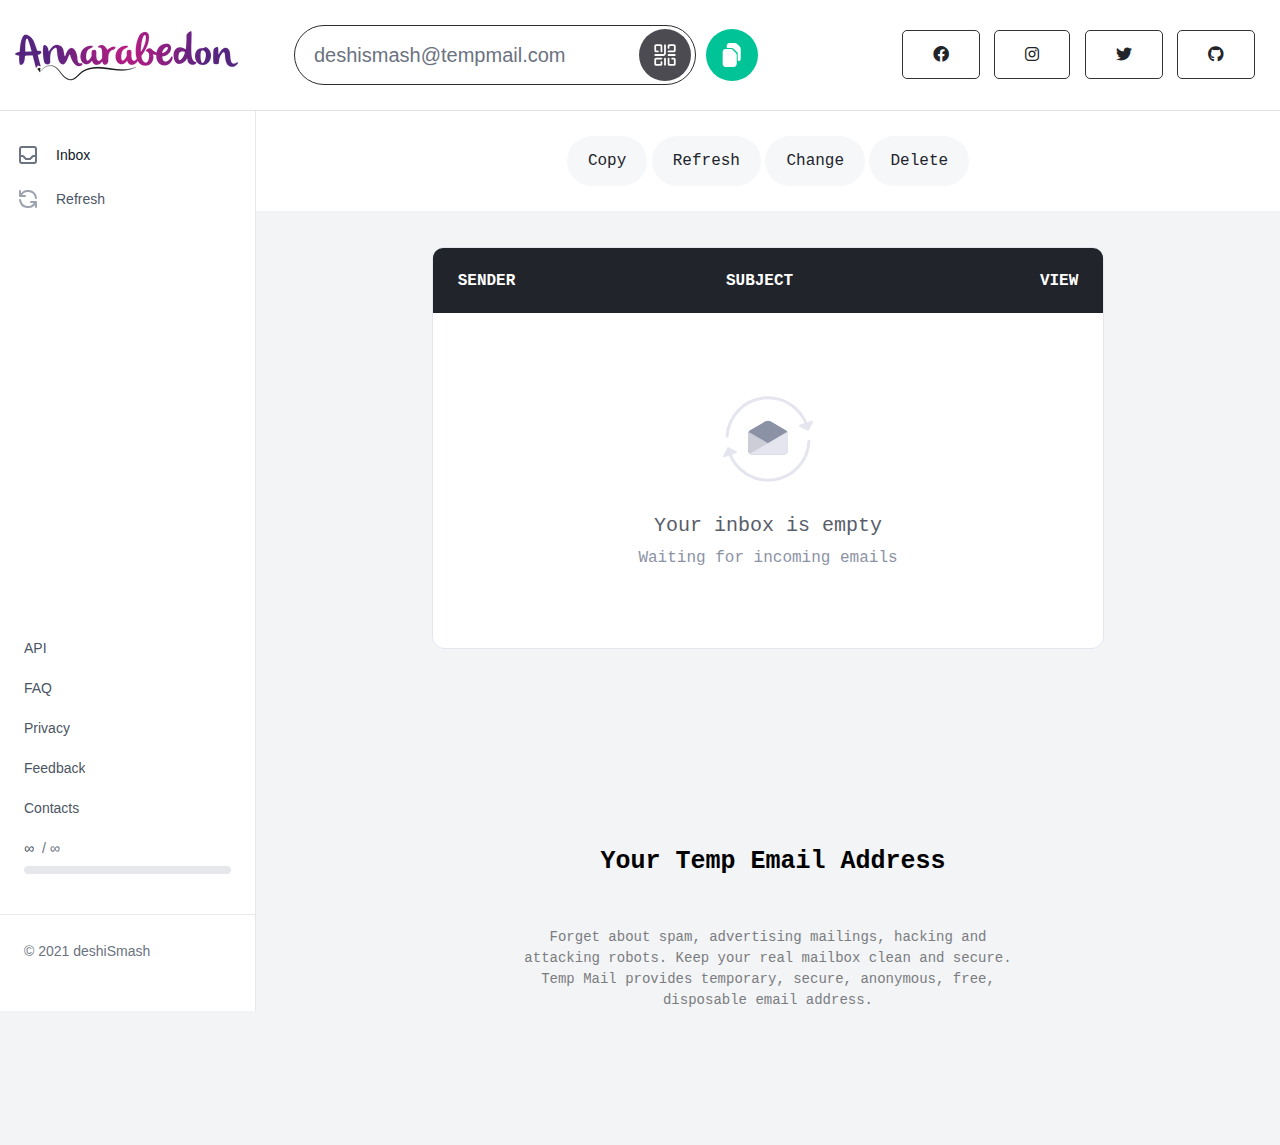
==== commit 63b178ca: "Headewr" ====
--- a/index.html
+++ b/index.html
@@ -6,11 +6,13 @@
   <meta data-n-head="ssr" charset="utf-8">
   <meta data-n-head="ssr" name="viewport" content="width=device-width,initial-scale=1">
   <meta data-n-head="ssr" data-hid="charset" charset="utf-8">
-
+  <!-- font-awesome -->
+  <link rel="stylesheet" href="https://cdnjs.cloudflare.com/ajax/libs/font-awesome/6.0.0-beta2/css/all.min.css">
+  <!-- Bootstarp cdn  -->
+  <!-- <link href="https://cdn.jsdelivr.net/npm/bootstrap@5.1.3/dist/css/bootstrap.min.css" rel="stylesheet"> -->
   <!-- <link rel="stylesheet" href="css/header.css"> -->
   <link rel="stylesheet" href="css/midle.css">
   <link rel="stylesheet" href="css/style.css">
-  <!-- <link href="https://cdn.jsdelivr.net/npm/bootstrap@5.1.3/dist/css/bootstrap.min.css" rel="stylesheet"> -->
 
 </head>
 
@@ -21,36 +23,47 @@
     <div id="__layout">
       <!-- header  -->
       <!-- Section header  -->
-      <div class="section-btn-header" style="position: relative; top: 0px;">
+      <div class="section-btn-header border-bottom" style="position: relative; top: 0px;">
         <div class="container-fluid">
           <div class="nahid ">
-            <div>
-              <a href="#">LOGO</a>
-            </div>
-            <div class="tamp-mail-form temp-emailbox">
-              <form>
-                <div class="input-box-col">
-                  <div class="input-warp">
-                    <input id="mail" type="text" onclick="select(this);" placeholder="tempdeshi@dmmail.com"
-                      class="emailbox-input opentip" readonly="">
-
-                    <button type="button" class="btn-rds icon-btn btn-l-gary popover-qr"
-                      data-base-url="https://temp-mail.org/en"
-                      data-utm="&amp;utm_source=qrcode&amp;utm_medium=website&amp;utm_campaign=website">
-                      <svg width="32" height="32" viewBox="0 0 32 32" fill="none" xmlns="http://www.w3.org/2000/svg">
-                        <path fill-rule="evenodd" clip-rule="evenodd"
-                          d="M14.2219 16.8889H6.2219C5.73098 16.8889 5.33301 16.4909 5.33301 16C5.33301 15.5091 5.73098 15.1111 6.2219 15.1111H14.2219C14.7128 15.1111 15.1108 14.7132 15.1108 14.2222V6.22223C15.1108 5.73131 15.5088 5.33334 15.9997 5.33334C16.4906 5.33334 16.8886 5.73131 16.8886 6.22223V14.2222C16.8886 15.695 15.6947 16.8889 14.2219 16.8889ZM13.333 12.4445V7.11112C13.333 6.12928 12.5371 5.33334 11.5552 5.33334H7.11079C6.12895 5.33334 5.33301 6.12928 5.33301 7.11112V11.5556C5.33301 12.5374 6.12895 13.3333 7.11079 13.3333H8.88856C9.37948 13.3333 9.77745 12.9354 9.77745 12.4445C9.77745 11.9535 9.37948 11.5556 8.88856 11.5556H7.11079V7.11112H11.5552V12.4445C11.5552 12.9354 11.9532 13.3333 12.4441 13.3333C12.935 13.3333 13.333 12.9354 13.333 12.4445ZM26.6663 11.5556V7.11112C26.6663 6.12928 25.8704 5.33334 24.8886 5.33334H20.4441C19.4623 5.33334 18.6663 6.12928 18.6663 7.11112V8.8889C18.6663 9.37982 19.0643 9.77779 19.5552 9.77779C20.0461 9.77779 20.4441 9.37982 20.4441 8.8889V7.11112H24.8886V11.5556H19.5552C19.0643 11.5556 18.6663 11.9535 18.6663 12.4445C18.6663 12.9354 19.0643 13.3333 19.5552 13.3333H24.8886C25.8704 13.3333 26.6663 12.5374 26.6663 11.5556ZM13.333 24.8889V23.1111C13.333 22.6202 12.935 22.2222 12.4441 22.2222C11.9532 22.2222 11.5552 22.6202 11.5552 23.1111V24.8889H7.11079V20.4445H12.4441C12.935 20.4445 13.333 20.0465 13.333 19.5556C13.333 19.0646 12.935 18.6667 12.4441 18.6667H7.11079C6.12895 18.6667 5.33301 19.4626 5.33301 20.4445V24.8889C5.33301 25.8707 6.12895 26.6667 7.11079 26.6667H11.5552C12.5371 26.6667 13.333 25.8707 13.333 24.8889ZM26.6663 24.8889V20.4445C26.6663 19.4626 25.8704 18.6667 24.8886 18.6667H23.1108C22.6199 18.6667 22.2219 19.0646 22.2219 19.5556C22.2219 20.0465 22.6199 20.4445 23.1108 20.4445H24.8886V24.8889H20.4441V19.5556C20.4441 19.0646 20.0461 18.6667 19.5552 18.6667C19.0643 18.6667 18.6663 19.0646 18.6663 19.5556V24.8889C18.6663 25.8707 19.4623 26.6667 20.4441 26.6667H24.8886C25.8704 26.6667 26.6663 25.8707 26.6663 24.8889ZM16.8886 25.7778V19.5556C16.8886 19.0646 16.4906 18.6667 15.9997 18.6667C15.5088 18.6667 15.1108 19.0646 15.1108 19.5556V25.7778C15.1108 26.2687 15.5088 26.6667 15.9997 26.6667C16.4906 26.6667 16.8886 26.2687 16.8886 25.7778ZM26.6663 16C26.6663 15.5091 26.2684 15.1111 25.7775 15.1111H19.5552C19.0643 15.1111 18.6663 15.5091 18.6663 16C18.6663 16.4909 19.0643 16.8889 19.5552 16.8889H25.7775C26.2684 16.8889 26.6663 16.4909 26.6663 16Z"
-                          fill="#ffffff"></path>
-                      </svg>
-                      <span>QR code</span>
-                    </button>
-                    <div class="qrPopoverBl " style="display: none">
-                      <div class="qr-popover-arrow"></div>
-                      <div id="qrImageBl"></div>
+            <div class="logo-form">
+              <a href="#"><img class="header-logo" src="img/logo.png" alt=""></a>
+              <div class="tamp-mail-form temp-emailbox">
+                <form>
+                  <div class="input-box-col">
+                    <div class="input-warp">
+                      <input id="mail" type="text" onclick="select(this);" placeholder="deshismash@tempmail.com"
+                        class="emailbox-input opentip" readonly="">
+
+                      <button type="button" class="btn-rds icon-btn btn-l-gary popover-qr"
+                        data-base-url="https://temp-mail.org/en"
+                        data-utm="&amp;utm_source=qrcode&amp;utm_medium=website&amp;utm_campaign=website">
+                        <svg width="32" height="32" viewBox="0 0 32 32" fill="none" xmlns="http://www.w3.org/2000/svg">
+                          <path fill-rule="evenodd" clip-rule="evenodd"
+                            d="M14.2219 16.8889H6.2219C5.73098 16.8889 5.33301 16.4909 5.33301 16C5.33301 15.5091 5.73098 15.1111 6.2219 15.1111H14.2219C14.7128 15.1111 15.1108 14.7132 15.1108 14.2222V6.22223C15.1108 5.73131 15.5088 5.33334 15.9997 5.33334C16.4906 5.33334 16.8886 5.73131 16.8886 6.22223V14.2222C16.8886 15.695 15.6947 16.8889 14.2219 16.8889ZM13.333 12.4445V7.11112C13.333 6.12928 12.5371 5.33334 11.5552 5.33334H7.11079C6.12895 5.33334 5.33301 6.12928 5.33301 7.11112V11.5556C5.33301 12.5374 6.12895 13.3333 7.11079 13.3333H8.88856C9.37948 13.3333 9.77745 12.9354 9.77745 12.4445C9.77745 11.9535 9.37948 11.5556 8.88856 11.5556H7.11079V7.11112H11.5552V12.4445C11.5552 12.9354 11.9532 13.3333 12.4441 13.3333C12.935 13.3333 13.333 12.9354 13.333 12.4445ZM26.6663 11.5556V7.11112C26.6663 6.12928 25.8704 5.33334 24.8886 5.33334H20.4441C19.4623 5.33334 18.6663 6.12928 18.6663 7.11112V8.8889C18.6663 9.37982 19.0643 9.77779 19.5552 9.77779C20.0461 9.77779 20.4441 9.37982 20.4441 8.8889V7.11112H24.8886V11.5556H19.5552C19.0643 11.5556 18.6663 11.9535 18.6663 12.4445C18.6663 12.9354 19.0643 13.3333 19.5552 13.3333H24.8886C25.8704 13.3333 26.6663 12.5374 26.6663 11.5556ZM13.333 24.8889V23.1111C13.333 22.6202 12.935 22.2222 12.4441 22.2222C11.9532 22.2222 11.5552 22.6202 11.5552 23.1111V24.8889H7.11079V20.4445H12.4441C12.935 20.4445 13.333 20.0465 13.333 19.5556C13.333 19.0646 12.935 18.6667 12.4441 18.6667H7.11079C6.12895 18.6667 5.33301 19.4626 5.33301 20.4445V24.8889C5.33301 25.8707 6.12895 26.6667 7.11079 26.6667H11.5552C12.5371 26.6667 13.333 25.8707 13.333 24.8889ZM26.6663 24.8889V20.4445C26.6663 19.4626 25.8704 18.6667 24.8886 18.6667H23.1108C22.6199 18.6667 22.2219 19.0646 22.2219 19.5556C22.2219 20.0465 22.6199 20.4445 23.1108 20.4445H24.8886V24.8889H20.4441V19.5556C20.4441 19.0646 20.0461 18.6667 19.5552 18.6667C19.0643 18.6667 18.6663 19.0646 18.6663 19.5556V24.8889C18.6663 25.8707 19.4623 26.6667 20.4441 26.6667H24.8886C25.8704 26.6667 26.6663 25.8707 26.6663 24.8889ZM16.8886 25.7778V19.5556C16.8886 19.0646 16.4906 18.6667 15.9997 18.6667C15.5088 18.6667 15.1108 19.0646 15.1108 19.5556V25.7778C15.1108 26.2687 15.5088 26.6667 15.9997 26.6667C16.4906 26.6667 16.8886 26.2687 16.8886 25.7778ZM26.6663 16C26.6663 15.5091 26.2684 15.1111 25.7775 15.1111H19.5552C19.0643 15.1111 18.6663 15.5091 18.6663 16C18.6663 16.4909 19.0643 16.8889 19.5552 16.8889H25.7775C26.2684 16.8889 26.6663 16.4909 26.6663 16Z"
+                            fill="#ffffff"></path>
+                        </svg>
+                        <span>QR code</span>
+                      </button>
+                      <div class="qrPopoverBl " style="display: none">
+                        <div class="qr-popover-arrow"></div>
+                        <div id="qrImageBl"></div>
+                      </div>
+
+                      <button type="button"
+                        class="btn-rds icon-btn bg-theme d-none visable-xs-sm click-to-copy copyIconGreenBtn"
+                        data-clipboard-action="copy" data-clipboard-target="#mail" data-original-title="" title="">
+                        <svg width="32" height="32" viewBox="0 0 32 32" fill="none" xmlns="http://www.w3.org/2000/svg">
+                          <path fill-rule="evenodd" clip-rule="evenodd"
+                            d="M24.7397 9.91727V19.9465C24.7397 21.0543 23.8416 21.9524 22.7338 21.9524C22.1799 21.9524 21.7309 21.5033 21.7309 20.9494V14.27C21.7315 13.9643 21.6085 13.6713 21.3899 13.4576L17.8997 10.0075C17.2774 9.37513 16.4301 9.01459 15.5429 9.00461H11.7017C11.1478 9.00461 10.6987 8.55559 10.6987 8.00169V6.87841C10.6987 6.11327 11.0034 5.37962 11.5454 4.83953C12.0873 4.29943 12.822 3.99735 13.5872 4.00002H18.9127C19.6658 4.00761 20.3859 4.31006 20.9186 4.84247L23.9273 7.85125C24.4625 8.40421 24.7549 9.14788 24.7397 9.91727ZM19.8855 13.929L16.8768 10.9202C16.3453 10.386 15.6244 10.0832 14.8709 10.0777H9.54539C7.95407 10.0833 6.66698 11.3748 6.66699 12.9662V25.1116C6.66699 26.7068 7.96018 28 9.55541 28H17.8697C19.4531 27.9835 20.7281 26.6951 20.728 25.1116V15.9348C20.7358 15.1776 20.4479 14.4472 19.9257 13.8989L19.8855 13.929Z"
+                            fill="#ffffff"></path>
+                        </svg>
+                        <span>Copy</span>
+                      </button>
                     </div>
-
-                    <button type="button"
-                      class="btn-rds icon-btn bg-theme d-none visable-xs-sm click-to-copy copyIconGreenBtn"
+                  </div>
+                  <div class="input-box-col hidden-xs-sm">
+                    <button type="button" class="btn-rds icon-btn bg-theme click-to-copy copyIconGreenBtn"
                       data-clipboard-action="copy" data-clipboard-target="#mail" data-original-title="" title="">
                       <svg width="32" height="32" viewBox="0 0 32 32" fill="none" xmlns="http://www.w3.org/2000/svg">
                         <path fill-rule="evenodd" clip-rule="evenodd"
@@ -60,23 +73,16 @@
                       <span>Copy</span>
                     </button>
                   </div>
-                </div>
-                <div class="input-box-col hidden-xs-sm">
-                  <button type="button" class="btn-rds icon-btn bg-theme click-to-copy copyIconGreenBtn"
-                    data-clipboard-action="copy" data-clipboard-target="#mail" data-original-title="" title="">
-                    <svg width="32" height="32" viewBox="0 0 32 32" fill="none" xmlns="http://www.w3.org/2000/svg">
-                      <path fill-rule="evenodd" clip-rule="evenodd"
-                        d="M24.7397 9.91727V19.9465C24.7397 21.0543 23.8416 21.9524 22.7338 21.9524C22.1799 21.9524 21.7309 21.5033 21.7309 20.9494V14.27C21.7315 13.9643 21.6085 13.6713 21.3899 13.4576L17.8997 10.0075C17.2774 9.37513 16.4301 9.01459 15.5429 9.00461H11.7017C11.1478 9.00461 10.6987 8.55559 10.6987 8.00169V6.87841C10.6987 6.11327 11.0034 5.37962 11.5454 4.83953C12.0873 4.29943 12.822 3.99735 13.5872 4.00002H18.9127C19.6658 4.00761 20.3859 4.31006 20.9186 4.84247L23.9273 7.85125C24.4625 8.40421 24.7549 9.14788 24.7397 9.91727ZM19.8855 13.929L16.8768 10.9202C16.3453 10.386 15.6244 10.0832 14.8709 10.0777H9.54539C7.95407 10.0833 6.66698 11.3748 6.66699 12.9662V25.1116C6.66699 26.7068 7.96018 28 9.55541 28H17.8697C19.4531 27.9835 20.7281 26.6951 20.728 25.1116V15.9348C20.7358 15.1776 20.4479 14.4472 19.9257 13.8989L19.8855 13.929Z"
-                        fill="#ffffff"></path>
-                    </svg>
-                    <span>Copy</span>
-                  </button>
-                </div>
-              </form>
-            </div>
+                </form>
+              </div>
+            </div>
+
             <div class="header-btn">
-              <a href="#">Login</a>
-              <a href="#">Premium</a>
+              <a href="#"><i class="fab fa-facebook"></i></a>
+              <a href="#"><i class="fab fa-instagram"></i></a>
+              <a href="#"><i class="fab fa-twitter"></i></a>
+              <a href="#"><i class="fab fa-github"></i></a>
+
             </div>
           </div>
         </div>
@@ -164,64 +170,30 @@
         </div>
         <!-- SideBar -->
         <!-- Midel Content  -->
-        <div class="flex flex-1 mt-5 flex-col w-0 overflow-hidden">
-
-          <!-- Temp email  -->
-          <div class="section-top-qr">
+        <div class="flex flex-1 flex-col w-0 overflow-hidden">
+          <!-- Tamp email Inbox menu  -->
+          <div class="section-btn-header" style="position: relative; top: 0px;">
             <div class="container">
-              <div class="row ">
-                <div class="col-xl-3 hidden-xs-sm-md-lg">
-                  <div class="ads-box ad-block-336X280 ad-block-left-336X280">
-
-                    <!-- TempMail_S2S_MidRec_ROS_Pos1 -->
-                    <div id="bsa-zone_1594133430290-1_123456"></div>
-
-                  </div>
-                </div>
-
-                <div class="col-xs-12 col-sm-12 col-md-12 col-lg-12 col-xl-6">
-                  <div class="temp-emailbox">
-                    <h1>Your Temp Email Address</h1>
-
-                  </div>
-                  <div class="temp-emailbox-text">
-                    <p>Forget about spam, advertising mailings, hacking and attacking robots. Keep your real mailbox
-                      clean and secure. Temp Mail provides temporary, secure, anonymous, free, disposable email address.
-                    </p>
-                  </div>
-                </div>
-
-                <div class="col-xl-3 align-content-right hidden-xs-sm-md-lg">
-                  <div class="ads-box ad-block-336X280 ad-block-right-336X280">
-                    <!-- TempMail_S2S_MidRec_ROS_Pos2 -->
-                    <div id="bsa-zone_1594133435018-0_123456"></div>
-                  </div>
-                </div>
-
-                <div class="col-12 hidden-xs-sm-md text-center pt-2">
-                  <div>
-                  </div>
-                </div>
-
-              </div>
-            </div>
-          </div>
-          <!-- temp email  -->
-
-          <div class="header-menu ">
-            <button id="click-to-copy" data-clipboard-action="copy" data-clipboard-target="#mail"
-              class="no-ajaxy tm-btn btn-gray click-to-copy" data-original-title="" title=""> <span
-                class="icon-control control-copy"></span> Copy</button>
-            <a href="javascript:;" id="click-to-refresh" class="no-ajaxy tm-btn btn-gray click-to-refresh"
-              data-original-title="" title=""> <span class="icon-control control-refresh"></span> Refresh</a>
-            <a href="/en/change" id="click-to-change" class="no-ajaxy tm-btn btn-gray click-to-change"
-              data-original-title="" title=""> <span class="icon-control control-edit"></span> Change</a>
-            <button id="click-to-delete" class="no-ajaxy tm-btn btn-gray click-to-delete" data-original-title=""
-              title="">
-              <span class="icon-control control-del"></span> Delete</button>
-          </div>
-          <!-- 2  -->
-          <div class="container mt-5">
+              <div class="row justify-content-center">
+                <div class="col-md-auto justify-content-center">
+                  <button id="click-to-copy" data-clipboard-action="copy" data-clipboard-target="#mail"
+                    class="no-ajaxy tm-btn btn-gray click-to-copy" data-original-title="" title=""> <span
+                      class="icon-control control-copy"></span> Copy</button>
+                  <a href="javascript:;" id="click-to-refresh" class="no-ajaxy tm-btn btn-gray click-to-refresh"
+                    data-original-title="" title=""> <span class="icon-control control-refresh"></span> Refresh</a>
+                  <a href="/en/change" id="click-to-change" class="no-ajaxy tm-btn btn-gray click-to-change"
+                    data-original-title="" title=""> <span class="icon-control control-edit"></span> Change</a>
+                  <button id="click-to-delete" class="no-ajaxy tm-btn btn-gray click-to-delete" data-original-title=""
+                    title="">
+                    <span class="icon-control control-del"></span> Delete</button>
+                </div>
+              </div>
+            </div>
+          </div>
+          <!-- tamp email Inbox menu  -->
+
+          <!-- Tamp email inbox -->
+          <div class="container mt-3">
             <div class="row ">
               <!-- Left banner block -->
               <div class="col d-none d-sm-none hidden-xs-sm-md-lg visable-xl">
@@ -367,7 +339,49 @@
               <!-- End Right banner block -->
             </div>
           </div>
-          <!-- 2 -->
+          <!-- Tamp email inbox -->
+          <!-- Temp email text -->
+          <div class="section-top-qr">
+            <div class="container">
+              <div class="row ">
+                <div class="col-xl-3 hidden-xs-sm-md-lg">
+                  <div class="ads-box ad-block-336X280 ad-block-left-336X280">
+
+                    <!-- TempMail_S2S_MidRec_ROS_Pos1 -->
+                    <div id="bsa-zone_1594133430290-1_123456"></div>
+
+                  </div>
+                </div>
+
+                <div class="col-xs-12 col-sm-12 col-md-12 col-lg-12 col-xl-6">
+                  <div class="temp-emailbox">
+                    <h1>Your Temp Email Address</h1>
+
+                  </div>
+                  <div class="temp-emailbox-text">
+                    <p>Forget about spam, advertising mailings, hacking and attacking robots. Keep your real mailbox
+                      clean and secure. Temp Mail provides temporary, secure, anonymous, free, disposable email address.
+                    </p>
+                  </div>
+                </div>
+
+                <div class="col-xl-3 align-content-right hidden-xs-sm-md-lg">
+                  <div class="ads-box ad-block-336X280 ad-block-right-336X280">
+                    <!-- TempMail_S2S_MidRec_ROS_Pos2 -->
+                    <div id="bsa-zone_1594133435018-0_123456"></div>
+                  </div>
+                </div>
+
+                <div class="col-12 hidden-xs-sm-md text-center pt-2">
+                  <div>
+                  </div>
+                </div>
+
+              </div>
+            </div>
+          </div>
+          <!-- temp email text -->
+
         </div>
         <!-- Midel Content  -->
         <div class="vue-portal-target"></div>
--- a/css/midle.css
+++ b/css/midle.css
@@ -16256,9 +16256,11 @@
     padding-bottom: 20px;
     padding-top: 20px;
 }
-.temp-emailbox form input{
+
+.temp-emailbox form input {
     outline: 0 !important;
 }
+
 .temp-emailbox {
     border-radius: 10px;
     /* padding-top: 30px; */
@@ -16267,7 +16269,8 @@
     /* border: 2px dashed #383b44; */
     /* border-image-source: url(images/border-box.png); */
     /* border-image-slice: 2; */
-    /* border-image-repeat: round */
+    /* border-image-repeat: round; */
+    margin-left: 50px;
 }
 
 .temp-emailbox h1 {
@@ -16390,8 +16393,8 @@
 
 .section-btn-header {
     background-color: #fff;
-    -webkit-box-shadow: 0 2px 4px rgba(34, 36, 43, .16);
-    box-shadow: 0 2px 4px rgba(34, 36, 43, .16);
+    /* -webkit-box-shadow: 0 2px 4px rgba(34, 36, 43, .16);
+    box-shadow: 0 2px 4px rgba(34, 36, 43, .16); */
     padding: 25px 0;
     position: relative;
     z-index: 100;
--- a/css/style.css
+++ b/css/style.css
@@ -2515,4 +2515,8 @@
     display: flex !important;
     justify-content: space-between !important;
     align-items: center !important;
+}
+.logo-form {
+    display: flex;
+    align-items: center;
 }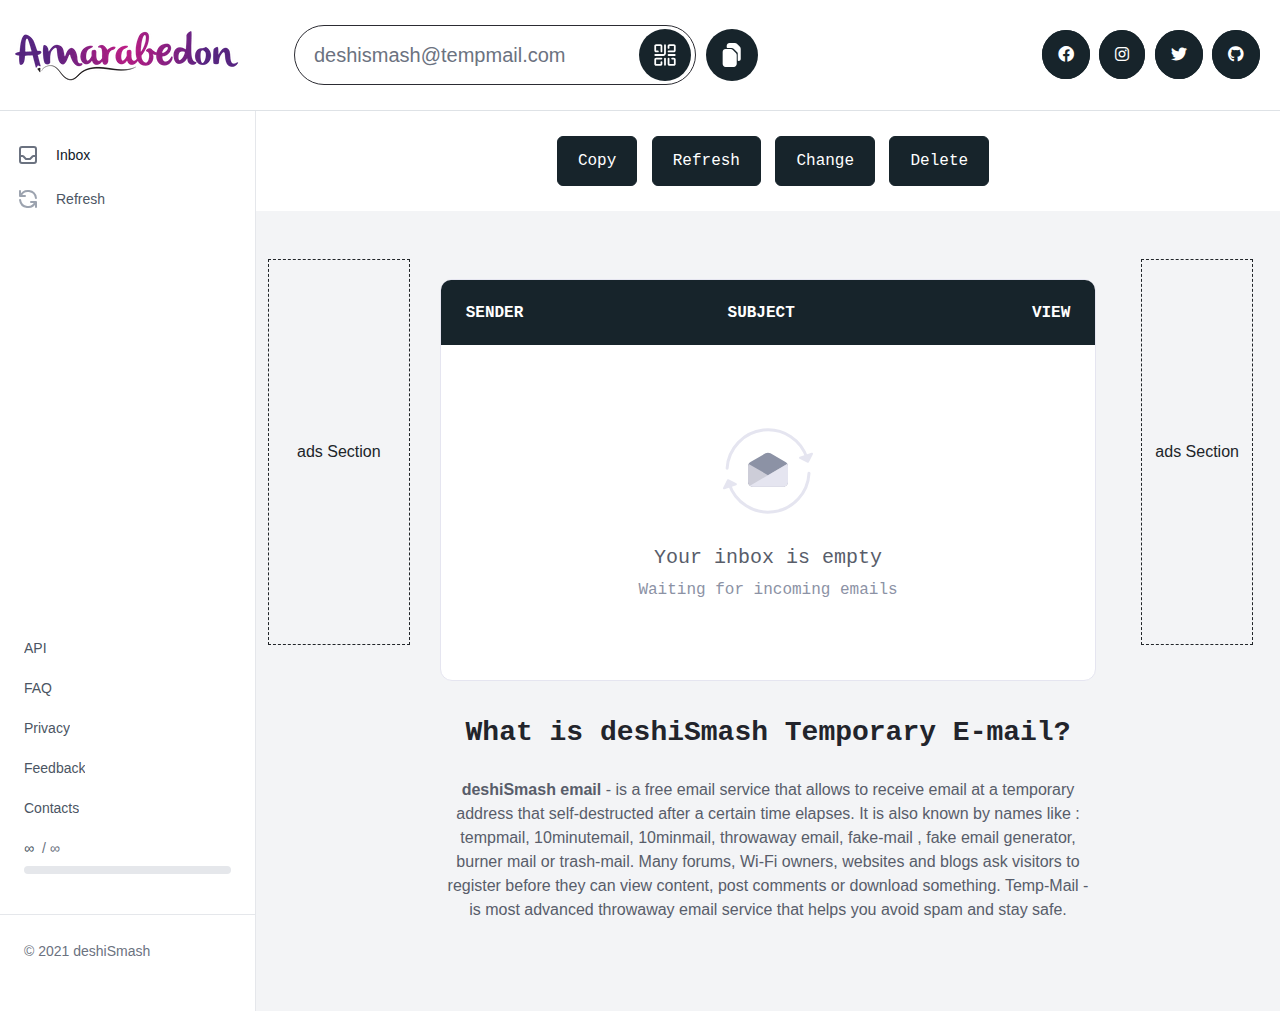
==== commit 7de6ad18: "Done" ====
--- a/index.html
+++ b/index.html
@@ -9,7 +9,7 @@
   <!-- font-awesome -->
   <link rel="stylesheet" href="https://cdnjs.cloudflare.com/ajax/libs/font-awesome/6.0.0-beta2/css/all.min.css">
   <!-- Bootstarp cdn  -->
-  <!-- <link href="https://cdn.jsdelivr.net/npm/bootstrap@5.1.3/dist/css/bootstrap.min.css" rel="stylesheet"> -->
+  <link href="https://cdn.jsdelivr.net/npm/bootstrap@5.1.3/dist/css/bootstrap.min.css" rel="stylesheet">
   <!-- <link rel="stylesheet" href="css/header.css"> -->
   <link rel="stylesheet" href="css/midle.css">
   <link rel="stylesheet" href="css/style.css">
@@ -193,13 +193,12 @@
           <!-- tamp email Inbox menu  -->
 
           <!-- Tamp email inbox -->
-          <div class="container mt-3">
+          <div class="container mt-5">
             <div class="row ">
               <!-- Left banner block -->
-              <div class="col d-none d-sm-none hidden-xs-sm-md-lg visable-xl">
-                <div class="ads-box ad-block-300X600 ad-block-left-300X600">
-                  <!-- TempMail_S2S_Sidebar_ROS_Pos1 -->
-                  <div id="bsa-zone_1594133221208-0_123456"></div>
+              <div class="col ">
+                <div class="ads">
+                  <p>ads Section</p>
                 </div>
               </div>
               <!-- End Left banner block -->
@@ -309,9 +308,10 @@
                     <div>
                     </div>
 
-                    <!-- <div class="mid-intro-text">
-                      <h1>What is Disposable Temporary E-mail?</h1>
-                      <p><b>Disposable email</b> - is a free email service that allows to receive email at a temporary
+
+                    <div class="mid-intro-text">
+                      <h1>What is deshiSmash Temporary E-mail?</h1>
+                      <p><b>deshiSmash email</b> - is a free email service that allows to receive email at a temporary
                         address
                         that self-destructed after a certain time elapses. It is also known by names like : tempmail,
                         10minutemail, 10minmail, throwaway email, fake-mail , fake email generator, burner mail or
@@ -321,7 +321,7 @@
                         comments or download something. Temp-Mail - is most advanced throwaway email service that helps
                         you avoid
                         spam and stay safe.</p>
-                    </div> -->
+                    </div>
 
                     <!-- End Inbox SEO block -->
 
@@ -330,57 +330,17 @@
                 </div>
               </div>
               <!-- Right banner block -->
-              <div class="col d-none d-sm-none hidden-xs-sm-md-lg visable-xl">
-                <div class="ads-box ad-block-300X600 ad-block-right-300X600">
-                  <!-- TempMail_S2S_Sidebar_ROS_Pos2 -->
-                  <div id="bsa-zone_1594133312019-1_123456"></div>
+              <div class="col ">
+                <div class="col ">
+                  <div class="ads">
+                    <p>ads Section</p>
+                  </div>
                 </div>
               </div>
               <!-- End Right banner block -->
             </div>
           </div>
           <!-- Tamp email inbox -->
-          <!-- Temp email text -->
-          <div class="section-top-qr">
-            <div class="container">
-              <div class="row ">
-                <div class="col-xl-3 hidden-xs-sm-md-lg">
-                  <div class="ads-box ad-block-336X280 ad-block-left-336X280">
-
-                    <!-- TempMail_S2S_MidRec_ROS_Pos1 -->
-                    <div id="bsa-zone_1594133430290-1_123456"></div>
-
-                  </div>
-                </div>
-
-                <div class="col-xs-12 col-sm-12 col-md-12 col-lg-12 col-xl-6">
-                  <div class="temp-emailbox">
-                    <h1>Your Temp Email Address</h1>
-
-                  </div>
-                  <div class="temp-emailbox-text">
-                    <p>Forget about spam, advertising mailings, hacking and attacking robots. Keep your real mailbox
-                      clean and secure. Temp Mail provides temporary, secure, anonymous, free, disposable email address.
-                    </p>
-                  </div>
-                </div>
-
-                <div class="col-xl-3 align-content-right hidden-xs-sm-md-lg">
-                  <div class="ads-box ad-block-336X280 ad-block-right-336X280">
-                    <!-- TempMail_S2S_MidRec_ROS_Pos2 -->
-                    <div id="bsa-zone_1594133435018-0_123456"></div>
-                  </div>
-                </div>
-
-                <div class="col-12 hidden-xs-sm-md text-center pt-2">
-                  <div>
-                  </div>
-                </div>
-
-              </div>
-            </div>
-          </div>
-          <!-- temp email text -->
 
         </div>
         <!-- Midel Content  -->
--- a/css/midle.css
+++ b/css/midle.css
@@ -14450,8 +14450,8 @@
 }
 
 .bg-theme {
-    background-color: #00c497;
-    color: #fff
+    background-color: #17242b;
+    color: #fff;
 }
 
 .bg-theme svg {
@@ -14715,7 +14715,7 @@
 }
 
 .inboxWarpMain .inbox-header {
-    background-color: #22242b;
+    background-color: #17242B;
     color: #fff;
     display: -webkit-box;
     display: -webkit-flex;
@@ -16320,7 +16320,7 @@
 }
 
 .btn-rds.icon-btn.btn-l-gary.popover-qr {
-    background: #4B4B51;
+    background: #17242B;
 }
 
 .temp-emailbox .input-box-col .input-warp {
--- a/css/style.css
+++ b/css/style.css
@@ -231,21 +231,20 @@
 samp {
     font-family: ui-monospace, SFMono-Regular, Menlo, Monaco, Consolas, "Liberation Mono", "Courier New", monospace
 }
-.s-sidebar{
+
+.s-sidebar {
     height: 100vh;
 }
-.header-btn a {
-    border: 1px solid #333;
-    padding: 15px 30px;
-    margin-right: 10px;
-    border-radius: 5px;
-}
-.header-menu{
+
+
+.header-menu {
     margin-left: 250px;
 }
-a{
+
+a {
     text-decoration: none !important;
 }
+
 audio,
 canvas,
 embed,
@@ -2516,7 +2515,47 @@
     justify-content: space-between !important;
     align-items: center !important;
 }
+
 .logo-form {
     display: flex;
     align-items: center;
+}
+
+.btn-gray {
+    /* background-color: #f6f7f9; */
+    color: #fff !important;
+    border: 1px solid #17242B;
+    border-radius: 6px;
+    margin-left: 10px;
+    background: #17242B;
+    transition: .3s;
+}
+
+.btn-gray:hover {
+    background: #fff !important;
+    border: 1px solid #000;
+    color: #000;
+    transition: .3s;
+}
+
+.header-btn a {
+    padding: 15px 15px;
+    color: #fff;
+    border: 1px solid #17242B;
+    border-radius: 50%;
+    margin-right: 5px;
+    background: #17242B;
+    transition: .3s;
+}
+
+.header-btn a:hover {
+    background: none;
+    color: #000;
+    transition: .3s;
+}
+
+.ads {
+    border: 1px dashed;
+    padding:180px 0px;
+    text-align: center;
 }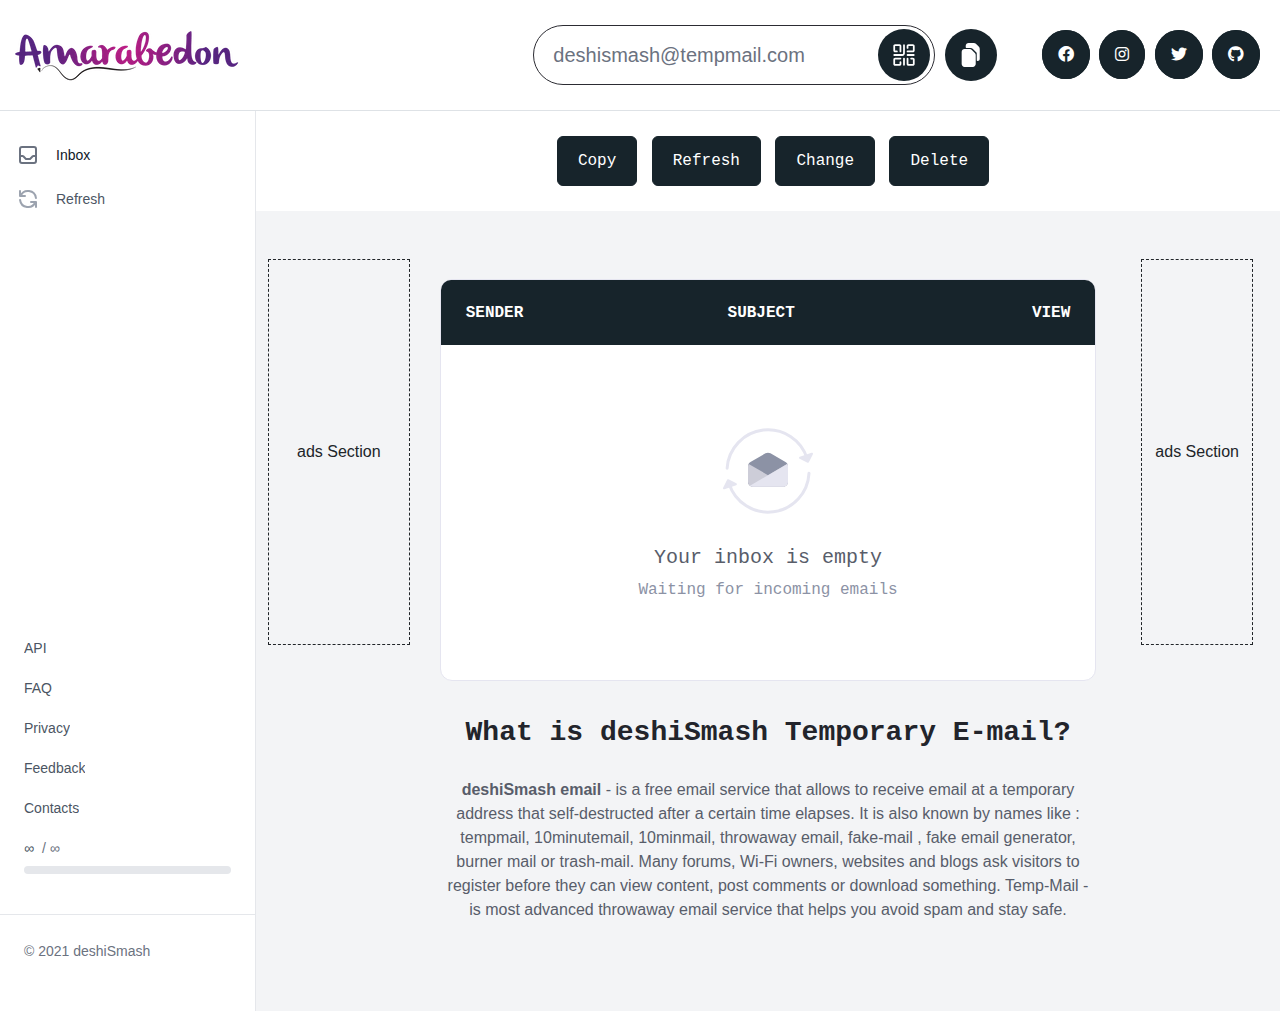
==== commit 2b8f9bd7: "faq , contactus" ====
--- a/index.html
+++ b/index.html
@@ -28,6 +28,9 @@
           <div class="nahid ">
             <div class="logo-form">
               <a href="#"><img class="header-logo" src="img/logo.png" alt=""></a>
+
+            </div>
+            <div class="div">
               <div class="tamp-mail-form temp-emailbox">
                 <form>
                   <div class="input-box-col">
@@ -76,7 +79,6 @@
                 </form>
               </div>
             </div>
-
             <div class="header-btn">
               <a href="#"><i class="fab fa-facebook"></i></a>
               <a href="#"><i class="fab fa-instagram"></i></a>
--- a/css/style.css
+++ b/css/style.css
@@ -2558,4 +2558,7 @@
     border: 1px dashed;
     padding:180px 0px;
     text-align: center;
+}
+.div {
+    margin-left: 200px;
 }